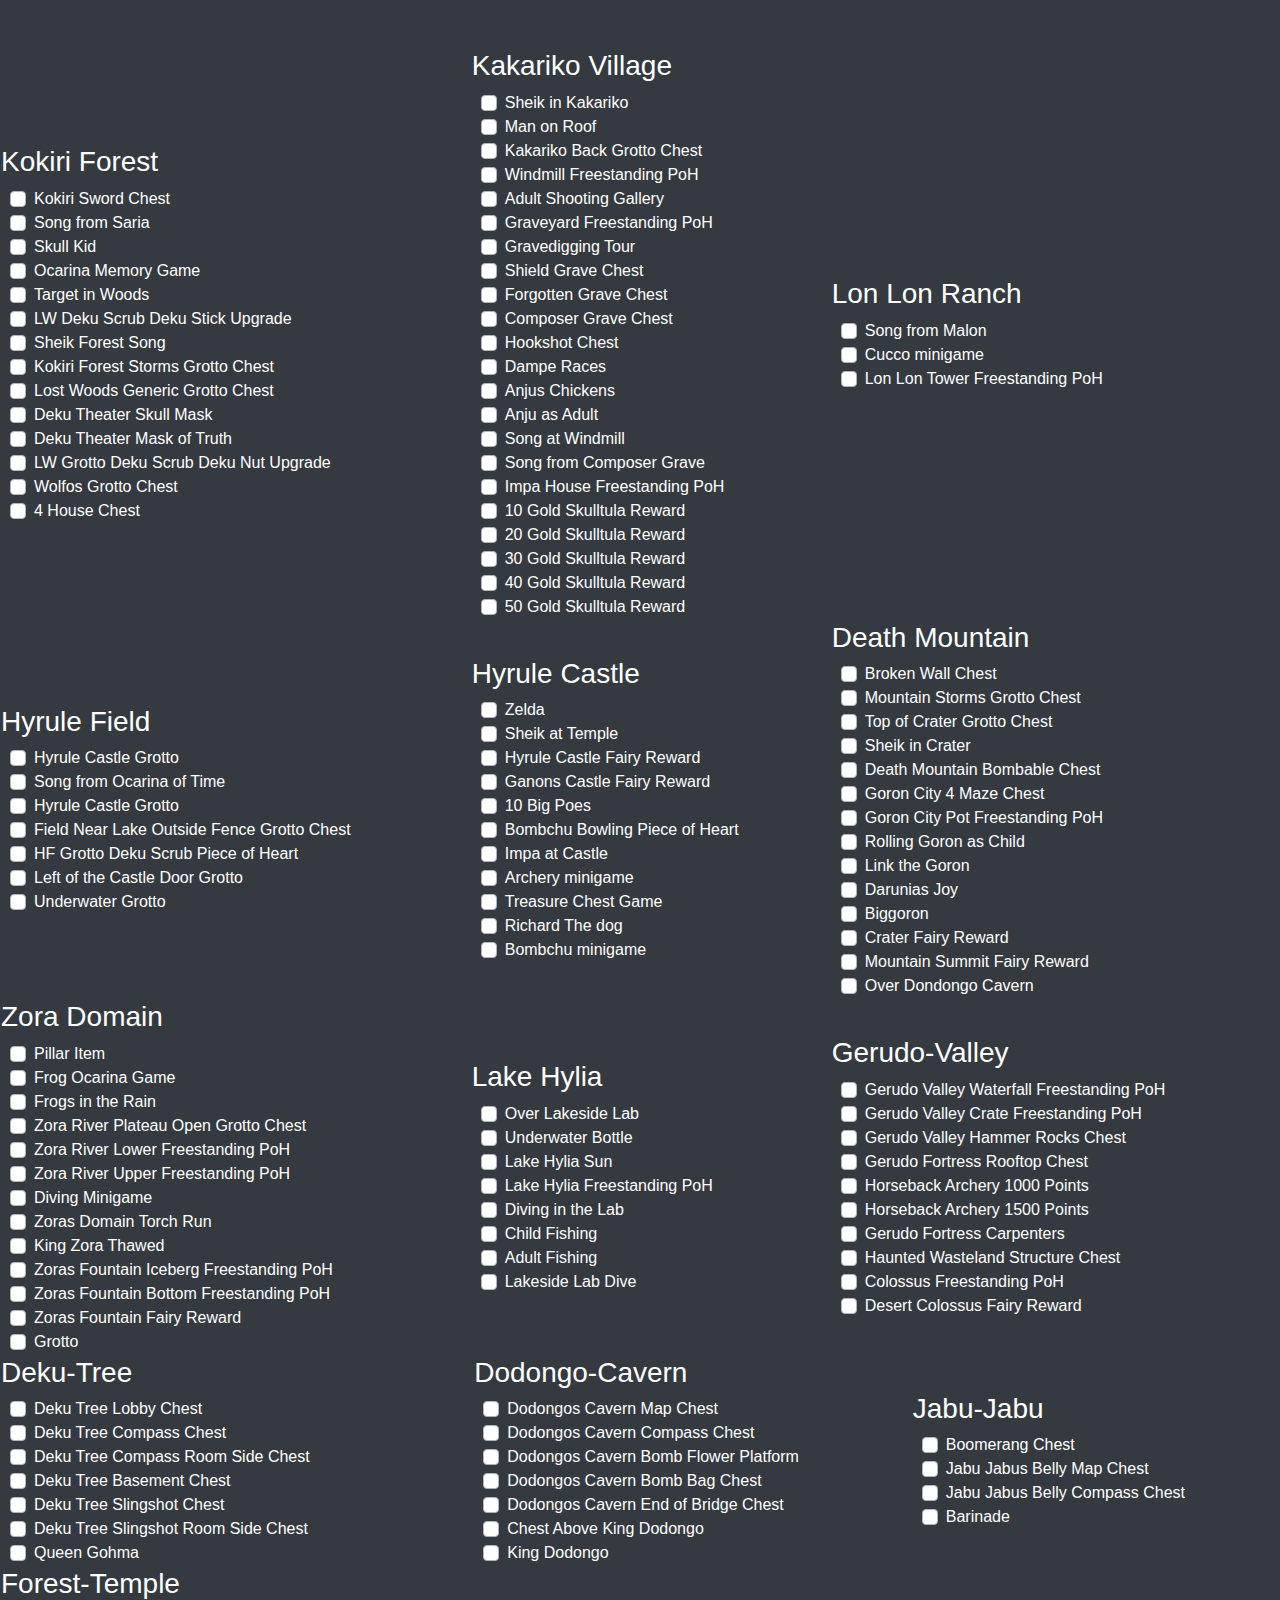
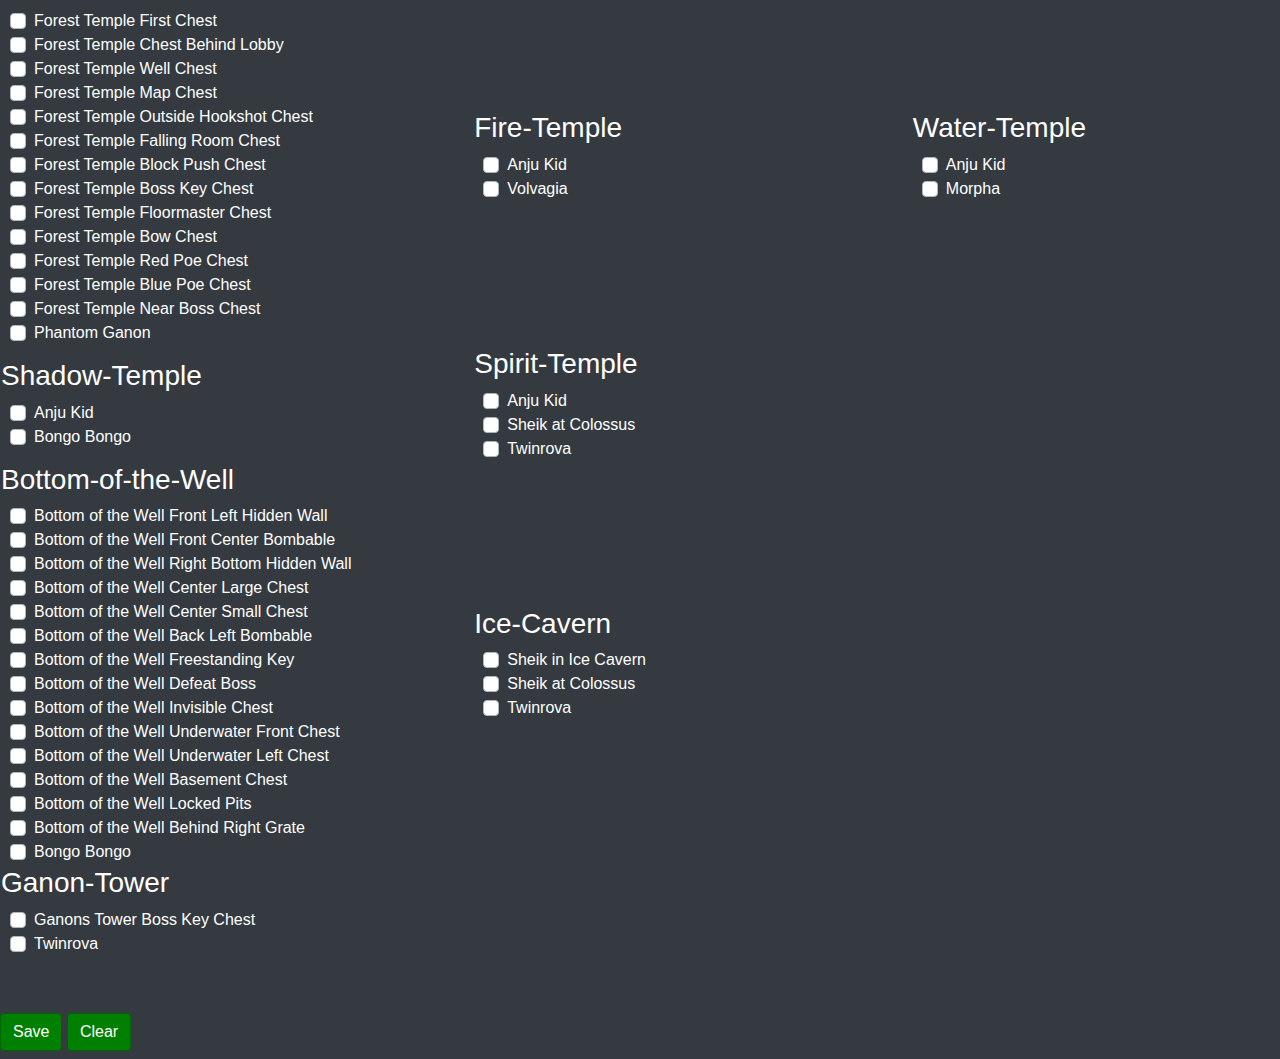
==== index.html @ 552f0033 "Clear button" ====
<!doctype html> 
<html lang="en"> 
  <head> 
    <meta charset="utf-8"> 
  
    <title>Ocarina of Time Randomizer</title> 
    <meta name="description" content="OoTR"> 
    <meta name="author" content="SitePoint"> 
  
    <link rel="stylesheet" href="css/styles.css?v=1.0"> 
    <link href="css/bootstrap.min.css" rel="stylesheet">
    <script src="js/scripts.js"></script> 
    <script src="js/jquery-3.3.1.min.js"></script>  
  </head> 
  
  <body class="bg-dark text-white" style="-webkit-user-select: none" unselectable="on" onload="OnLoad()"> 
    <div class="py-5" id="ItemChecks">
      <Table>
        <tr>
          <td id="Kokiri-Forest"></td>
          <td id="Kakariko-Village"></td>
          <td id="Lon-Lon-Ranch"></td>
        </tr>
        <tr>
          <td id="Hyrule-Field"></td>
          <td id="Hyrule-Castle"></td>
          <td id="Death-Mountain"></td>
        </tr>
        <tr>
          <td id="Zora-Domain"></td>
          <td id="Lake-Hylia"></td>
          <td id="Gerudo-Valley"></td>
        </tr>
      </Table>

      <Table>
        <tr>
          <td id="Deku-Tree"></td>
          <td id="Dodongo-Cavern"></td>
          <td id="Jabu-Jabu"></td>
        </tr>
        <tr>
          <td id="Forest-Temple"></td>
          <td id="Fire-Temple"></td>
          <td id="Water-Temple"></td>
        </tr>
        <tr>
          <td id="Shadow-Temple"></td>
          <td id="Spirit-Temple"></td>
        </tr>
        <tr>
          <td id="Bottom-of-the-Well"></td>
          <td id="Ice-Cavern"></td>
        </tr>
        <tr>
          <td id="Ganon-Tower"></td>
        </tr>
      </Table>
    </div>  

    <button id="save" type="button" class="btn btn-primary my-2" onclick="SaveCookieClick()">Save</button>
    <button id="save" type="button" class="btn btn-primary my-2" onclick="ClearCookieClick()">Clear</button>
  </body> 

  <script>
    function SaveCookieClick()
    {
       SaveCookie();
    }

    function ClearCookieClick()
    {
       ClearCookie();
    }
  </script>
</html>
---- css/styles.css ----
table
{
    width: 100%
}

label 
{ 
    margin-left: 9px; 
}

.btn-primary, .btn-primary:hover, .btn-primary:active, .btn-primary:visited, .btn:focus
{
    background-color: green!important;
    border-color: darkgreen !important;
}

.custom-checkbox .custom-control-input:checked ~ .custom-control-label::before 
{
    background-color: green!important;
}
.custom-checkbox .custom-control-input:checked:focus ~ .custom-control-label::before 
{
    box-shadow: 0 0 0 1px #fff, 0 0 0 0.2rem rgba(0, 255, 0, 0.25)
}
.custom-checkbox .custom-control-input:focus ~ .custom-control-label::before 
{
    box-shadow: 0 0 0 1px #fff, 0 0 0 0.2rem rgba(0, 0, 0, 0.25)
}
.custom-checkbox .custom-control-input:active ~ .custom-control-label::before 
{
    background-color: #C8FFC8; 
}
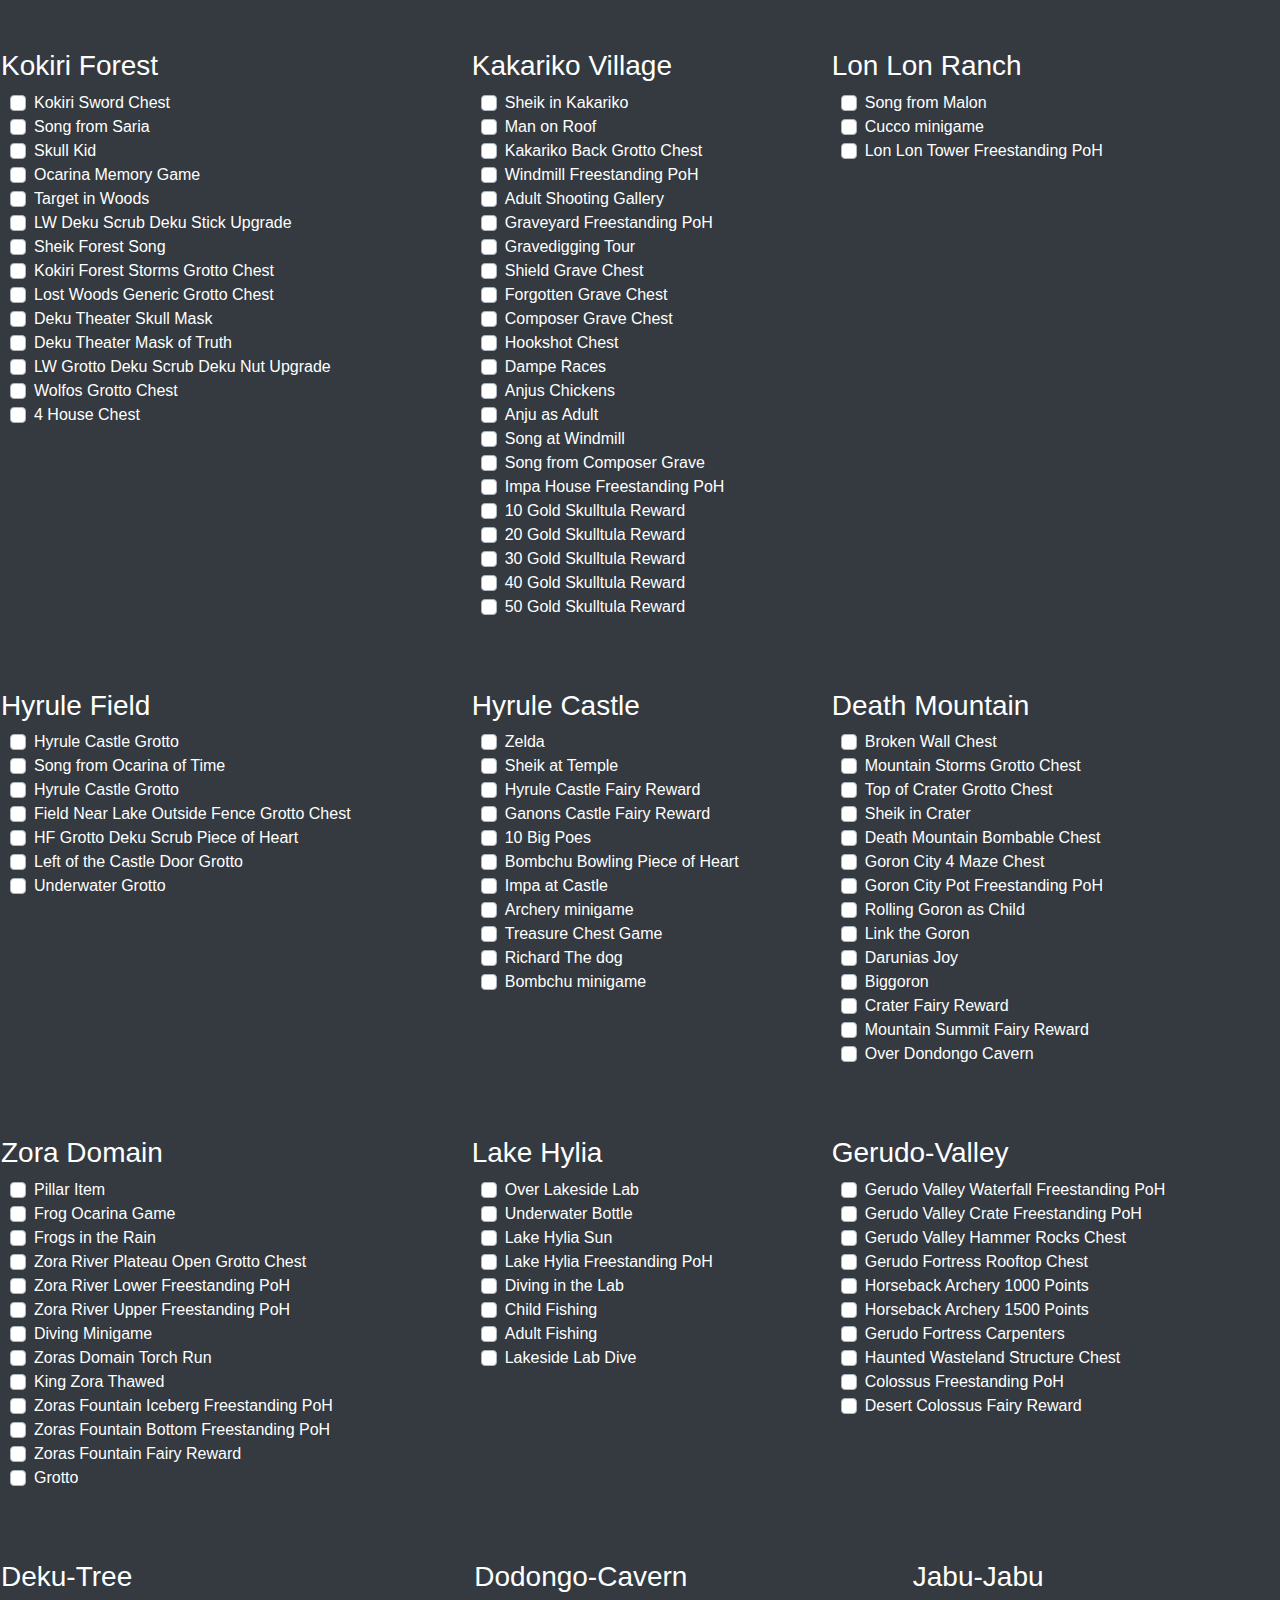
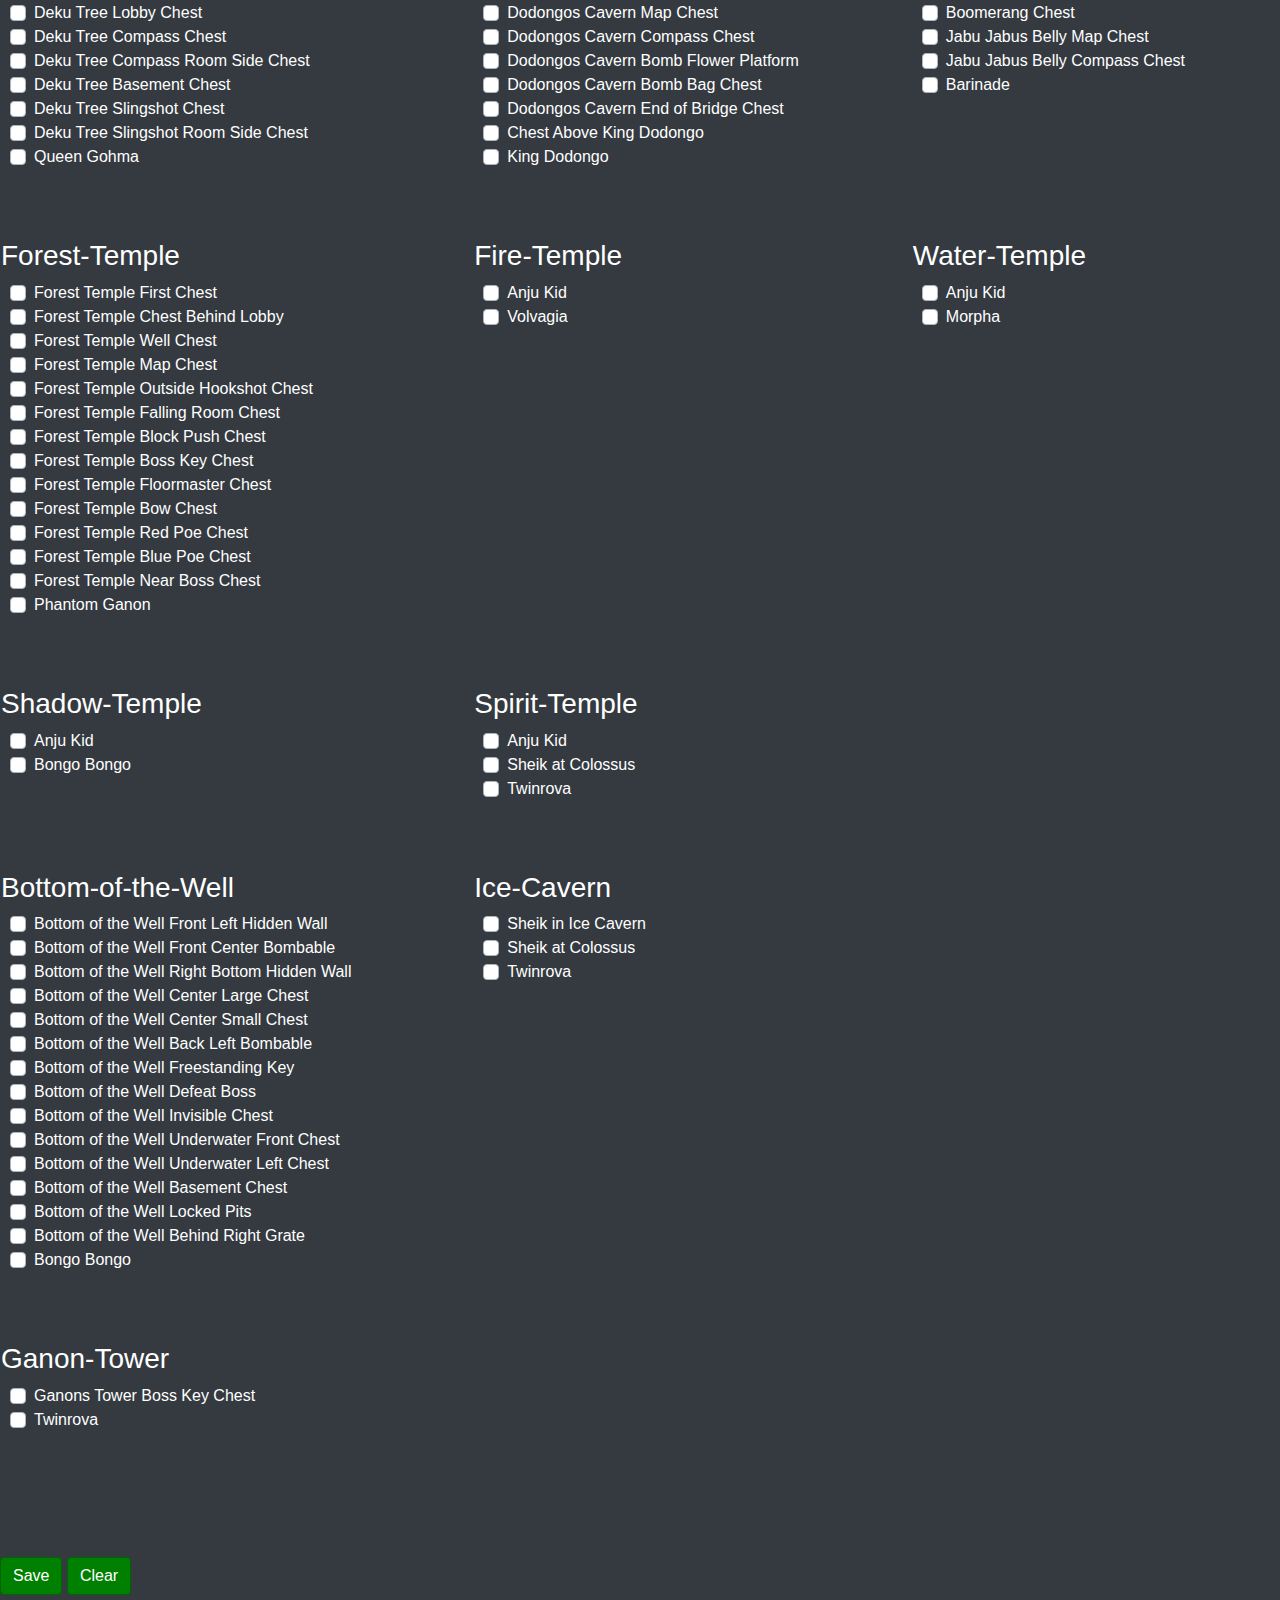
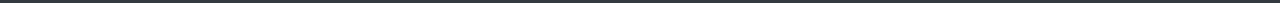
==== commit 350dfec9: "Add GTG" ====
--- a/index.html
+++ b/index.html
@@ -51,6 +51,7 @@
         <tr>
           <td id="Bottom-of-the-Well"></td>
           <td id="Ice-Cavern"></td>
+          <td id="Gerudo-Training-Ground"></td>
         </tr>
         <tr>
           <td id="Ganon-Tower"></td>
--- a/css/styles.css
+++ b/css/styles.css
@@ -6,6 +6,12 @@
 label 
 { 
     margin-left: 9px; 
+}
+
+td
+{
+    vertical-align: text-top;
+    padding-bottom: 69px;
 }
 
 .btn-primary, .btn-primary:hover, .btn-primary:active, .btn-primary:visited, .btn:focus
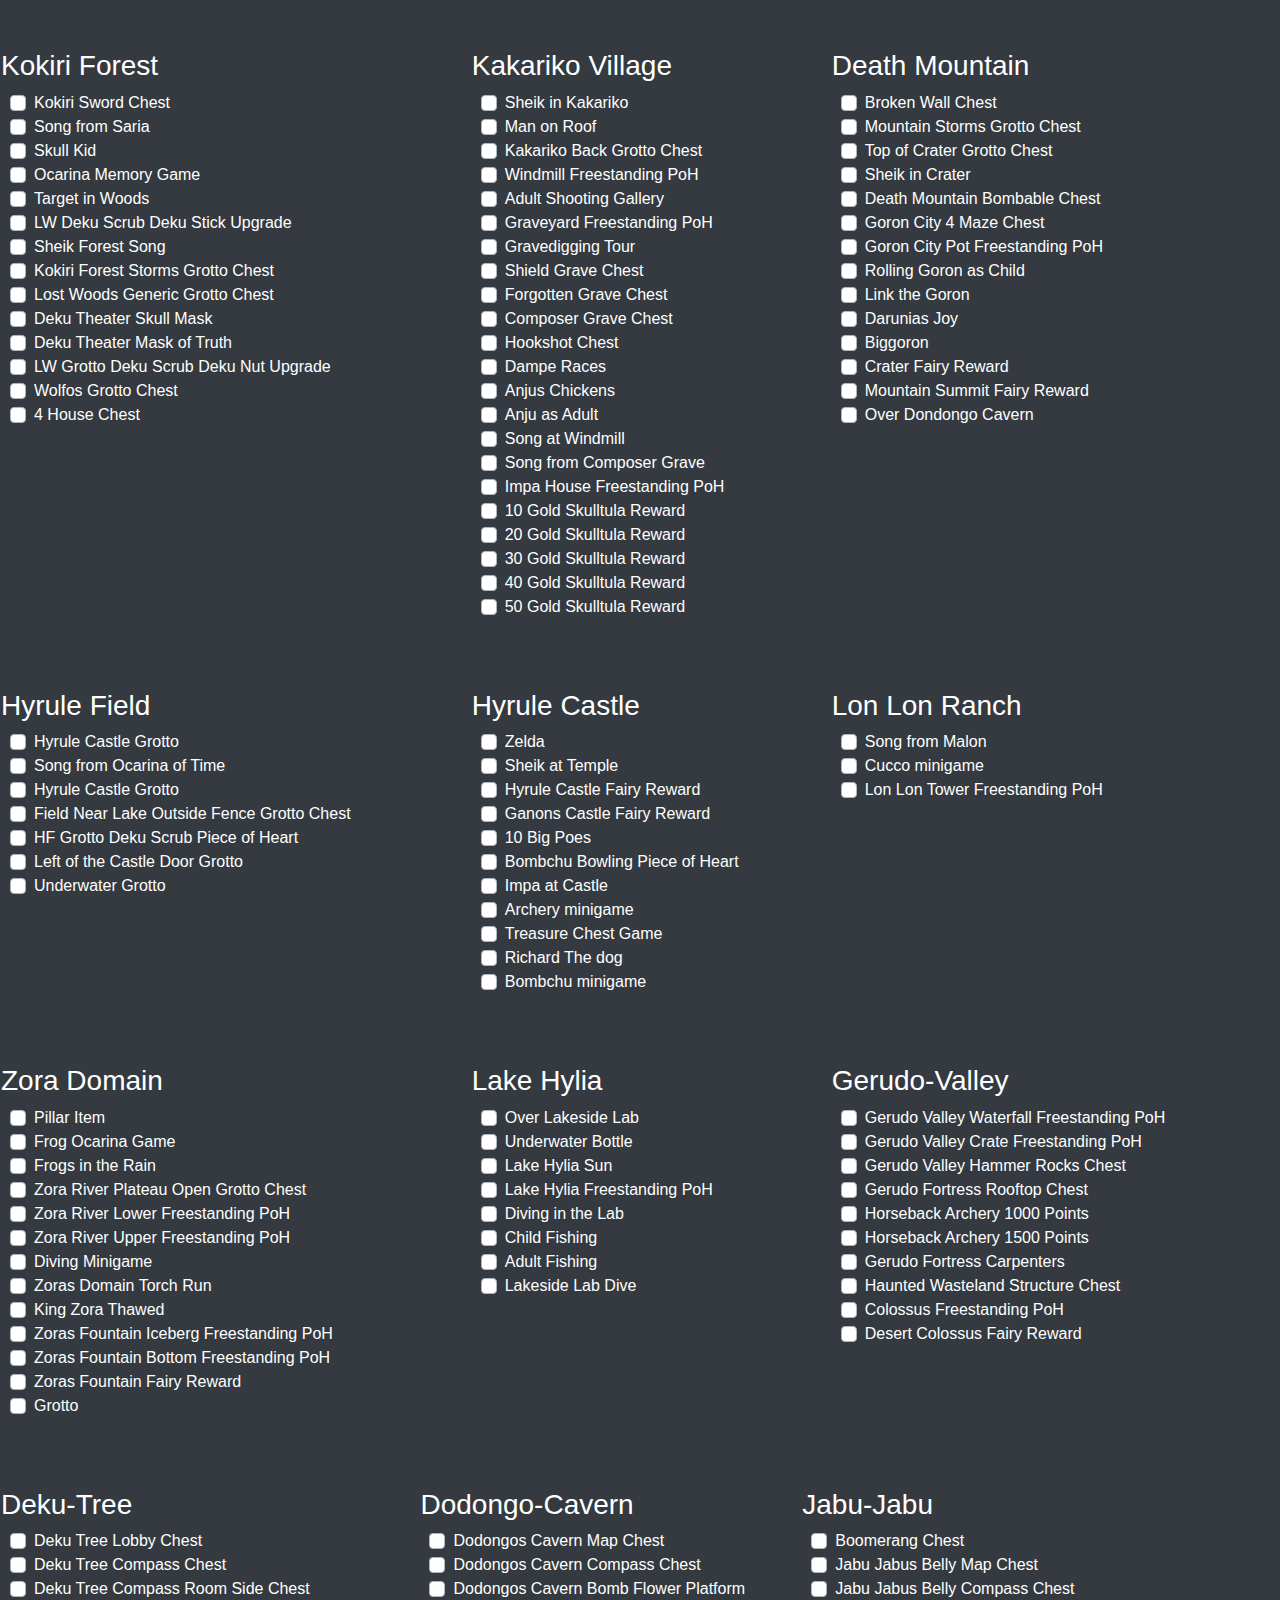
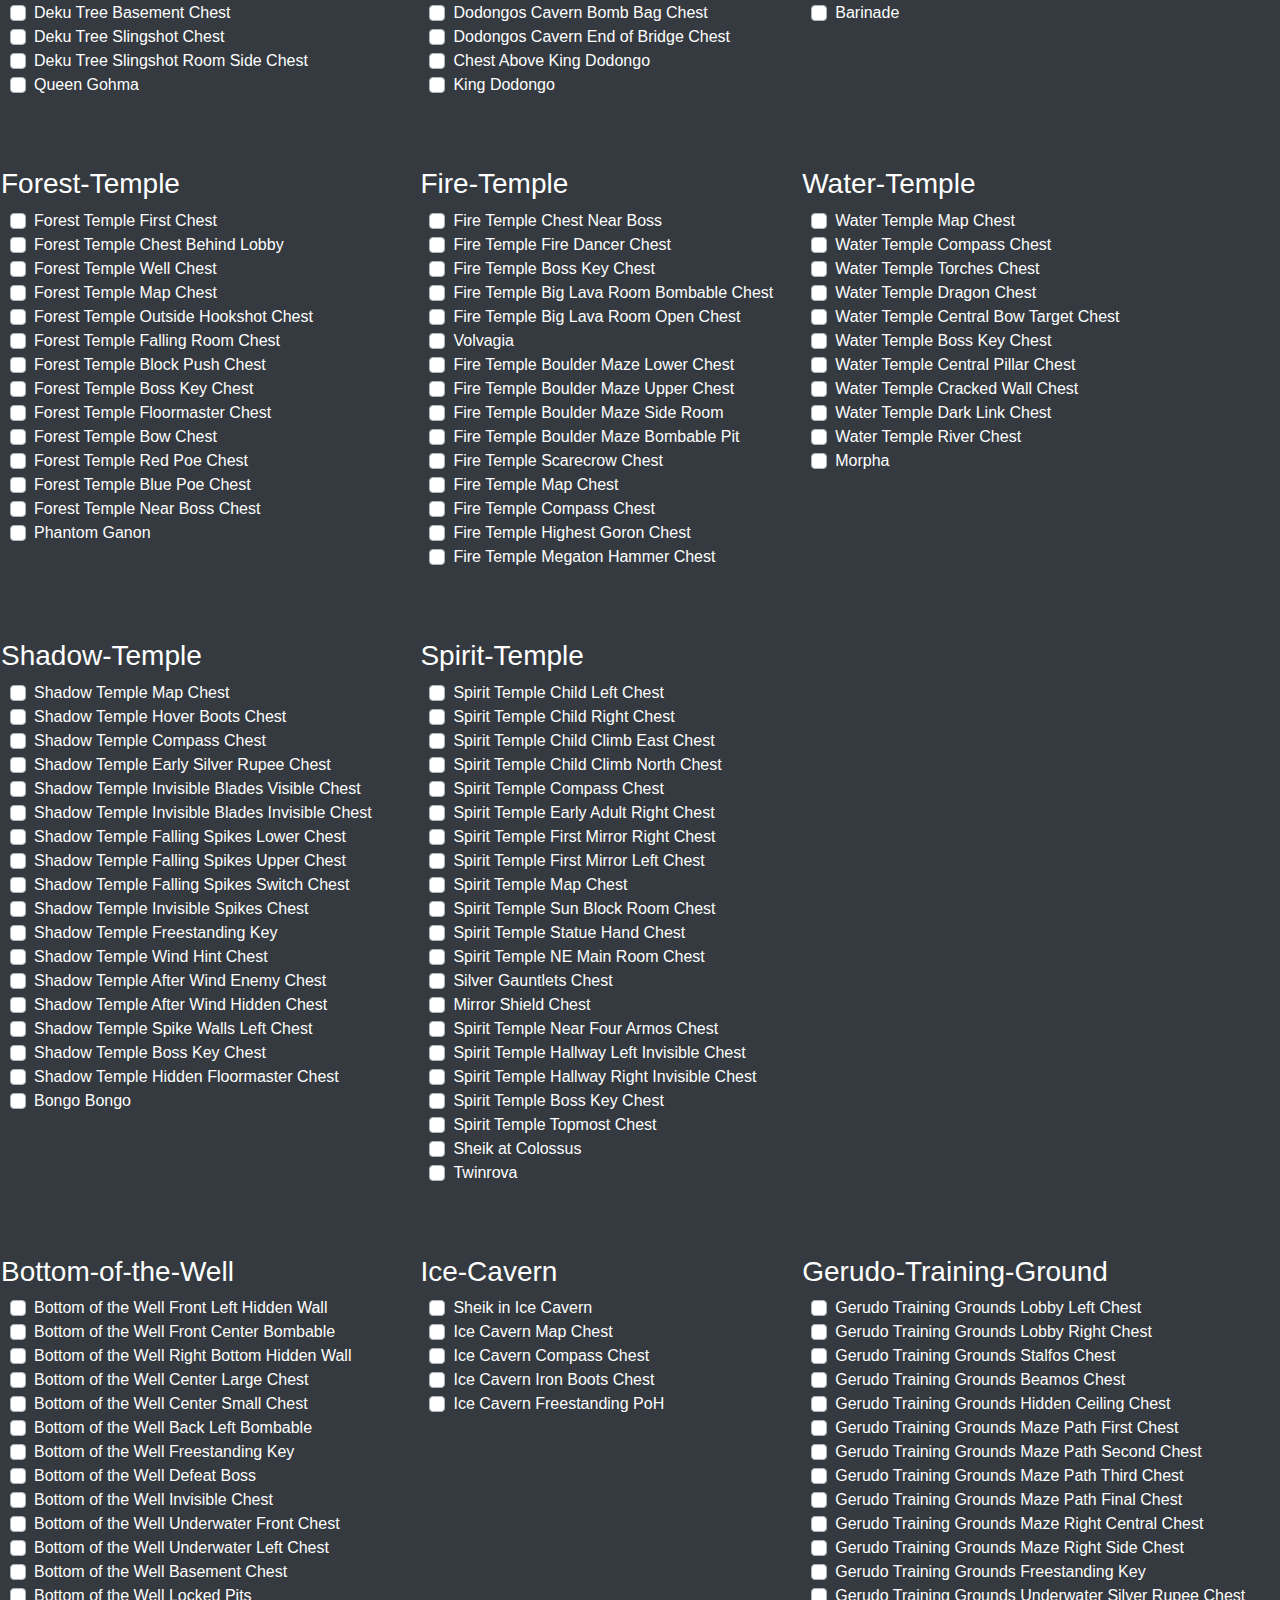
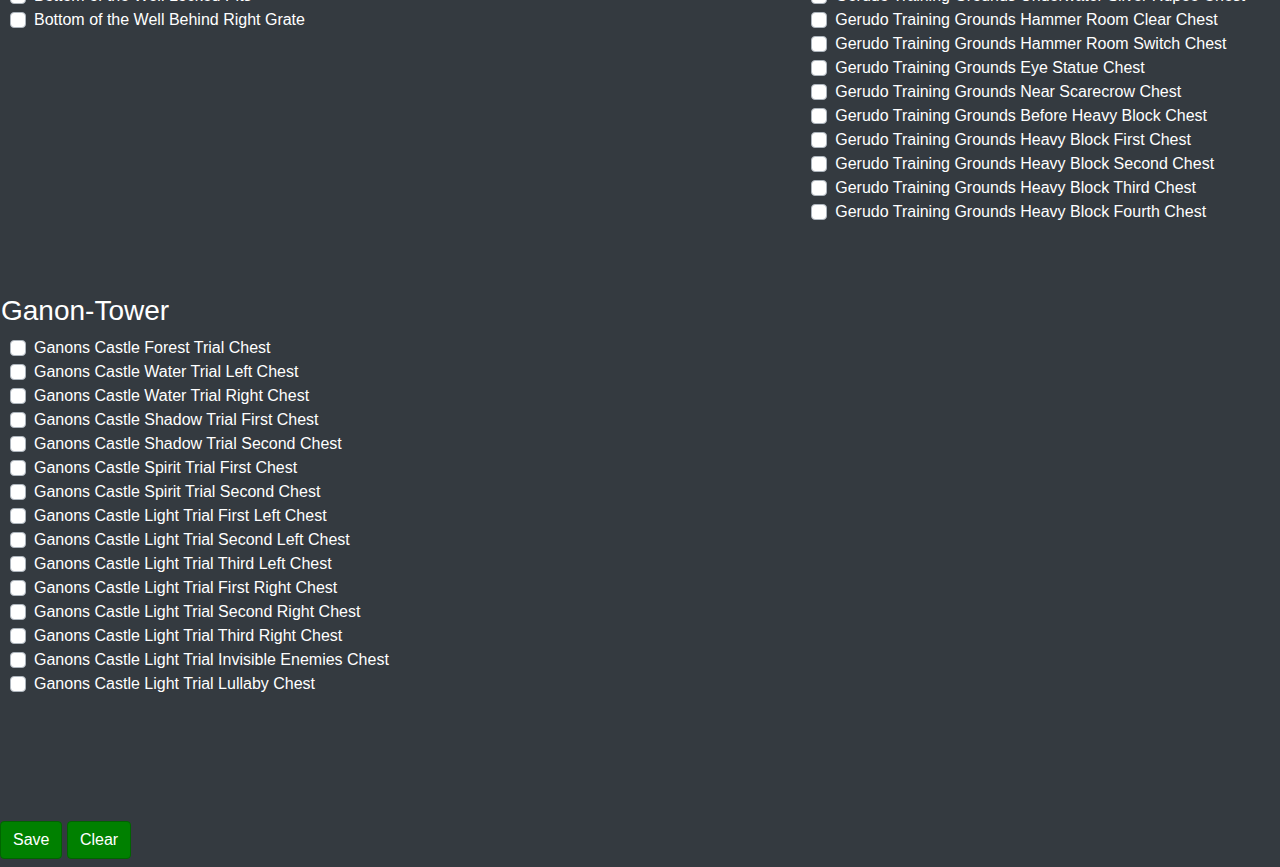
==== commit 60a4a1be: "Reordering" ====
--- a/index.html
+++ b/index.html
@@ -19,12 +19,12 @@
         <tr>
           <td id="Kokiri-Forest"></td>
           <td id="Kakariko-Village"></td>
-          <td id="Lon-Lon-Ranch"></td>
+          <td id="Death-Mountain"></td>
         </tr>
         <tr>
           <td id="Hyrule-Field"></td>
           <td id="Hyrule-Castle"></td>
-          <td id="Death-Mountain"></td>
+          <td id="Lon-Lon-Ranch"></td>
         </tr>
         <tr>
           <td id="Zora-Domain"></td>
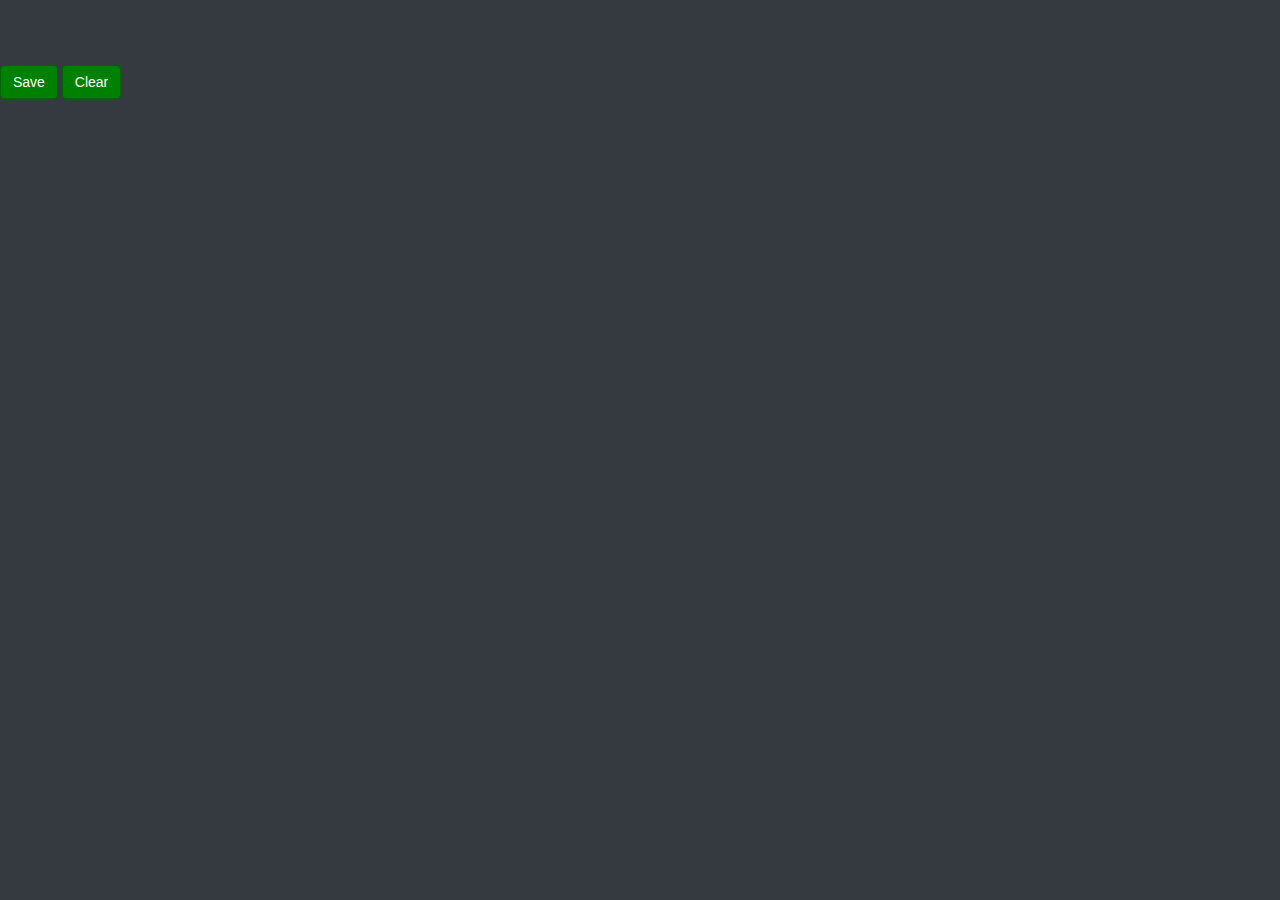
==== commit bda4fca6: "Add logic tooltip" ====
--- a/index.html
+++ b/index.html
@@ -11,20 +11,27 @@
     <link href="css/bootstrap.min.css" rel="stylesheet">
     <script src="js/scripts.js"></script> 
     <script src="js/jquery-3.3.1.min.js"></script>  
+
+    <script src="https://ajax.googleapis.com/ajax/libs/jquery/3.3.1/jquery.min.js"></script>
+    <script src="https://maxcdn.bootstrapcdn.com/bootstrap/3.4.0/js/bootstrap.min.js"></script>
+    <link rel="stylesheet" href="https://maxcdn.bootstrapcdn.com/bootstrap/3.4.0/css/bootstrap.min.css">
   </head> 
   
   <body class="bg-dark text-white" style="-webkit-user-select: none" unselectable="on" onload="OnLoad()"> 
+      
+
+
     <div class="py-5" id="ItemChecks">
       <Table>
         <tr>
           <td id="Kokiri-Forest"></td>
-          <td id="Kakariko-Village"></td>
-          <td id="Death-Mountain"></td>
+          <td id="Kakariko-Village"></td>           
+          <td id="Lon-Lon-Ranch"></td>
         </tr>
         <tr>
+            <td id="Death-Mountain"></td>
           <td id="Hyrule-Field"></td>
           <td id="Hyrule-Castle"></td>
-          <td id="Lon-Lon-Ranch"></td>
         </tr>
         <tr>
           <td id="Zora-Domain"></td>
@@ -73,5 +80,9 @@
     {
        ClearCookie();
     }
+
+    $(document).ready(function(){
+    $('[data-toggle="tooltip"]').tooltip();   
+    });    
   </script>
 </html>--- a/css/styles.css
+++ b/css/styles.css
@@ -35,4 +35,11 @@
 .custom-checkbox .custom-control-input:active ~ .custom-control-label::before 
 {
     background-color: #C8FFC8; 
+}
+
+
+.tooltip-inner {
+    min-width: 200%;
+    width: 100%;
+    max-width: 100%; 
 }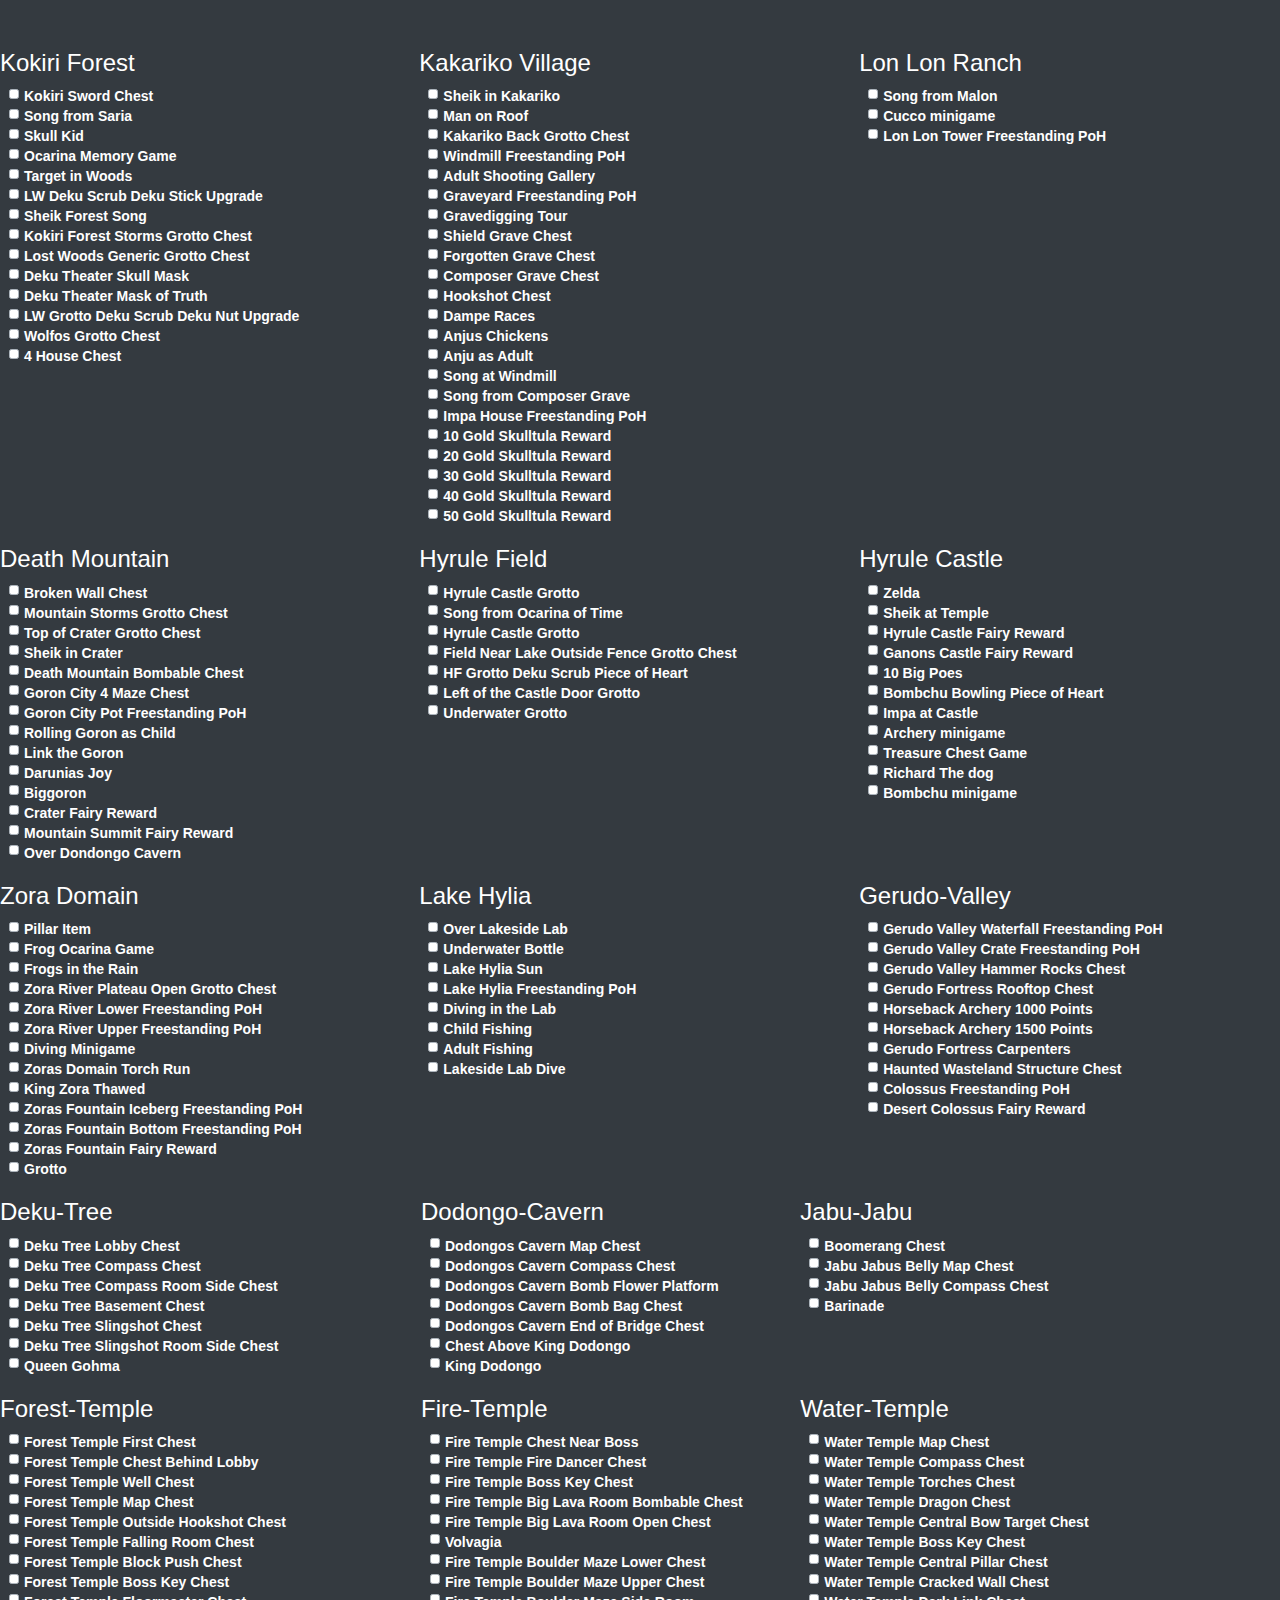
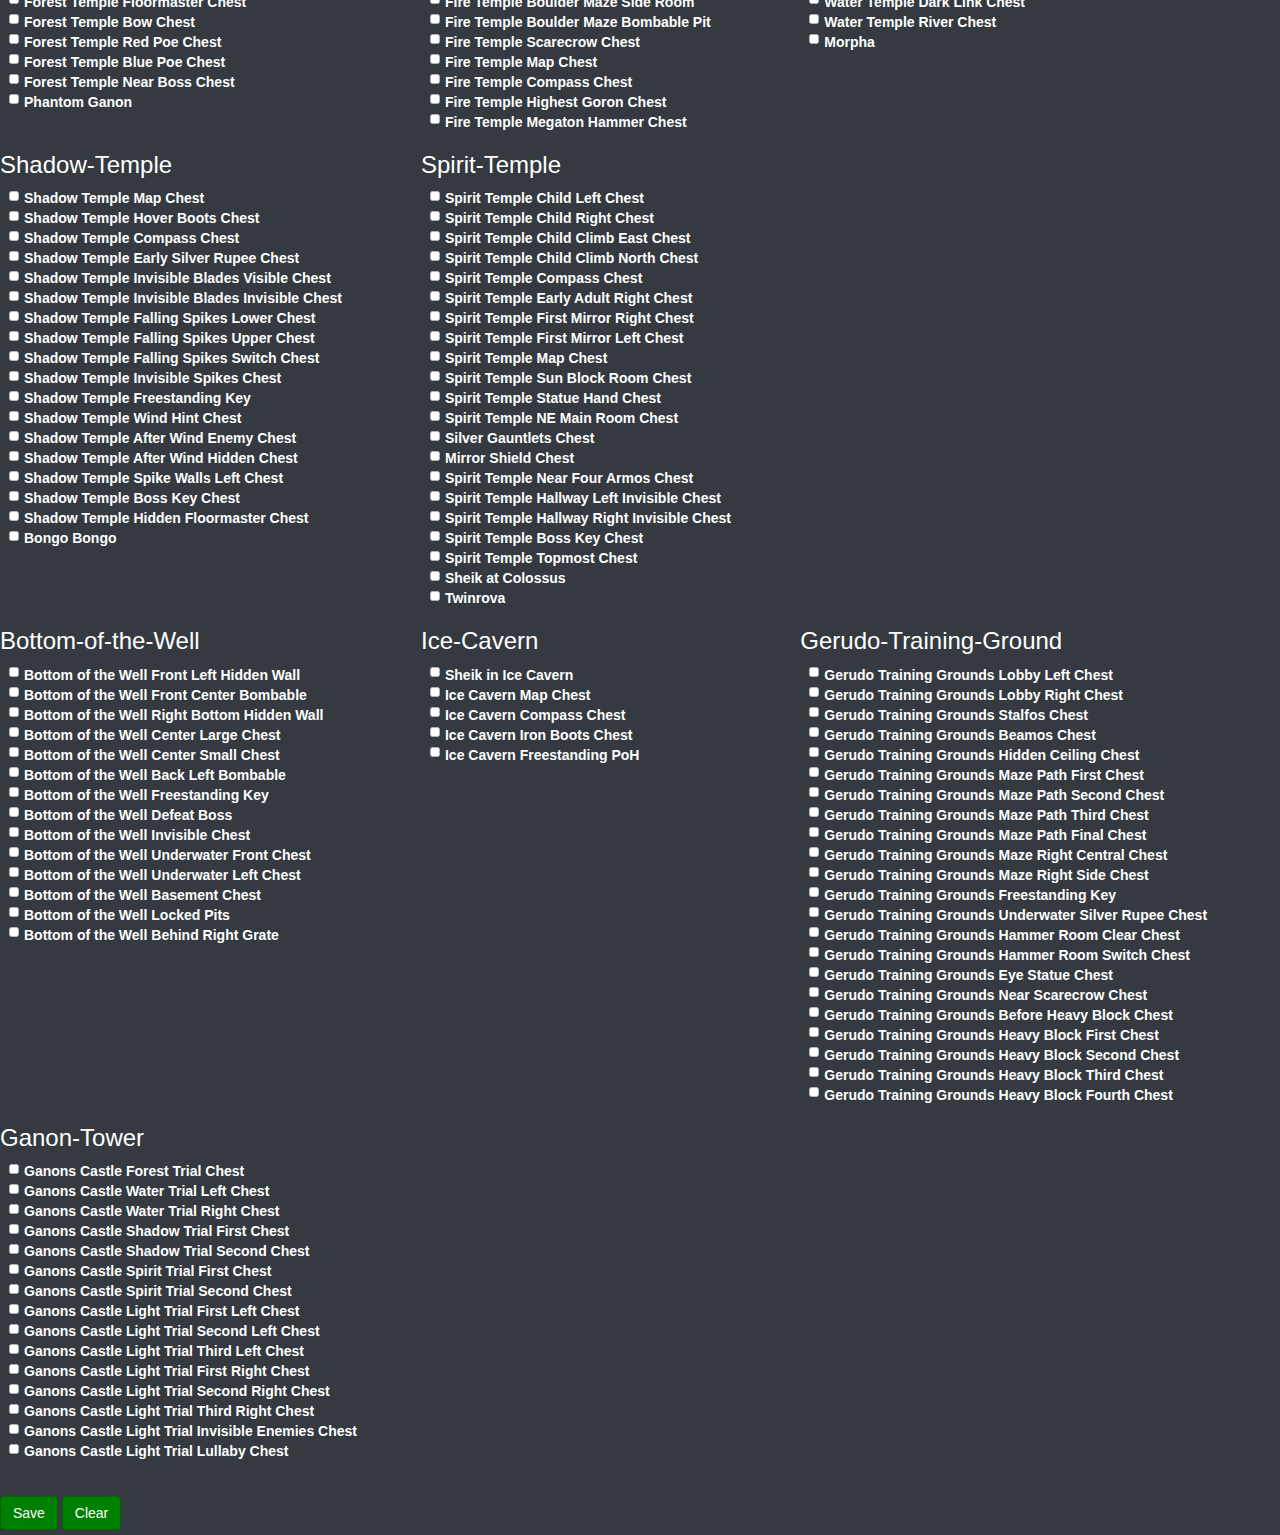
==== commit 18caf23b: "Add bootstrap files" ====
--- a/index.html
+++ b/index.html
@@ -8,13 +8,13 @@
     <meta name="author" content="SitePoint"> 
   
     <link rel="stylesheet" href="css/styles.css?v=1.0"> 
-    <link href="css/bootstrap.min.css" rel="stylesheet">
     <script src="js/scripts.js"></script> 
+    
     <script src="js/jquery-3.3.1.min.js"></script>  
 
-    <script src="https://ajax.googleapis.com/ajax/libs/jquery/3.3.1/jquery.min.js"></script>
-    <script src="https://maxcdn.bootstrapcdn.com/bootstrap/3.4.0/js/bootstrap.min.js"></script>
-    <link rel="stylesheet" href="https://maxcdn.bootstrapcdn.com/bootstrap/3.4.0/css/bootstrap.min.css">
+    <link href="css/bootstrap.min.css" rel="stylesheet">
+    <link href="css/bootstrap3.4.min.css" rel="stylesheet">
+    <script src="js/bootstrap.min.js"></script>
   </head> 
   
   <body class="bg-dark text-white" style="-webkit-user-select: none" unselectable="on" onload="OnLoad()"> 
--- a/css/bootstrap3.4.min.css
+++ b/css/bootstrap3.4.min.css
@@ -0,0 +1,6 @@
+/*!
+ * Bootstrap v3.4.0 (https://getbootstrap.com/)
+ * Copyright 2011-2018 Twitter, Inc.
+ * Licensed under MIT (https://github.com/twbs/bootstrap/blob/master/LICENSE)
+ *//*! normalize.css v3.0.3 | MIT License | github.com/necolas/normalize.css */html{font-family:sans-serif;-ms-text-size-adjust:100%;-webkit-text-size-adjust:100%}body{margin:0}article,aside,details,figcaption,figure,footer,header,hgroup,main,menu,nav,section,summary{display:block}audio,canvas,progress,video{display:inline-block;vertical-align:baseline}audio:not([controls]){display:none;height:0}[hidden],template{display:none}a{background-color:transparent}a:active,a:hover{outline:0}abbr[title]{border-bottom:none;text-decoration:underline;-webkit-text-decoration:underline dotted;-moz-text-decoration:underline dotted;text-decoration:underline dotted}b,strong{font-weight:700}dfn{font-style:italic}h1{font-size:2em;margin:.67em 0}mark{background:#ff0;color:#000}small{font-size:80%}sub,sup{font-size:75%;line-height:0;position:relative;vertical-align:baseline}sup{top:-.5em}sub{bottom:-.25em}img{border:0}svg:not(:root){overflow:hidden}figure{margin:1em 40px}hr{-webkit-box-sizing:content-box;-moz-box-sizing:content-box;box-sizing:content-box;height:0}pre{overflow:auto}code,kbd,pre,samp{font-family:monospace,monospace;font-size:1em}button,input,optgroup,select,textarea{color:inherit;font:inherit;margin:0}button{overflow:visible}button,select{text-transform:none}button,html input[type=button],input[type=reset],input[type=submit]{-webkit-appearance:button;cursor:pointer}button[disabled],html input[disabled]{cursor:default}button::-moz-focus-inner,input::-moz-focus-inner{border:0;padding:0}input{line-height:normal}input[type=checkbox],input[type=radio]{-webkit-box-sizing:border-box;-moz-box-sizing:border-box;box-sizing:border-box;padding:0}input[type=number]::-webkit-inner-spin-button,input[type=number]::-webkit-outer-spin-button{height:auto}input[type=search]{-webkit-appearance:textfield;-webkit-box-sizing:content-box;-moz-box-sizing:content-box;box-sizing:content-box}input[type=search]::-webkit-search-cancel-button,input[type=search]::-webkit-search-decoration{-webkit-appearance:none}fieldset{border:1px solid silver;margin:0 2px;padding:.35em .625em .75em}legend{border:0;padding:0}textarea{overflow:auto}optgroup{font-weight:700}table{border-collapse:collapse;border-spacing:0}td,th{padding:0}/*! Source: https://github.com/h5bp/html5-boilerplate/blob/master/src/css/main.css */@media print{*,:after,:before{color:#000!important;text-shadow:none!important;background:0 0!important;-webkit-box-shadow:none!important;box-shadow:none!important}a,a:visited{text-decoration:underline}a[href]:after{content:" (" attr(href) ")"}abbr[title]:after{content:" (" attr(title) ")"}a[href^="#"]:after,a[href^="javascript:"]:after{content:""}blockquote,pre{border:1px solid #999;page-break-inside:avoid}thead{display:table-header-group}img,tr{page-break-inside:avoid}img{max-width:100%!important}h2,h3,p{orphans:3;widows:3}h2,h3{page-break-after:avoid}.navbar{display:none}.btn>.caret,.dropup>.btn>.caret{border-top-color:#000!important}.label{border:1px solid #000}.table{border-collapse:collapse!important}.table td,.table th{background-color:#fff!important}.table-bordered td,.table-bordered th{border:1px solid #ddd!important}}@font-face{font-family:"Glyphicons Halflings";src:url(../fonts/glyphicons-halflings-regular.eot);src:url(../fonts/glyphicons-halflings-regular.eot?#iefix) format("embedded-opentype"),url(../fonts/glyphicons-halflings-regular.woff2) format("woff2"),url(../fonts/glyphicons-halflings-regular.woff) format("woff"),url(../fonts/glyphicons-halflings-regular.ttf) format("truetype"),url(../fonts/glyphicons-halflings-regular.svg#glyphicons_halflingsregular) format("svg")}.glyphicon{position:relative;top:1px;display:inline-block;font-family:"Glyphicons Halflings";font-style:normal;font-weight:400;line-height:1;-webkit-font-smoothing:antialiased;-moz-osx-font-smoothing:grayscale}.glyphicon-asterisk:before{content:"\002a"}.glyphicon-plus:before{content:"\002b"}.glyphicon-eur:before,.glyphicon-euro:before{content:"\20ac"}.glyphicon-minus:before{content:"\2212"}.glyphicon-cloud:before{content:"\2601"}.glyphicon-envelope:before{content:"\2709"}.glyphicon-pencil:before{content:"\270f"}.glyphicon-glass:before{content:"\e001"}.glyphicon-music:before{content:"\e002"}.glyphicon-search:before{content:"\e003"}.glyphicon-heart:before{content:"\e005"}.glyphicon-star:before{content:"\e006"}.glyphicon-star-empty:before{content:"\e007"}.glyphicon-user:before{content:"\e008"}.glyphicon-film:before{content:"\e009"}.glyphicon-th-large:before{content:"\e010"}.glyphicon-th:before{content:"\e011"}.glyphicon-th-list:before{content:"\e012"}.glyphicon-ok:before{content:"\e013"}.glyphicon-remove:before{content:"\e014"}.glyphicon-zoom-in:before{content:"\e015"}.glyphicon-zoom-out:before{content:"\e016"}.glyphicon-off:before{content:"\e017"}.glyphicon-signal:before{content:"\e018"}.glyphicon-cog:before{content:"\e019"}.glyphicon-trash:before{content:"\e020"}.glyphicon-home:before{content:"\e021"}.glyphicon-file:before{content:"\e022"}.glyphicon-time:before{content:"\e023"}.glyphicon-road:before{content:"\e024"}.glyphicon-download-alt:before{content:"\e025"}.glyphicon-download:before{content:"\e026"}.glyphicon-upload:before{content:"\e027"}.glyphicon-inbox:before{content:"\e028"}.glyphicon-play-circle:before{content:"\e029"}.glyphicon-repeat:before{content:"\e030"}.glyphicon-refresh:before{content:"\e031"}.glyphicon-list-alt:before{content:"\e032"}.glyphicon-lock:before{content:"\e033"}.glyphicon-flag:before{content:"\e034"}.glyphicon-headphones:before{content:"\e035"}.glyphicon-volume-off:before{content:"\e036"}.glyphicon-volume-down:before{content:"\e037"}.glyphicon-volume-up:before{content:"\e038"}.glyphicon-qrcode:before{content:"\e039"}.glyphicon-barcode:before{content:"\e040"}.glyphicon-tag:before{content:"\e041"}.glyphicon-tags:before{content:"\e042"}.glyphicon-book:before{content:"\e043"}.glyphicon-bookmark:before{content:"\e044"}.glyphicon-print:before{content:"\e045"}.glyphicon-camera:before{content:"\e046"}.glyphicon-font:before{content:"\e047"}.glyphicon-bold:before{content:"\e048"}.glyphicon-italic:before{content:"\e049"}.glyphicon-text-height:before{content:"\e050"}.glyphicon-text-width:before{content:"\e051"}.glyphicon-align-left:before{content:"\e052"}.glyphicon-align-center:before{content:"\e053"}.glyphicon-align-right:before{content:"\e054"}.glyphicon-align-justify:before{content:"\e055"}.glyphicon-list:before{content:"\e056"}.glyphicon-indent-left:before{content:"\e057"}.glyphicon-indent-right:before{content:"\e058"}.glyphicon-facetime-video:before{content:"\e059"}.glyphicon-picture:before{content:"\e060"}.glyphicon-map-marker:before{content:"\e062"}.glyphicon-adjust:before{content:"\e063"}.glyphicon-tint:before{content:"\e064"}.glyphicon-edit:before{content:"\e065"}.glyphicon-share:before{content:"\e066"}.glyphicon-check:before{content:"\e067"}.glyphicon-move:before{content:"\e068"}.glyphicon-step-backward:before{content:"\e069"}.glyphicon-fast-backward:before{content:"\e070"}.glyphicon-backward:before{content:"\e071"}.glyphicon-play:before{content:"\e072"}.glyphicon-pause:before{content:"\e073"}.glyphicon-stop:before{content:"\e074"}.glyphicon-forward:before{content:"\e075"}.glyphicon-fast-forward:before{content:"\e076"}.glyphicon-step-forward:before{content:"\e077"}.glyphicon-eject:before{content:"\e078"}.glyphicon-chevron-left:before{content:"\e079"}.glyphicon-chevron-right:before{content:"\e080"}.glyphicon-plus-sign:before{content:"\e081"}.glyphicon-minus-sign:before{content:"\e082"}.glyphicon-remove-sign:before{content:"\e083"}.glyphicon-ok-sign:before{content:"\e084"}.glyphicon-question-sign:before{content:"\e085"}.glyphicon-info-sign:before{content:"\e086"}.glyphicon-screenshot:before{content:"\e087"}.glyphicon-remove-circle:before{content:"\e088"}.glyphicon-ok-circle:before{content:"\e089"}.glyphicon-ban-circle:before{content:"\e090"}.glyphicon-arrow-left:before{content:"\e091"}.glyphicon-arrow-right:before{content:"\e092"}.glyphicon-arrow-up:before{content:"\e093"}.glyphicon-arrow-down:before{content:"\e094"}.glyphicon-share-alt:before{content:"\e095"}.glyphicon-resize-full:before{content:"\e096"}.glyphicon-resize-small:before{content:"\e097"}.glyphicon-exclamation-sign:before{content:"\e101"}.glyphicon-gift:before{content:"\e102"}.glyphicon-leaf:before{content:"\e103"}.glyphicon-fire:before{content:"\e104"}.glyphicon-eye-open:before{content:"\e105"}.glyphicon-eye-close:before{content:"\e106"}.glyphicon-warning-sign:before{content:"\e107"}.glyphicon-plane:before{content:"\e108"}.glyphicon-calendar:before{content:"\e109"}.glyphicon-random:before{content:"\e110"}.glyphicon-comment:before{content:"\e111"}.glyphicon-magnet:before{content:"\e112"}.glyphicon-chevron-up:before{content:"\e113"}.glyphicon-chevron-down:before{content:"\e114"}.glyphicon-retweet:before{content:"\e115"}.glyphicon-shopping-cart:before{content:"\e116"}.glyphicon-folder-close:before{content:"\e117"}.glyphicon-folder-open:before{content:"\e118"}.glyphicon-resize-vertical:before{content:"\e119"}.glyphicon-resize-horizontal:before{content:"\e120"}.glyphicon-hdd:before{content:"\e121"}.glyphicon-bullhorn:before{content:"\e122"}.glyphicon-bell:before{content:"\e123"}.glyphicon-certificate:before{content:"\e124"}.glyphicon-thumbs-up:before{content:"\e125"}.glyphicon-thumbs-down:before{content:"\e126"}.glyphicon-hand-right:before{content:"\e127"}.glyphicon-hand-left:before{content:"\e128"}.glyphicon-hand-up:before{content:"\e129"}.glyphicon-hand-down:before{content:"\e130"}.glyphicon-circle-arrow-right:before{content:"\e131"}.glyphicon-circle-arrow-left:before{content:"\e132"}.glyphicon-circle-arrow-up:before{content:"\e133"}.glyphicon-circle-arrow-down:before{content:"\e134"}.glyphicon-globe:before{content:"\e135"}.glyphicon-wrench:before{content:"\e136"}.glyphicon-tasks:before{content:"\e137"}.glyphicon-filter:before{content:"\e138"}.glyphicon-briefcase:before{content:"\e139"}.glyphicon-fullscreen:before{content:"\e140"}.glyphicon-dashboard:before{content:"\e141"}.glyphicon-paperclip:before{content:"\e142"}.glyphicon-heart-empty:before{content:"\e143"}.glyphicon-link:before{content:"\e144"}.glyphicon-phone:before{content:"\e145"}.glyphicon-pushpin:before{content:"\e146"}.glyphicon-usd:before{content:"\e148"}.glyphicon-gbp:before{content:"\e149"}.glyphicon-sort:before{content:"\e150"}.glyphicon-sort-by-alphabet:before{content:"\e151"}.glyphicon-sort-by-alphabet-alt:before{content:"\e152"}.glyphicon-sort-by-order:before{content:"\e153"}.glyphicon-sort-by-order-alt:before{content:"\e154"}.glyphicon-sort-by-attributes:before{content:"\e155"}.glyphicon-sort-by-attributes-alt:before{content:"\e156"}.glyphicon-unchecked:before{content:"\e157"}.glyphicon-expand:before{content:"\e158"}.glyphicon-collapse-down:before{content:"\e159"}.glyphicon-collapse-up:before{content:"\e160"}.glyphicon-log-in:before{content:"\e161"}.glyphicon-flash:before{content:"\e162"}.glyphicon-log-out:before{content:"\e163"}.glyphicon-new-window:before{content:"\e164"}.glyphicon-record:before{content:"\e165"}.glyphicon-save:before{content:"\e166"}.glyphicon-open:before{content:"\e167"}.glyphicon-saved:before{content:"\e168"}.glyphicon-import:before{content:"\e169"}.glyphicon-export:before{content:"\e170"}.glyphicon-send:before{content:"\e171"}.glyphicon-floppy-disk:before{content:"\e172"}.glyphicon-floppy-saved:before{content:"\e173"}.glyphicon-floppy-remove:before{content:"\e174"}.glyphicon-floppy-save:before{content:"\e175"}.glyphicon-floppy-open:before{content:"\e176"}.glyphicon-credit-card:before{content:"\e177"}.glyphicon-transfer:before{content:"\e178"}.glyphicon-cutlery:before{content:"\e179"}.glyphicon-header:before{content:"\e180"}.glyphicon-compressed:before{content:"\e181"}.glyphicon-earphone:before{content:"\e182"}.glyphicon-phone-alt:before{content:"\e183"}.glyphicon-tower:before{content:"\e184"}.glyphicon-stats:before{content:"\e185"}.glyphicon-sd-video:before{content:"\e186"}.glyphicon-hd-video:before{content:"\e187"}.glyphicon-subtitles:before{content:"\e188"}.glyphicon-sound-stereo:before{content:"\e189"}.glyphicon-sound-dolby:before{content:"\e190"}.glyphicon-sound-5-1:before{content:"\e191"}.glyphicon-sound-6-1:before{content:"\e192"}.glyphicon-sound-7-1:before{content:"\e193"}.glyphicon-copyright-mark:before{content:"\e194"}.glyphicon-registration-mark:before{content:"\e195"}.glyphicon-cloud-download:before{content:"\e197"}.glyphicon-cloud-upload:before{content:"\e198"}.glyphicon-tree-conifer:before{content:"\e199"}.glyphicon-tree-deciduous:before{content:"\e200"}.glyphicon-cd:before{content:"\e201"}.glyphicon-save-file:before{content:"\e202"}.glyphicon-open-file:before{content:"\e203"}.glyphicon-level-up:before{content:"\e204"}.glyphicon-copy:before{content:"\e205"}.glyphicon-paste:before{content:"\e206"}.glyphicon-alert:before{content:"\e209"}.glyphicon-equalizer:before{content:"\e210"}.glyphicon-king:before{content:"\e211"}.glyphicon-queen:before{content:"\e212"}.glyphicon-pawn:before{content:"\e213"}.glyphicon-bishop:before{content:"\e214"}.glyphicon-knight:before{content:"\e215"}.glyphicon-baby-formula:before{content:"\e216"}.glyphicon-tent:before{content:"\26fa"}.glyphicon-blackboard:before{content:"\e218"}.glyphicon-bed:before{content:"\e219"}.glyphicon-apple:before{content:"\f8ff"}.glyphicon-erase:before{content:"\e221"}.glyphicon-hourglass:before{content:"\231b"}.glyphicon-lamp:before{content:"\e223"}.glyphicon-duplicate:before{content:"\e224"}.glyphicon-piggy-bank:before{content:"\e225"}.glyphicon-scissors:before{content:"\e226"}.glyphicon-bitcoin:before{content:"\e227"}.glyphicon-btc:before{content:"\e227"}.glyphicon-xbt:before{content:"\e227"}.glyphicon-yen:before{content:"\00a5"}.glyphicon-jpy:before{content:"\00a5"}.glyphicon-ruble:before{content:"\20bd"}.glyphicon-rub:before{content:"\20bd"}.glyphicon-scale:before{content:"\e230"}.glyphicon-ice-lolly:before{content:"\e231"}.glyphicon-ice-lolly-tasted:before{content:"\e232"}.glyphicon-education:before{content:"\e233"}.glyphicon-option-horizontal:before{content:"\e234"}.glyphicon-option-vertical:before{content:"\e235"}.glyphicon-menu-hamburger:before{content:"\e236"}.glyphicon-modal-window:before{content:"\e237"}.glyphicon-oil:before{content:"\e238"}.glyphicon-grain:before{content:"\e239"}.glyphicon-sunglasses:before{content:"\e240"}.glyphicon-text-size:before{content:"\e241"}.glyphicon-text-color:before{content:"\e242"}.glyphicon-text-background:before{content:"\e243"}.glyphicon-object-align-top:before{content:"\e244"}.glyphicon-object-align-bottom:before{content:"\e245"}.glyphicon-object-align-horizontal:before{content:"\e246"}.glyphicon-object-align-left:before{content:"\e247"}.glyphicon-object-align-vertical:before{content:"\e248"}.glyphicon-object-align-right:before{content:"\e249"}.glyphicon-triangle-right:before{content:"\e250"}.glyphicon-triangle-left:before{content:"\e251"}.glyphicon-triangle-bottom:before{content:"\e252"}.glyphicon-triangle-top:before{content:"\e253"}.glyphicon-console:before{content:"\e254"}.glyphicon-superscript:before{content:"\e255"}.glyphicon-subscript:before{content:"\e256"}.glyphicon-menu-left:before{content:"\e257"}.glyphicon-menu-right:before{content:"\e258"}.glyphicon-menu-down:before{content:"\e259"}.glyphicon-menu-up:before{content:"\e260"}*{-webkit-box-sizing:border-box;-moz-box-sizing:border-box;box-sizing:border-box}:after,:before{-webkit-box-sizing:border-box;-moz-box-sizing:border-box;box-sizing:border-box}html{font-size:10px;-webkit-tap-highlight-color:rgba(0,0,0,0)}body{font-family:"Helvetica Neue",Helvetica,Arial,sans-serif;font-size:14px;line-height:1.42857143;color:#333;background-color:#fff}button,input,select,textarea{font-family:inherit;font-size:inherit;line-height:inherit}a{color:#337ab7;text-decoration:none}a:focus,a:hover{color:#23527c;text-decoration:underline}a:focus{outline:5px auto -webkit-focus-ring-color;outline-offset:-2px}figure{margin:0}img{vertical-align:middle}.carousel-inner>.item>a>img,.carousel-inner>.item>img,.img-responsive,.thumbnail a>img,.thumbnail>img{display:block;max-width:100%;height:auto}.img-rounded{border-radius:6px}.img-thumbnail{padding:4px;line-height:1.42857143;background-color:#fff;border:1px solid #ddd;border-radius:4px;-webkit-transition:all .2s ease-in-out;-o-transition:all .2s ease-in-out;transition:all .2s ease-in-out;display:inline-block;max-width:100%;height:auto}.img-circle{border-radius:50%}hr{margin-top:20px;margin-bottom:20px;border:0;border-top:1px solid #eee}.sr-only{position:absolute;width:1px;height:1px;padding:0;margin:-1px;overflow:hidden;clip:rect(0,0,0,0);border:0}.sr-only-focusable:active,.sr-only-focusable:focus{position:static;width:auto;height:auto;margin:0;overflow:visible;clip:auto}[role=button]{cursor:pointer}.h1,.h2,.h3,.h4,.h5,.h6,h1,h2,h3,h4,h5,h6{font-family:inherit;font-weight:500;line-height:1.1;color:inherit}.h1 .small,.h1 small,.h2 .small,.h2 small,.h3 .small,.h3 small,.h4 .small,.h4 small,.h5 .small,.h5 small,.h6 .small,.h6 small,h1 .small,h1 small,h2 .small,h2 small,h3 .small,h3 small,h4 .small,h4 small,h5 .small,h5 small,h6 .small,h6 small{font-weight:400;line-height:1;color:#777}.h1,.h2,.h3,h1,h2,h3{margin-top:20px;margin-bottom:10px}.h1 .small,.h1 small,.h2 .small,.h2 small,.h3 .small,.h3 small,h1 .small,h1 small,h2 .small,h2 small,h3 .small,h3 small{font-size:65%}.h4,.h5,.h6,h4,h5,h6{margin-top:10px;margin-bottom:10px}.h4 .small,.h4 small,.h5 .small,.h5 small,.h6 .small,.h6 small,h4 .small,h4 small,h5 .small,h5 small,h6 .small,h6 small{font-size:75%}.h1,h1{font-size:36px}.h2,h2{font-size:30px}.h3,h3{font-size:24px}.h4,h4{font-size:18px}.h5,h5{font-size:14px}.h6,h6{font-size:12px}p{margin:0 0 10px}.lead{margin-bottom:20px;font-size:16px;font-weight:300;line-height:1.4}@media (min-width:768px){.lead{font-size:21px}}.small,small{font-size:85%}.mark,mark{padding:.2em;background-color:#fcf8e3}.text-left{text-align:left}.text-right{text-align:right}.text-center{text-align:center}.text-justify{text-align:justify}.text-nowrap{white-space:nowrap}.text-lowercase{text-transform:lowercase}.text-uppercase{text-transform:uppercase}.text-capitalize{text-transform:capitalize}.text-muted{color:#777}.text-primary{color:#337ab7}a.text-primary:focus,a.text-primary:hover{color:#286090}.text-success{color:#3c763d}a.text-success:focus,a.text-success:hover{color:#2b542c}.text-info{color:#31708f}a.text-info:focus,a.text-info:hover{color:#245269}.text-warning{color:#8a6d3b}a.text-warning:focus,a.text-warning:hover{color:#66512c}.text-danger{color:#a94442}a.text-danger:focus,a.text-danger:hover{color:#843534}.bg-primary{color:#fff;background-color:#337ab7}a.bg-primary:focus,a.bg-primary:hover{background-color:#286090}.bg-success{background-color:#dff0d8}a.bg-success:focus,a.bg-success:hover{background-color:#c1e2b3}.bg-info{background-color:#d9edf7}a.bg-info:focus,a.bg-info:hover{background-color:#afd9ee}.bg-warning{background-color:#fcf8e3}a.bg-warning:focus,a.bg-warning:hover{background-color:#f7ecb5}.bg-danger{background-color:#f2dede}a.bg-danger:focus,a.bg-danger:hover{background-color:#e4b9b9}.page-header{padding-bottom:9px;margin:40px 0 20px;border-bottom:1px solid #eee}ol,ul{margin-top:0;margin-bottom:10px}ol ol,ol ul,ul ol,ul ul{margin-bottom:0}.list-unstyled{padding-left:0;list-style:none}.list-inline{padding-left:0;list-style:none;margin-left:-5px}.list-inline>li{display:inline-block;padding-right:5px;padding-left:5px}dl{margin-top:0;margin-bottom:20px}dd,dt{line-height:1.42857143}dt{font-weight:700}dd{margin-left:0}@media (min-width:768px){.dl-horizontal dt{float:left;width:160px;clear:left;text-align:right;overflow:hidden;text-overflow:ellipsis;white-space:nowrap}.dl-horizontal dd{margin-left:180px}}abbr[data-original-title],abbr[title]{cursor:help}.initialism{font-size:90%;text-transform:uppercase}blockquote{padding:10px 20px;margin:0 0 20px;font-size:17.5px;border-left:5px solid #eee}blockquote ol:last-child,blockquote p:last-child,blockquote ul:last-child{margin-bottom:0}blockquote .small,blockquote footer,blockquote small{display:block;font-size:80%;line-height:1.42857143;color:#777}blockquote .small:before,blockquote footer:before,blockquote small:before{content:"\2014 \00A0"}.blockquote-reverse,blockquote.pull-right{padding-right:15px;padding-left:0;text-align:right;border-right:5px solid #eee;border-left:0}.blockquote-reverse .small:before,.blockquote-reverse footer:before,.blockquote-reverse small:before,blockquote.pull-right .small:before,blockquote.pull-right footer:before,blockquote.pull-right small:before{content:""}.blockquote-reverse .small:after,.blockquote-reverse footer:after,.blockquote-reverse small:after,blockquote.pull-right .small:after,blockquote.pull-right footer:after,blockquote.pull-right small:after{content:"\00A0 \2014"}address{margin-bottom:20px;font-style:normal;line-height:1.42857143}code,kbd,pre,samp{font-family:Menlo,Monaco,Consolas,"Courier New",monospace}code{padding:2px 4px;font-size:90%;color:#c7254e;background-color:#f9f2f4;border-radius:4px}kbd{padding:2px 4px;font-size:90%;color:#fff;background-color:#333;border-radius:3px;-webkit-box-shadow:inset 0 -1px 0 rgba(0,0,0,.25);box-shadow:inset 0 -1px 0 rgba(0,0,0,.25)}kbd kbd{padding:0;font-size:100%;font-weight:700;-webkit-box-shadow:none;box-shadow:none}pre{display:block;padding:9.5px;margin:0 0 10px;font-size:13px;line-height:1.42857143;color:#333;word-break:break-all;word-wrap:break-word;background-color:#f5f5f5;border:1px solid #ccc;border-radius:4px}pre code{padding:0;font-size:inherit;color:inherit;white-space:pre-wrap;background-color:transparent;border-radius:0}.pre-scrollable{max-height:340px;overflow-y:scroll}.container{padding-right:15px;padding-left:15px;margin-right:auto;margin-left:auto}@media (min-width:768px){.container{width:750px}}@media (min-width:992px){.container{width:970px}}@media (min-width:1200px){.container{width:1170px}}.container-fluid{padding-right:15px;padding-left:15px;margin-right:auto;margin-left:auto}.row{margin-right:-15px;margin-left:-15px}.row-no-gutters{margin-right:0;margin-left:0}.row-no-gutters [class*=col-]{padding-right:0;padding-left:0}.col-lg-1,.col-lg-10,.col-lg-11,.col-lg-12,.col-lg-2,.col-lg-3,.col-lg-4,.col-lg-5,.col-lg-6,.col-lg-7,.col-lg-8,.col-lg-9,.col-md-1,.col-md-10,.col-md-11,.col-md-12,.col-md-2,.col-md-3,.col-md-4,.col-md-5,.col-md-6,.col-md-7,.col-md-8,.col-md-9,.col-sm-1,.col-sm-10,.col-sm-11,.col-sm-12,.col-sm-2,.col-sm-3,.col-sm-4,.col-sm-5,.col-sm-6,.col-sm-7,.col-sm-8,.col-sm-9,.col-xs-1,.col-xs-10,.col-xs-11,.col-xs-12,.col-xs-2,.col-xs-3,.col-xs-4,.col-xs-5,.col-xs-6,.col-xs-7,.col-xs-8,.col-xs-9{position:relative;min-height:1px;padding-right:15px;padding-left:15px}.col-xs-1,.col-xs-10,.col-xs-11,.col-xs-12,.col-xs-2,.col-xs-3,.col-xs-4,.col-xs-5,.col-xs-6,.col-xs-7,.col-xs-8,.col-xs-9{float:left}.col-xs-12{width:100%}.col-xs-11{width:91.66666667%}.col-xs-10{width:83.33333333%}.col-xs-9{width:75%}.col-xs-8{width:66.66666667%}.col-xs-7{width:58.33333333%}.col-xs-6{width:50%}.col-xs-5{width:41.66666667%}.col-xs-4{width:33.33333333%}.col-xs-3{width:25%}.col-xs-2{width:16.66666667%}.col-xs-1{width:8.33333333%}.col-xs-pull-12{right:100%}.col-xs-pull-11{right:91.66666667%}.col-xs-pull-10{right:83.33333333%}.col-xs-pull-9{right:75%}.col-xs-pull-8{right:66.66666667%}.col-xs-pull-7{right:58.33333333%}.col-xs-pull-6{right:50%}.col-xs-pull-5{right:41.66666667%}.col-xs-pull-4{right:33.33333333%}.col-xs-pull-3{right:25%}.col-xs-pull-2{right:16.66666667%}.col-xs-pull-1{right:8.33333333%}.col-xs-pull-0{right:auto}.col-xs-push-12{left:100%}.col-xs-push-11{left:91.66666667%}.col-xs-push-10{left:83.33333333%}.col-xs-push-9{left:75%}.col-xs-push-8{left:66.66666667%}.col-xs-push-7{left:58.33333333%}.col-xs-push-6{left:50%}.col-xs-push-5{left:41.66666667%}.col-xs-push-4{left:33.33333333%}.col-xs-push-3{left:25%}.col-xs-push-2{left:16.66666667%}.col-xs-push-1{left:8.33333333%}.col-xs-push-0{left:auto}.col-xs-offset-12{margin-left:100%}.col-xs-offset-11{margin-left:91.66666667%}.col-xs-offset-10{margin-left:83.33333333%}.col-xs-offset-9{margin-left:75%}.col-xs-offset-8{margin-left:66.66666667%}.col-xs-offset-7{margin-left:58.33333333%}.col-xs-offset-6{margin-left:50%}.col-xs-offset-5{margin-left:41.66666667%}.col-xs-offset-4{margin-left:33.33333333%}.col-xs-offset-3{margin-left:25%}.col-xs-offset-2{margin-left:16.66666667%}.col-xs-offset-1{margin-left:8.33333333%}.col-xs-offset-0{margin-left:0}@media (min-width:768px){.col-sm-1,.col-sm-10,.col-sm-11,.col-sm-12,.col-sm-2,.col-sm-3,.col-sm-4,.col-sm-5,.col-sm-6,.col-sm-7,.col-sm-8,.col-sm-9{float:left}.col-sm-12{width:100%}.col-sm-11{width:91.66666667%}.col-sm-10{width:83.33333333%}.col-sm-9{width:75%}.col-sm-8{width:66.66666667%}.col-sm-7{width:58.33333333%}.col-sm-6{width:50%}.col-sm-5{width:41.66666667%}.col-sm-4{width:33.33333333%}.col-sm-3{width:25%}.col-sm-2{width:16.66666667%}.col-sm-1{width:8.33333333%}.col-sm-pull-12{right:100%}.col-sm-pull-11{right:91.66666667%}.col-sm-pull-10{right:83.33333333%}.col-sm-pull-9{right:75%}.col-sm-pull-8{right:66.66666667%}.col-sm-pull-7{right:58.33333333%}.col-sm-pull-6{right:50%}.col-sm-pull-5{right:41.66666667%}.col-sm-pull-4{right:33.33333333%}.col-sm-pull-3{right:25%}.col-sm-pull-2{right:16.66666667%}.col-sm-pull-1{right:8.33333333%}.col-sm-pull-0{right:auto}.col-sm-push-12{left:100%}.col-sm-push-11{left:91.66666667%}.col-sm-push-10{left:83.33333333%}.col-sm-push-9{left:75%}.col-sm-push-8{left:66.66666667%}.col-sm-push-7{left:58.33333333%}.col-sm-push-6{left:50%}.col-sm-push-5{left:41.66666667%}.col-sm-push-4{left:33.33333333%}.col-sm-push-3{left:25%}.col-sm-push-2{left:16.66666667%}.col-sm-push-1{left:8.33333333%}.col-sm-push-0{left:auto}.col-sm-offset-12{margin-left:100%}.col-sm-offset-11{margin-left:91.66666667%}.col-sm-offset-10{margin-left:83.33333333%}.col-sm-offset-9{margin-left:75%}.col-sm-offset-8{margin-left:66.66666667%}.col-sm-offset-7{margin-left:58.33333333%}.col-sm-offset-6{margin-left:50%}.col-sm-offset-5{margin-left:41.66666667%}.col-sm-offset-4{margin-left:33.33333333%}.col-sm-offset-3{margin-left:25%}.col-sm-offset-2{margin-left:16.66666667%}.col-sm-offset-1{margin-left:8.33333333%}.col-sm-offset-0{margin-left:0}}@media (min-width:992px){.col-md-1,.col-md-10,.col-md-11,.col-md-12,.col-md-2,.col-md-3,.col-md-4,.col-md-5,.col-md-6,.col-md-7,.col-md-8,.col-md-9{float:left}.col-md-12{width:100%}.col-md-11{width:91.66666667%}.col-md-10{width:83.33333333%}.col-md-9{width:75%}.col-md-8{width:66.66666667%}.col-md-7{width:58.33333333%}.col-md-6{width:50%}.col-md-5{width:41.66666667%}.col-md-4{width:33.33333333%}.col-md-3{width:25%}.col-md-2{width:16.66666667%}.col-md-1{width:8.33333333%}.col-md-pull-12{right:100%}.col-md-pull-11{right:91.66666667%}.col-md-pull-10{right:83.33333333%}.col-md-pull-9{right:75%}.col-md-pull-8{right:66.66666667%}.col-md-pull-7{right:58.33333333%}.col-md-pull-6{right:50%}.col-md-pull-5{right:41.66666667%}.col-md-pull-4{right:33.33333333%}.col-md-pull-3{right:25%}.col-md-pull-2{right:16.66666667%}.col-md-pull-1{right:8.33333333%}.col-md-pull-0{right:auto}.col-md-push-12{left:100%}.col-md-push-11{left:91.66666667%}.col-md-push-10{left:83.33333333%}.col-md-push-9{left:75%}.col-md-push-8{left:66.66666667%}.col-md-push-7{left:58.33333333%}.col-md-push-6{left:50%}.col-md-push-5{left:41.66666667%}.col-md-push-4{left:33.33333333%}.col-md-push-3{left:25%}.col-md-push-2{left:16.66666667%}.col-md-push-1{left:8.33333333%}.col-md-push-0{left:auto}.col-md-offset-12{margin-left:100%}.col-md-offset-11{margin-left:91.66666667%}.col-md-offset-10{margin-left:83.33333333%}.col-md-offset-9{margin-left:75%}.col-md-offset-8{margin-left:66.66666667%}.col-md-offset-7{margin-left:58.33333333%}.col-md-offset-6{margin-left:50%}.col-md-offset-5{margin-left:41.66666667%}.col-md-offset-4{margin-left:33.33333333%}.col-md-offset-3{margin-left:25%}.col-md-offset-2{margin-left:16.66666667%}.col-md-offset-1{margin-left:8.33333333%}.col-md-offset-0{margin-left:0}}@media (min-width:1200px){.col-lg-1,.col-lg-10,.col-lg-11,.col-lg-12,.col-lg-2,.col-lg-3,.col-lg-4,.col-lg-5,.col-lg-6,.col-lg-7,.col-lg-8,.col-lg-9{float:left}.col-lg-12{width:100%}.col-lg-11{width:91.66666667%}.col-lg-10{width:83.33333333%}.col-lg-9{width:75%}.col-lg-8{width:66.66666667%}.col-lg-7{width:58.33333333%}.col-lg-6{width:50%}.col-lg-5{width:41.66666667%}.col-lg-4{width:33.33333333%}.col-lg-3{width:25%}.col-lg-2{width:16.66666667%}.col-lg-1{width:8.33333333%}.col-lg-pull-12{right:100%}.col-lg-pull-11{right:91.66666667%}.col-lg-pull-10{right:83.33333333%}.col-lg-pull-9{right:75%}.col-lg-pull-8{right:66.66666667%}.col-lg-pull-7{right:58.33333333%}.col-lg-pull-6{right:50%}.col-lg-pull-5{right:41.66666667%}.col-lg-pull-4{right:33.33333333%}.col-lg-pull-3{right:25%}.col-lg-pull-2{right:16.66666667%}.col-lg-pull-1{right:8.33333333%}.col-lg-pull-0{right:auto}.col-lg-push-12{left:100%}.col-lg-push-11{left:91.66666667%}.col-lg-push-10{left:83.33333333%}.col-lg-push-9{left:75%}.col-lg-push-8{left:66.66666667%}.col-lg-push-7{left:58.33333333%}.col-lg-push-6{left:50%}.col-lg-push-5{left:41.66666667%}.col-lg-push-4{left:33.33333333%}.col-lg-push-3{left:25%}.col-lg-push-2{left:16.66666667%}.col-lg-push-1{left:8.33333333%}.col-lg-push-0{left:auto}.col-lg-offset-12{margin-left:100%}.col-lg-offset-11{margin-left:91.66666667%}.col-lg-offset-10{margin-left:83.33333333%}.col-lg-offset-9{margin-left:75%}.col-lg-offset-8{margin-left:66.66666667%}.col-lg-offset-7{margin-left:58.33333333%}.col-lg-offset-6{margin-left:50%}.col-lg-offset-5{margin-left:41.66666667%}.col-lg-offset-4{margin-left:33.33333333%}.col-lg-offset-3{margin-left:25%}.col-lg-offset-2{margin-left:16.66666667%}.col-lg-offset-1{margin-left:8.33333333%}.col-lg-offset-0{margin-left:0}}table{background-color:transparent}table col[class*=col-]{position:static;display:table-column;float:none}table td[class*=col-],table th[class*=col-]{position:static;display:table-cell;float:none}caption{padding-top:8px;padding-bottom:8px;color:#777;text-align:left}th{text-align:left}.table{width:100%;max-width:100%;margin-bottom:20px}.table>tbody>tr>td,.table>tbody>tr>th,.table>tfoot>tr>td,.table>tfoot>tr>th,.table>thead>tr>td,.table>thead>tr>th{padding:8px;line-height:1.42857143;vertical-align:top;border-top:1px solid #ddd}.table>thead>tr>th{vertical-align:bottom;border-bottom:2px solid #ddd}.table>caption+thead>tr:first-child>td,.table>caption+thead>tr:first-child>th,.table>colgroup+thead>tr:first-child>td,.table>colgroup+thead>tr:first-child>th,.table>thead:first-child>tr:first-child>td,.table>thead:first-child>tr:first-child>th{border-top:0}.table>tbody+tbody{border-top:2px solid #ddd}.table .table{background-color:#fff}.table-condensed>tbody>tr>td,.table-condensed>tbody>tr>th,.table-condensed>tfoot>tr>td,.table-condensed>tfoot>tr>th,.table-condensed>thead>tr>td,.table-condensed>thead>tr>th{padding:5px}.table-bordered{border:1px solid #ddd}.table-bordered>tbody>tr>td,.table-bordered>tbody>tr>th,.table-bordered>tfoot>tr>td,.table-bordered>tfoot>tr>th,.table-bordered>thead>tr>td,.table-bordered>thead>tr>th{border:1px solid #ddd}.table-bordered>thead>tr>td,.table-bordered>thead>tr>th{border-bottom-width:2px}.table-striped>tbody>tr:nth-of-type(odd){background-color:#f9f9f9}.table-hover>tbody>tr:hover{background-color:#f5f5f5}.table>tbody>tr.active>td,.table>tbody>tr.active>th,.table>tbody>tr>td.active,.table>tbody>tr>th.active,.table>tfoot>tr.active>td,.table>tfoot>tr.active>th,.table>tfoot>tr>td.active,.table>tfoot>tr>th.active,.table>thead>tr.active>td,.table>thead>tr.active>th,.table>thead>tr>td.active,.table>thead>tr>th.active{background-color:#f5f5f5}.table-hover>tbody>tr.active:hover>td,.table-hover>tbody>tr.active:hover>th,.table-hover>tbody>tr:hover>.active,.table-hover>tbody>tr>td.active:hover,.table-hover>tbody>tr>th.active:hover{background-color:#e8e8e8}.table>tbody>tr.success>td,.table>tbody>tr.success>th,.table>tbody>tr>td.success,.table>tbody>tr>th.success,.table>tfoot>tr.success>td,.table>tfoot>tr.success>th,.table>tfoot>tr>td.success,.table>tfoot>tr>th.success,.table>thead>tr.success>td,.table>thead>tr.success>th,.table>thead>tr>td.success,.table>thead>tr>th.success{background-color:#dff0d8}.table-hover>tbody>tr.success:hover>td,.table-hover>tbody>tr.success:hover>th,.table-hover>tbody>tr:hover>.success,.table-hover>tbody>tr>td.success:hover,.table-hover>tbody>tr>th.success:hover{background-color:#d0e9c6}.table>tbody>tr.info>td,.table>tbody>tr.info>th,.table>tbody>tr>td.info,.table>tbody>tr>th.info,.table>tfoot>tr.info>td,.table>tfoot>tr.info>th,.table>tfoot>tr>td.info,.table>tfoot>tr>th.info,.table>thead>tr.info>td,.table>thead>tr.info>th,.table>thead>tr>td.info,.table>thead>tr>th.info{background-color:#d9edf7}.table-hover>tbody>tr.info:hover>td,.table-hover>tbody>tr.info:hover>th,.table-hover>tbody>tr:hover>.info,.table-hover>tbody>tr>td.info:hover,.table-hover>tbody>tr>th.info:hover{background-color:#c4e3f3}.table>tbody>tr.warning>td,.table>tbody>tr.warning>th,.table>tbody>tr>td.warning,.table>tbody>tr>th.warning,.table>tfoot>tr.warning>td,.table>tfoot>tr.warning>th,.table>tfoot>tr>td.warning,.table>tfoot>tr>th.warning,.table>thead>tr.warning>td,.table>thead>tr.warning>th,.table>thead>tr>td.warning,.table>thead>tr>th.warning{background-color:#fcf8e3}.table-hover>tbody>tr.warning:hover>td,.table-hover>tbody>tr.warning:hover>th,.table-hover>tbody>tr:hover>.warning,.table-hover>tbody>tr>td.warning:hover,.table-hover>tbody>tr>th.warning:hover{background-color:#faf2cc}.table>tbody>tr.danger>td,.table>tbody>tr.danger>th,.table>tbody>tr>td.danger,.table>tbody>tr>th.danger,.table>tfoot>tr.danger>td,.table>tfoot>tr.danger>th,.table>tfoot>tr>td.danger,.table>tfoot>tr>th.danger,.table>thead>tr.danger>td,.table>thead>tr.danger>th,.table>thead>tr>td.danger,.table>thead>tr>th.danger{background-color:#f2dede}.table-hover>tbody>tr.danger:hover>td,.table-hover>tbody>tr.danger:hover>th,.table-hover>tbody>tr:hover>.danger,.table-hover>tbody>tr>td.danger:hover,.table-hover>tbody>tr>th.danger:hover{background-color:#ebcccc}.table-responsive{min-height:.01%;overflow-x:auto}@media screen and (max-width:767px){.table-responsive{width:100%;margin-bottom:15px;overflow-y:hidden;-ms-overflow-style:-ms-autohiding-scrollbar;border:1px solid #ddd}.table-responsive>.table{margin-bottom:0}.table-responsive>.table>tbody>tr>td,.table-responsive>.table>tbody>tr>th,.table-responsive>.table>tfoot>tr>td,.table-responsive>.table>tfoot>tr>th,.table-responsive>.table>thead>tr>td,.table-responsive>.table>thead>tr>th{white-space:nowrap}.table-responsive>.table-bordered{border:0}.table-responsive>.table-bordered>tbody>tr>td:first-child,.table-responsive>.table-bordered>tbody>tr>th:first-child,.table-responsive>.table-bordered>tfoot>tr>td:first-child,.table-responsive>.table-bordered>tfoot>tr>th:first-child,.table-responsive>.table-bordered>thead>tr>td:first-child,.table-responsive>.table-bordered>thead>tr>th:first-child{border-left:0}.table-responsive>.table-bordered>tbody>tr>td:last-child,.table-responsive>.table-bordered>tbody>tr>th:last-child,.table-responsive>.table-bordered>tfoot>tr>td:last-child,.table-responsive>.table-bordered>tfoot>tr>th:last-child,.table-responsive>.table-bordered>thead>tr>td:last-child,.table-responsive>.table-bordered>thead>tr>th:last-child{border-right:0}.table-responsive>.table-bordered>tbody>tr:last-child>td,.table-responsive>.table-bordered>tbody>tr:last-child>th,.table-responsive>.table-bordered>tfoot>tr:last-child>td,.table-responsive>.table-bordered>tfoot>tr:last-child>th{border-bottom:0}}fieldset{min-width:0;padding:0;margin:0;border:0}legend{display:block;width:100%;padding:0;margin-bottom:20px;font-size:21px;line-height:inherit;color:#333;border:0;border-bottom:1px solid #e5e5e5}label{display:inline-block;max-width:100%;margin-bottom:5px;font-weight:700}input[type=search]{-webkit-box-sizing:border-box;-moz-box-sizing:border-box;box-sizing:border-box;-webkit-appearance:none;-moz-appearance:none;appearance:none}input[type=checkbox],input[type=radio]{margin:4px 0 0;margin-top:1px\9;line-height:normal}fieldset[disabled] input[type=checkbox],fieldset[disabled] input[type=radio],input[type=checkbox].disabled,input[type=checkbox][disabled],input[type=radio].disabled,input[type=radio][disabled]{cursor:not-allowed}input[type=file]{display:block}input[type=range]{display:block;width:100%}select[multiple],select[size]{height:auto}input[type=checkbox]:focus,input[type=file]:focus,input[type=radio]:focus{outline:5px auto -webkit-focus-ring-color;outline-offset:-2px}output{display:block;padding-top:7px;font-size:14px;line-height:1.42857143;color:#555}.form-control{display:block;width:100%;height:34px;padding:6px 12px;font-size:14px;line-height:1.42857143;color:#555;background-color:#fff;background-image:none;border:1px solid #ccc;border-radius:4px;-webkit-box-shadow:inset 0 1px 1px rgba(0,0,0,.075);box-shadow:inset 0 1px 1px rgba(0,0,0,.075);-webkit-transition:border-color ease-in-out .15s,box-shadow ease-in-out .15s;-o-transition:border-color ease-in-out .15s,box-shadow ease-in-out .15s;-webkit-transition:border-color ease-in-out .15s,-webkit-box-shadow ease-in-out .15s;transition:border-color ease-in-out .15s,-webkit-box-shadow ease-in-out .15s;transition:border-color ease-in-out .15s,box-shadow ease-in-out .15s;transition:border-color ease-in-out .15s,box-shadow ease-in-out .15s,-webkit-box-shadow ease-in-out .15s}.form-control:focus{border-color:#66afe9;outline:0;-webkit-box-shadow:inset 0 1px 1px rgba(0,0,0,.075),0 0 8px rgba(102,175,233,.6);box-shadow:inset 0 1px 1px rgba(0,0,0,.075),0 0 8px rgba(102,175,233,.6)}.form-control::-moz-placeholder{color:#999;opacity:1}.form-control:-ms-input-placeholder{color:#999}.form-control::-webkit-input-placeholder{color:#999}.form-control::-ms-expand{background-color:transparent;border:0}.form-control[disabled],.form-control[readonly],fieldset[disabled] .form-control{background-color:#eee;opacity:1}.form-control[disabled],fieldset[disabled] .form-control{cursor:not-allowed}textarea.form-control{height:auto}@media screen and (-webkit-min-device-pixel-ratio:0){input[type=date].form-control,input[type=datetime-local].form-control,input[type=month].form-control,input[type=time].form-control{line-height:34px}.input-group-sm input[type=date],.input-group-sm input[type=datetime-local],.input-group-sm input[type=month],.input-group-sm input[type=time],input[type=date].input-sm,input[type=datetime-local].input-sm,input[type=month].input-sm,input[type=time].input-sm{line-height:30px}.input-group-lg input[type=date],.input-group-lg input[type=datetime-local],.input-group-lg input[type=month],.input-group-lg input[type=time],input[type=date].input-lg,input[type=datetime-local].input-lg,input[type=month].input-lg,input[type=time].input-lg{line-height:46px}}.form-group{margin-bottom:15px}.checkbox,.radio{position:relative;display:block;margin-top:10px;margin-bottom:10px}.checkbox.disabled label,.radio.disabled label,fieldset[disabled] .checkbox label,fieldset[disabled] .radio label{cursor:not-allowed}.checkbox label,.radio label{min-height:20px;padding-left:20px;margin-bottom:0;font-weight:400;cursor:pointer}.checkbox input[type=checkbox],.checkbox-inline input[type=checkbox],.radio input[type=radio],.radio-inline input[type=radio]{position:absolute;margin-top:4px\9;margin-left:-20px}.checkbox+.checkbox,.radio+.radio{margin-top:-5px}.checkbox-inline,.radio-inline{position:relative;display:inline-block;padding-left:20px;margin-bottom:0;font-weight:400;vertical-align:middle;cursor:pointer}.checkbox-inline.disabled,.radio-inline.disabled,fieldset[disabled] .checkbox-inline,fieldset[disabled] .radio-inline{cursor:not-allowed}.checkbox-inline+.checkbox-inline,.radio-inline+.radio-inline{margin-top:0;margin-left:10px}.form-control-static{min-height:34px;padding-top:7px;padding-bottom:7px;margin-bottom:0}.form-control-static.input-lg,.form-control-static.input-sm{padding-right:0;padding-left:0}.input-sm{height:30px;padding:5px 10px;font-size:12px;line-height:1.5;border-radius:3px}select.input-sm{height:30px;line-height:30px}select[multiple].input-sm,textarea.input-sm{height:auto}.form-group-sm .form-control{height:30px;padding:5px 10px;font-size:12px;line-height:1.5;border-radius:3px}.form-group-sm select.form-control{height:30px;line-height:30px}.form-group-sm select[multiple].form-control,.form-group-sm textarea.form-control{height:auto}.form-group-sm .form-control-static{height:30px;min-height:32px;padding:6px 10px;font-size:12px;line-height:1.5}.input-lg{height:46px;padding:10px 16px;font-size:18px;line-height:1.3333333;border-radius:6px}select.input-lg{height:46px;line-height:46px}select[multiple].input-lg,textarea.input-lg{height:auto}.form-group-lg .form-control{height:46px;padding:10px 16px;font-size:18px;line-height:1.3333333;border-radius:6px}.form-group-lg select.form-control{height:46px;line-height:46px}.form-group-lg select[multiple].form-control,.form-group-lg textarea.form-control{height:auto}.form-group-lg .form-control-static{height:46px;min-height:38px;padding:11px 16px;font-size:18px;line-height:1.3333333}.has-feedback{position:relative}.has-feedback .form-control{padding-right:42.5px}.form-control-feedback{position:absolute;top:0;right:0;z-index:2;display:block;width:34px;height:34px;line-height:34px;text-align:center;pointer-events:none}.form-group-lg .form-control+.form-control-feedback,.input-group-lg+.form-control-feedback,.input-lg+.form-control-feedback{width:46px;height:46px;line-height:46px}.form-group-sm .form-control+.form-control-feedback,.input-group-sm+.form-control-feedback,.input-sm+.form-control-feedback{width:30px;height:30px;line-height:30px}.has-success .checkbox,.has-success .checkbox-inline,.has-success .control-label,.has-success .help-block,.has-success .radio,.has-success .radio-inline,.has-success.checkbox label,.has-success.checkbox-inline label,.has-success.radio label,.has-success.radio-inline label{color:#3c763d}.has-success .form-control{border-color:#3c763d;-webkit-box-shadow:inset 0 1px 1px rgba(0,0,0,.075);box-shadow:inset 0 1px 1px rgba(0,0,0,.075)}.has-success .form-control:focus{border-color:#2b542c;-webkit-box-shadow:inset 0 1px 1px rgba(0,0,0,.075),0 0 6px #67b168;box-shadow:inset 0 1px 1px rgba(0,0,0,.075),0 0 6px #67b168}.has-success .input-group-addon{color:#3c763d;background-color:#dff0d8;border-color:#3c763d}.has-success .form-control-feedback{color:#3c763d}.has-warning .checkbox,.has-warning .checkbox-inline,.has-warning .control-label,.has-warning .help-block,.has-warning .radio,.has-warning .radio-inline,.has-warning.checkbox label,.has-warning.checkbox-inline label,.has-warning.radio label,.has-warning.radio-inline label{color:#8a6d3b}.has-warning .form-control{border-color:#8a6d3b;-webkit-box-shadow:inset 0 1px 1px rgba(0,0,0,.075);box-shadow:inset 0 1px 1px rgba(0,0,0,.075)}.has-warning .form-control:focus{border-color:#66512c;-webkit-box-shadow:inset 0 1px 1px rgba(0,0,0,.075),0 0 6px #c0a16b;box-shadow:inset 0 1px 1px rgba(0,0,0,.075),0 0 6px #c0a16b}.has-warning .input-group-addon{color:#8a6d3b;background-color:#fcf8e3;border-color:#8a6d3b}.has-warning .form-control-feedback{color:#8a6d3b}.has-error .checkbox,.has-error .checkbox-inline,.has-error .control-label,.has-error .help-block,.has-error .radio,.has-error .radio-inline,.has-error.checkbox label,.has-error.checkbox-inline label,.has-error.radio label,.has-error.radio-inline label{color:#a94442}.has-error .form-control{border-color:#a94442;-webkit-box-shadow:inset 0 1px 1px rgba(0,0,0,.075);box-shadow:inset 0 1px 1px rgba(0,0,0,.075)}.has-error .form-control:focus{border-color:#843534;-webkit-box-shadow:inset 0 1px 1px rgba(0,0,0,.075),0 0 6px #ce8483;box-shadow:inset 0 1px 1px rgba(0,0,0,.075),0 0 6px #ce8483}.has-error .input-group-addon{color:#a94442;background-color:#f2dede;border-color:#a94442}.has-error .form-control-feedback{color:#a94442}.has-feedback label~.form-control-feedback{top:25px}.has-feedback label.sr-only~.form-control-feedback{top:0}.help-block{display:block;margin-top:5px;margin-bottom:10px;color:#737373}@media (min-width:768px){.form-inline .form-group{display:inline-block;margin-bottom:0;vertical-align:middle}.form-inline .form-control{display:inline-block;width:auto;vertical-align:middle}.form-inline .form-control-static{display:inline-block}.form-inline .input-group{display:inline-table;vertical-align:middle}.form-inline .input-group .form-control,.form-inline .input-group .input-group-addon,.form-inline .input-group .input-group-btn{width:auto}.form-inline .input-group>.form-control{width:100%}.form-inline .control-label{margin-bottom:0;vertical-align:middle}.form-inline .checkbox,.form-inline .radio{display:inline-block;margin-top:0;margin-bottom:0;vertical-align:middle}.form-inline .checkbox label,.form-inline .radio label{padding-left:0}.form-inline .checkbox input[type=checkbox],.form-inline .radio input[type=radio]{position:relative;margin-left:0}.form-inline .has-feedback .form-control-feedback{top:0}}.form-horizontal .checkbox,.form-horizontal .checkbox-inline,.form-horizontal .radio,.form-horizontal .radio-inline{padding-top:7px;margin-top:0;margin-bottom:0}.form-horizontal .checkbox,.form-horizontal .radio{min-height:27px}.form-horizontal .form-group{margin-right:-15px;margin-left:-15px}@media (min-width:768px){.form-horizontal .control-label{padding-top:7px;margin-bottom:0;text-align:right}}.form-horizontal .has-feedback .form-control-feedback{right:15px}@media (min-width:768px){.form-horizontal .form-group-lg .control-label{padding-top:11px;font-size:18px}}@media (min-width:768px){.form-horizontal .form-group-sm .control-label{padding-top:6px;font-size:12px}}.btn{display:inline-block;margin-bottom:0;font-weight:400;text-align:center;white-space:nowrap;vertical-align:middle;-ms-touch-action:manipulation;touch-action:manipulation;cursor:pointer;background-image:none;border:1px solid transparent;padding:6px 12px;font-size:14px;line-height:1.42857143;border-radius:4px;-webkit-user-select:none;-moz-user-select:none;-ms-user-select:none;user-select:none}.btn.active.focus,.btn.active:focus,.btn.focus,.btn:active.focus,.btn:active:focus,.btn:focus{outline:5px auto -webkit-focus-ring-color;outline-offset:-2px}.btn.focus,.btn:focus,.btn:hover{color:#333;text-decoration:none}.btn.active,.btn:active{background-image:none;outline:0;-webkit-box-shadow:inset 0 3px 5px rgba(0,0,0,.125);box-shadow:inset 0 3px 5px rgba(0,0,0,.125)}.btn.disabled,.btn[disabled],fieldset[disabled] .btn{cursor:not-allowed;filter:alpha(opacity=65);opacity:.65;-webkit-box-shadow:none;box-shadow:none}a.btn.disabled,fieldset[disabled] a.btn{pointer-events:none}.btn-default{color:#333;background-color:#fff;border-color:#ccc}.btn-default.focus,.btn-default:focus{color:#333;background-color:#e6e6e6;border-color:#8c8c8c}.btn-default:hover{color:#333;background-color:#e6e6e6;border-color:#adadad}.btn-default.active,.btn-default:active,.open>.dropdown-toggle.btn-default{color:#333;background-color:#e6e6e6;background-image:none;border-color:#adadad}.btn-default.active.focus,.btn-default.active:focus,.btn-default.active:hover,.btn-default:active.focus,.btn-default:active:focus,.btn-default:active:hover,.open>.dropdown-toggle.btn-default.focus,.open>.dropdown-toggle.btn-default:focus,.open>.dropdown-toggle.btn-default:hover{color:#333;background-color:#d4d4d4;border-color:#8c8c8c}.btn-default.disabled.focus,.btn-default.disabled:focus,.btn-default.disabled:hover,.btn-default[disabled].focus,.btn-default[disabled]:focus,.btn-default[disabled]:hover,fieldset[disabled] .btn-default.focus,fieldset[disabled] .btn-default:focus,fieldset[disabled] .btn-default:hover{background-color:#fff;border-color:#ccc}.btn-default .badge{color:#fff;background-color:#333}.btn-primary{color:#fff;background-color:#337ab7;border-color:#2e6da4}.btn-primary.focus,.btn-primary:focus{color:#fff;background-color:#286090;border-color:#122b40}.btn-primary:hover{color:#fff;background-color:#286090;border-color:#204d74}.btn-primary.active,.btn-primary:active,.open>.dropdown-toggle.btn-primary{color:#fff;background-color:#286090;background-image:none;border-color:#204d74}.btn-primary.active.focus,.btn-primary.active:focus,.btn-primary.active:hover,.btn-primary:active.focus,.btn-primary:active:focus,.btn-primary:active:hover,.open>.dropdown-toggle.btn-primary.focus,.open>.dropdown-toggle.btn-primary:focus,.open>.dropdown-toggle.btn-primary:hover{color:#fff;background-color:#204d74;border-color:#122b40}.btn-primary.disabled.focus,.btn-primary.disabled:focus,.btn-primary.disabled:hover,.btn-primary[disabled].focus,.btn-primary[disabled]:focus,.btn-primary[disabled]:hover,fieldset[disabled] .btn-primary.focus,fieldset[disabled] .btn-primary:focus,fieldset[disabled] .btn-primary:hover{background-color:#337ab7;border-color:#2e6da4}.btn-primary .badge{color:#337ab7;background-color:#fff}.btn-success{color:#fff;background-color:#5cb85c;border-color:#4cae4c}.btn-success.focus,.btn-success:focus{color:#fff;background-color:#449d44;border-color:#255625}.btn-success:hover{color:#fff;background-color:#449d44;border-color:#398439}.btn-success.active,.btn-success:active,.open>.dropdown-toggle.btn-success{color:#fff;background-color:#449d44;background-image:none;border-color:#398439}.btn-success.active.focus,.btn-success.active:focus,.btn-success.active:hover,.btn-success:active.focus,.btn-success:active:focus,.btn-success:active:hover,.open>.dropdown-toggle.btn-success.focus,.open>.dropdown-toggle.btn-success:focus,.open>.dropdown-toggle.btn-success:hover{color:#fff;background-color:#398439;border-color:#255625}.btn-success.disabled.focus,.btn-success.disabled:focus,.btn-success.disabled:hover,.btn-success[disabled].focus,.btn-success[disabled]:focus,.btn-success[disabled]:hover,fieldset[disabled] .btn-success.focus,fieldset[disabled] .btn-success:focus,fieldset[disabled] .btn-success:hover{background-color:#5cb85c;border-color:#4cae4c}.btn-success .badge{color:#5cb85c;background-color:#fff}.btn-info{color:#fff;background-color:#5bc0de;border-color:#46b8da}.btn-info.focus,.btn-info:focus{color:#fff;background-color:#31b0d5;border-color:#1b6d85}.btn-info:hover{color:#fff;background-color:#31b0d5;border-color:#269abc}.btn-info.active,.btn-info:active,.open>.dropdown-toggle.btn-info{color:#fff;background-color:#31b0d5;background-image:none;border-color:#269abc}.btn-info.active.focus,.btn-info.active:focus,.btn-info.active:hover,.btn-info:active.focus,.btn-info:active:focus,.btn-info:active:hover,.open>.dropdown-toggle.btn-info.focus,.open>.dropdown-toggle.btn-info:focus,.open>.dropdown-toggle.btn-info:hover{color:#fff;background-color:#269abc;border-color:#1b6d85}.btn-info.disabled.focus,.btn-info.disabled:focus,.btn-info.disabled:hover,.btn-info[disabled].focus,.btn-info[disabled]:focus,.btn-info[disabled]:hover,fieldset[disabled] .btn-info.focus,fieldset[disabled] .btn-info:focus,fieldset[disabled] .btn-info:hover{background-color:#5bc0de;border-color:#46b8da}.btn-info .badge{color:#5bc0de;background-color:#fff}.btn-warning{color:#fff;background-color:#f0ad4e;border-color:#eea236}.btn-warning.focus,.btn-warning:focus{color:#fff;background-color:#ec971f;border-color:#985f0d}.btn-warning:hover{color:#fff;background-color:#ec971f;border-color:#d58512}.btn-warning.active,.btn-warning:active,.open>.dropdown-toggle.btn-warning{color:#fff;background-color:#ec971f;background-image:none;border-color:#d58512}.btn-warning.active.focus,.btn-warning.active:focus,.btn-warning.active:hover,.btn-warning:active.focus,.btn-warning:active:focus,.btn-warning:active:hover,.open>.dropdown-toggle.btn-warning.focus,.open>.dropdown-toggle.btn-warning:focus,.open>.dropdown-toggle.btn-warning:hover{color:#fff;background-color:#d58512;border-color:#985f0d}.btn-warning.disabled.focus,.btn-warning.disabled:focus,.btn-warning.disabled:hover,.btn-warning[disabled].focus,.btn-warning[disabled]:focus,.btn-warning[disabled]:hover,fieldset[disabled] .btn-warning.focus,fieldset[disabled] .btn-warning:focus,fieldset[disabled] .btn-warning:hover{background-color:#f0ad4e;border-color:#eea236}.btn-warning .badge{color:#f0ad4e;background-color:#fff}.btn-danger{color:#fff;background-color:#d9534f;border-color:#d43f3a}.btn-danger.focus,.btn-danger:focus{color:#fff;background-color:#c9302c;border-color:#761c19}.btn-danger:hover{color:#fff;background-color:#c9302c;border-color:#ac2925}.btn-danger.active,.btn-danger:active,.open>.dropdown-toggle.btn-danger{color:#fff;background-color:#c9302c;background-image:none;border-color:#ac2925}.btn-danger.active.focus,.btn-danger.active:focus,.btn-danger.active:hover,.btn-danger:active.focus,.btn-danger:active:focus,.btn-danger:active:hover,.open>.dropdown-toggle.btn-danger.focus,.open>.dropdown-toggle.btn-danger:focus,.open>.dropdown-toggle.btn-danger:hover{color:#fff;background-color:#ac2925;border-color:#761c19}.btn-danger.disabled.focus,.btn-danger.disabled:focus,.btn-danger.disabled:hover,.btn-danger[disabled].focus,.btn-danger[disabled]:focus,.btn-danger[disabled]:hover,fieldset[disabled] .btn-danger.focus,fieldset[disabled] .btn-danger:focus,fieldset[disabled] .btn-danger:hover{background-color:#d9534f;border-color:#d43f3a}.btn-danger .badge{color:#d9534f;background-color:#fff}.btn-link{font-weight:400;color:#337ab7;border-radius:0}.btn-link,.btn-link.active,.btn-link:active,.btn-link[disabled],fieldset[disabled] .btn-link{background-color:transparent;-webkit-box-shadow:none;box-shadow:none}.btn-link,.btn-link:active,.btn-link:focus,.btn-link:hover{border-color:transparent}.btn-link:focus,.btn-link:hover{color:#23527c;text-decoration:underline;background-color:transparent}.btn-link[disabled]:focus,.btn-link[disabled]:hover,fieldset[disabled] .btn-link:focus,fieldset[disabled] .btn-link:hover{color:#777;text-decoration:none}.btn-group-lg>.btn,.btn-lg{padding:10px 16px;font-size:18px;line-height:1.3333333;border-radius:6px}.btn-group-sm>.btn,.btn-sm{padding:5px 10px;font-size:12px;line-height:1.5;border-radius:3px}.btn-group-xs>.btn,.btn-xs{padding:1px 5px;font-size:12px;line-height:1.5;border-radius:3px}.btn-block{display:block;width:100%}.btn-block+.btn-block{margin-top:5px}input[type=button].btn-block,input[type=reset].btn-block,input[type=submit].btn-block{width:100%}.fade{opacity:0;-webkit-transition:opacity .15s linear;-o-transition:opacity .15s linear;transition:opacity .15s linear}.fade.in{opacity:1}.collapse{display:none}.collapse.in{display:block}tr.collapse.in{display:table-row}tbody.collapse.in{display:table-row-group}.collapsing{position:relative;height:0;overflow:hidden;-webkit-transition-property:height,visibility;-o-transition-property:height,visibility;transition-property:height,visibility;-webkit-transition-duration:.35s;-o-transition-duration:.35s;transition-duration:.35s;-webkit-transition-timing-function:ease;-o-transition-timing-function:ease;transition-timing-function:ease}.caret{display:inline-block;width:0;height:0;margin-left:2px;vertical-align:middle;border-top:4px dashed;border-top:4px solid\9;border-right:4px solid transparent;border-left:4px solid transparent}.dropdown,.dropup{position:relative}.dropdown-toggle:focus{outline:0}.dropdown-menu{position:absolute;top:100%;left:0;z-index:1000;display:none;float:left;min-width:160px;padding:5px 0;margin:2px 0 0;font-size:14px;text-align:left;list-style:none;background-color:#fff;background-clip:padding-box;border:1px solid #ccc;border:1px solid rgba(0,0,0,.15);border-radius:4px;-webkit-box-shadow:0 6px 12px rgba(0,0,0,.175);box-shadow:0 6px 12px rgba(0,0,0,.175)}.dropdown-menu.pull-right{right:0;left:auto}.dropdown-menu .divider{height:1px;margin:9px 0;overflow:hidden;background-color:#e5e5e5}.dropdown-menu>li>a{display:block;padding:3px 20px;clear:both;font-weight:400;line-height:1.42857143;color:#333;white-space:nowrap}.dropdown-menu>li>a:focus,.dropdown-menu>li>a:hover{color:#262626;text-decoration:none;background-color:#f5f5f5}.dropdown-menu>.active>a,.dropdown-menu>.active>a:focus,.dropdown-menu>.active>a:hover{color:#fff;text-decoration:none;background-color:#337ab7;outline:0}.dropdown-menu>.disabled>a,.dropdown-menu>.disabled>a:focus,.dropdown-menu>.disabled>a:hover{color:#777}.dropdown-menu>.disabled>a:focus,.dropdown-menu>.disabled>a:hover{text-decoration:none;cursor:not-allowed;background-color:transparent;background-image:none;filter:progid:DXImageTransform.Microsoft.gradient(enabled=false)}.open>.dropdown-menu{display:block}.open>a{outline:0}.dropdown-menu-right{right:0;left:auto}.dropdown-menu-left{right:auto;left:0}.dropdown-header{display:block;padding:3px 20px;font-size:12px;line-height:1.42857143;color:#777;white-space:nowrap}.dropdown-backdrop{position:fixed;top:0;right:0;bottom:0;left:0;z-index:990}.pull-right>.dropdown-menu{right:0;left:auto}.dropup .caret,.navbar-fixed-bottom .dropdown .caret{content:"";border-top:0;border-bottom:4px dashed;border-bottom:4px solid\9}.dropup .dropdown-menu,.navbar-fixed-bottom .dropdown .dropdown-menu{top:auto;bottom:100%;margin-bottom:2px}@media (min-width:768px){.navbar-right .dropdown-menu{right:0;left:auto}.navbar-right .dropdown-menu-left{right:auto;left:0}}.btn-group,.btn-group-vertical{position:relative;display:inline-block;vertical-align:middle}.btn-group-vertical>.btn,.btn-group>.btn{position:relative;float:left}.btn-group-vertical>.btn.active,.btn-group-vertical>.btn:active,.btn-group-vertical>.btn:focus,.btn-group-vertical>.btn:hover,.btn-group>.btn.active,.btn-group>.btn:active,.btn-group>.btn:focus,.btn-group>.btn:hover{z-index:2}.btn-group .btn+.btn,.btn-group .btn+.btn-group,.btn-group .btn-group+.btn,.btn-group .btn-group+.btn-group{margin-left:-1px}.btn-toolbar{margin-left:-5px}.btn-toolbar .btn,.btn-toolbar .btn-group,.btn-toolbar .input-group{float:left}.btn-toolbar>.btn,.btn-toolbar>.btn-group,.btn-toolbar>.input-group{margin-left:5px}.btn-group>.btn:not(:first-child):not(:last-child):not(.dropdown-toggle){border-radius:0}.btn-group>.btn:first-child{margin-left:0}.btn-group>.btn:first-child:not(:last-child):not(.dropdown-toggle){border-top-right-radius:0;border-bottom-right-radius:0}.btn-group>.btn:last-child:not(:first-child),.btn-group>.dropdown-toggle:not(:first-child){border-top-left-radius:0;border-bottom-left-radius:0}.btn-group>.btn-group{float:left}.btn-group>.btn-group:not(:first-child):not(:last-child)>.btn{border-radius:0}.btn-group>.btn-group:first-child:not(:last-child)>.btn:last-child,.btn-group>.btn-group:first-child:not(:last-child)>.dropdown-toggle{border-top-right-radius:0;border-bottom-right-radius:0}.btn-group>.btn-group:last-child:not(:first-child)>.btn:first-child{border-top-left-radius:0;border-bottom-left-radius:0}.btn-group .dropdown-toggle:active,.btn-group.open .dropdown-toggle{outline:0}.btn-group>.btn+.dropdown-toggle{padding-right:8px;padding-left:8px}.btn-group>.btn-lg+.dropdown-toggle{padding-right:12px;padding-left:12px}.btn-group.open .dropdown-toggle{-webkit-box-shadow:inset 0 3px 5px rgba(0,0,0,.125);box-shadow:inset 0 3px 5px rgba(0,0,0,.125)}.btn-group.open .dropdown-toggle.btn-link{-webkit-box-shadow:none;box-shadow:none}.btn .caret{margin-left:0}.btn-lg .caret{border-width:5px 5px 0;border-bottom-width:0}.dropup .btn-lg .caret{border-width:0 5px 5px}.btn-group-vertical>.btn,.btn-group-vertical>.btn-group,.btn-group-vertical>.btn-group>.btn{display:block;float:none;width:100%;max-width:100%}.btn-group-vertical>.btn-group>.btn{float:none}.btn-group-vertical>.btn+.btn,.btn-group-vertical>.btn+.btn-group,.btn-group-vertical>.btn-group+.btn,.btn-group-vertical>.btn-group+.btn-group{margin-top:-1px;margin-left:0}.btn-group-vertical>.btn:not(:first-child):not(:last-child){border-radius:0}.btn-group-vertical>.btn:first-child:not(:last-child){border-top-left-radius:4px;border-top-right-radius:4px;border-bottom-right-radius:0;border-bottom-left-radius:0}.btn-group-vertical>.btn:last-child:not(:first-child){border-top-left-radius:0;border-top-right-radius:0;border-bottom-right-radius:4px;border-bottom-left-radius:4px}.btn-group-vertical>.btn-group:not(:first-child):not(:last-child)>.btn{border-radius:0}.btn-group-vertical>.btn-group:first-child:not(:last-child)>.btn:last-child,.btn-group-vertical>.btn-group:first-child:not(:last-child)>.dropdown-toggle{border-bottom-right-radius:0;border-bottom-left-radius:0}.btn-group-vertical>.btn-group:last-child:not(:first-child)>.btn:first-child{border-top-left-radius:0;border-top-right-radius:0}.btn-group-justified{display:table;width:100%;table-layout:fixed;border-collapse:separate}.btn-group-justified>.btn,.btn-group-justified>.btn-group{display:table-cell;float:none;width:1%}.btn-group-justified>.btn-group .btn{width:100%}.btn-group-justified>.btn-group .dropdown-menu{left:auto}[data-toggle=buttons]>.btn input[type=checkbox],[data-toggle=buttons]>.btn input[type=radio],[data-toggle=buttons]>.btn-group>.btn input[type=checkbox],[data-toggle=buttons]>.btn-group>.btn input[type=radio]{position:absolute;clip:rect(0,0,0,0);pointer-events:none}.input-group{position:relative;display:table;border-collapse:separate}.input-group[class*=col-]{float:none;padding-right:0;padding-left:0}.input-group .form-control{position:relative;z-index:2;float:left;width:100%;margin-bottom:0}.input-group .form-control:focus{z-index:3}.input-group-lg>.form-control,.input-group-lg>.input-group-addon,.input-group-lg>.input-group-btn>.btn{height:46px;padding:10px 16px;font-size:18px;line-height:1.3333333;border-radius:6px}select.input-group-lg>.form-control,select.input-group-lg>.input-group-addon,select.input-group-lg>.input-group-btn>.btn{height:46px;line-height:46px}select[multiple].input-group-lg>.form-control,select[multiple].input-group-lg>.input-group-addon,select[multiple].input-group-lg>.input-group-btn>.btn,textarea.input-group-lg>.form-control,textarea.input-group-lg>.input-group-addon,textarea.input-group-lg>.input-group-btn>.btn{height:auto}.input-group-sm>.form-control,.input-group-sm>.input-group-addon,.input-group-sm>.input-group-btn>.btn{height:30px;padding:5px 10px;font-size:12px;line-height:1.5;border-radius:3px}select.input-group-sm>.form-control,select.input-group-sm>.input-group-addon,select.input-group-sm>.input-group-btn>.btn{height:30px;line-height:30px}select[multiple].input-group-sm>.form-control,select[multiple].input-group-sm>.input-group-addon,select[multiple].input-group-sm>.input-group-btn>.btn,textarea.input-group-sm>.form-control,textarea.input-group-sm>.input-group-addon,textarea.input-group-sm>.input-group-btn>.btn{height:auto}.input-group .form-control,.input-group-addon,.input-group-btn{display:table-cell}.input-group .form-control:not(:first-child):not(:last-child),.input-group-addon:not(:first-child):not(:last-child),.input-group-btn:not(:first-child):not(:last-child){border-radius:0}.input-group-addon,.input-group-btn{width:1%;white-space:nowrap;vertical-align:middle}.input-group-addon{padding:6px 12px;font-size:14px;font-weight:400;line-height:1;color:#555;text-align:center;background-color:#eee;border:1px solid #ccc;border-radius:4px}.input-group-addon.input-sm{padding:5px 10px;font-size:12px;border-radius:3px}.input-group-addon.input-lg{padding:10px 16px;font-size:18px;border-radius:6px}.input-group-addon input[type=checkbox],.input-group-addon input[type=radio]{margin-top:0}.input-group .form-control:first-child,.input-group-addon:first-child,.input-group-btn:first-child>.btn,.input-group-btn:first-child>.btn-group>.btn,.input-group-btn:first-child>.dropdown-toggle,.input-group-btn:last-child>.btn-group:not(:last-child)>.btn,.input-group-btn:last-child>.btn:not(:last-child):not(.dropdown-toggle){border-top-right-radius:0;border-bottom-right-radius:0}.input-group-addon:first-child{border-right:0}.input-group .form-control:last-child,.input-group-addon:last-child,.input-group-btn:first-child>.btn-group:not(:first-child)>.btn,.input-group-btn:first-child>.btn:not(:first-child),.input-group-btn:last-child>.btn,.input-group-btn:last-child>.btn-group>.btn,.input-group-btn:last-child>.dropdown-toggle{border-top-left-radius:0;border-bottom-left-radius:0}.input-group-addon:last-child{border-left:0}.input-group-btn{position:relative;font-size:0;white-space:nowrap}.input-group-btn>.btn{position:relative}.input-group-btn>.btn+.btn{margin-left:-1px}.input-group-btn>.btn:active,.input-group-btn>.btn:focus,.input-group-btn>.btn:hover{z-index:2}.input-group-btn:first-child>.btn,.input-group-btn:first-child>.btn-group{margin-right:-1px}.input-group-btn:last-child>.btn,.input-group-btn:last-child>.btn-group{z-index:2;margin-left:-1px}.nav{padding-left:0;margin-bottom:0;list-style:none}.nav>li{position:relative;display:block}.nav>li>a{position:relative;display:block;padding:10px 15px}.nav>li>a:focus,.nav>li>a:hover{text-decoration:none;background-color:#eee}.nav>li.disabled>a{color:#777}.nav>li.disabled>a:focus,.nav>li.disabled>a:hover{color:#777;text-decoration:none;cursor:not-allowed;background-color:transparent}.nav .open>a,.nav .open>a:focus,.nav .open>a:hover{background-color:#eee;border-color:#337ab7}.nav .nav-divider{height:1px;margin:9px 0;overflow:hidden;background-color:#e5e5e5}.nav>li>a>img{max-width:none}.nav-tabs{border-bottom:1px solid #ddd}.nav-tabs>li{float:left;margin-bottom:-1px}.nav-tabs>li>a{margin-right:2px;line-height:1.42857143;border:1px solid transparent;border-radius:4px 4px 0 0}.nav-tabs>li>a:hover{border-color:#eee #eee #ddd}.nav-tabs>li.active>a,.nav-tabs>li.active>a:focus,.nav-tabs>li.active>a:hover{color:#555;cursor:default;background-color:#fff;border:1px solid #ddd;border-bottom-color:transparent}.nav-tabs.nav-justified{width:100%;border-bottom:0}.nav-tabs.nav-justified>li{float:none}.nav-tabs.nav-justified>li>a{margin-bottom:5px;text-align:center}.nav-tabs.nav-justified>.dropdown .dropdown-menu{top:auto;left:auto}@media (min-width:768px){.nav-tabs.nav-justified>li{display:table-cell;width:1%}.nav-tabs.nav-justified>li>a{margin-bottom:0}}.nav-tabs.nav-justified>li>a{margin-right:0;border-radius:4px}.nav-tabs.nav-justified>.active>a,.nav-tabs.nav-justified>.active>a:focus,.nav-tabs.nav-justified>.active>a:hover{border:1px solid #ddd}@media (min-width:768px){.nav-tabs.nav-justified>li>a{border-bottom:1px solid #ddd;border-radius:4px 4px 0 0}.nav-tabs.nav-justified>.active>a,.nav-tabs.nav-justified>.active>a:focus,.nav-tabs.nav-justified>.active>a:hover{border-bottom-color:#fff}}.nav-pills>li{float:left}.nav-pills>li>a{border-radius:4px}.nav-pills>li+li{margin-left:2px}.nav-pills>li.active>a,.nav-pills>li.active>a:focus,.nav-pills>li.active>a:hover{color:#fff;background-color:#337ab7}.nav-stacked>li{float:none}.nav-stacked>li+li{margin-top:2px;margin-left:0}.nav-justified{width:100%}.nav-justified>li{float:none}.nav-justified>li>a{margin-bottom:5px;text-align:center}.nav-justified>.dropdown .dropdown-menu{top:auto;left:auto}@media (min-width:768px){.nav-justified>li{display:table-cell;width:1%}.nav-justified>li>a{margin-bottom:0}}.nav-tabs-justified{border-bottom:0}.nav-tabs-justified>li>a{margin-right:0;border-radius:4px}.nav-tabs-justified>.active>a,.nav-tabs-justified>.active>a:focus,.nav-tabs-justified>.active>a:hover{border:1px solid #ddd}@media (min-width:768px){.nav-tabs-justified>li>a{border-bottom:1px solid #ddd;border-radius:4px 4px 0 0}.nav-tabs-justified>.active>a,.nav-tabs-justified>.active>a:focus,.nav-tabs-justified>.active>a:hover{border-bottom-color:#fff}}.tab-content>.tab-pane{display:none}.tab-content>.active{display:block}.nav-tabs .dropdown-menu{margin-top:-1px;border-top-left-radius:0;border-top-right-radius:0}.navbar{position:relative;min-height:50px;margin-bottom:20px;border:1px solid transparent}@media (min-width:768px){.navbar{border-radius:4px}}@media (min-width:768px){.navbar-header{float:left}}.navbar-collapse{padding-right:15px;padding-left:15px;overflow-x:visible;border-top:1px solid transparent;-webkit-box-shadow:inset 0 1px 0 rgba(255,255,255,.1);box-shadow:inset 0 1px 0 rgba(255,255,255,.1);-webkit-overflow-scrolling:touch}.navbar-collapse.in{overflow-y:auto}@media (min-width:768px){.navbar-collapse{width:auto;border-top:0;-webkit-box-shadow:none;box-shadow:none}.navbar-collapse.collapse{display:block!important;height:auto!important;padding-bottom:0;overflow:visible!important}.navbar-collapse.in{overflow-y:visible}.navbar-fixed-bottom .navbar-collapse,.navbar-fixed-top .navbar-collapse,.navbar-static-top .navbar-collapse{padding-right:0;padding-left:0}}.navbar-fixed-bottom,.navbar-fixed-top{position:fixed;right:0;left:0;z-index:1030}.navbar-fixed-bottom .navbar-collapse,.navbar-fixed-top .navbar-collapse{max-height:340px}@media (max-device-width:480px) and (orientation:landscape){.navbar-fixed-bottom .navbar-collapse,.navbar-fixed-top .navbar-collapse{max-height:200px}}@media (min-width:768px){.navbar-fixed-bottom,.navbar-fixed-top{border-radius:0}}.navbar-fixed-top{top:0;border-width:0 0 1px}.navbar-fixed-bottom{bottom:0;margin-bottom:0;border-width:1px 0 0}.container-fluid>.navbar-collapse,.container-fluid>.navbar-header,.container>.navbar-collapse,.container>.navbar-header{margin-right:-15px;margin-left:-15px}@media (min-width:768px){.container-fluid>.navbar-collapse,.container-fluid>.navbar-header,.container>.navbar-collapse,.container>.navbar-header{margin-right:0;margin-left:0}}.navbar-static-top{z-index:1000;border-width:0 0 1px}@media (min-width:768px){.navbar-static-top{border-radius:0}}.navbar-brand{float:left;height:50px;padding:15px 15px;font-size:18px;line-height:20px}.navbar-brand:focus,.navbar-brand:hover{text-decoration:none}.navbar-brand>img{display:block}@media (min-width:768px){.navbar>.container .navbar-brand,.navbar>.container-fluid .navbar-brand{margin-left:-15px}}.navbar-toggle{position:relative;float:right;padding:9px 10px;margin-right:15px;margin-top:8px;margin-bottom:8px;background-color:transparent;background-image:none;border:1px solid transparent;border-radius:4px}.navbar-toggle:focus{outline:0}.navbar-toggle .icon-bar{display:block;width:22px;height:2px;border-radius:1px}.navbar-toggle .icon-bar+.icon-bar{margin-top:4px}@media (min-width:768px){.navbar-toggle{display:none}}.navbar-nav{margin:7.5px -15px}.navbar-nav>li>a{padding-top:10px;padding-bottom:10px;line-height:20px}@media (max-width:767px){.navbar-nav .open .dropdown-menu{position:static;float:none;width:auto;margin-top:0;background-color:transparent;border:0;-webkit-box-shadow:none;box-shadow:none}.navbar-nav .open .dropdown-menu .dropdown-header,.navbar-nav .open .dropdown-menu>li>a{padding:5px 15px 5px 25px}.navbar-nav .open .dropdown-menu>li>a{line-height:20px}.navbar-nav .open .dropdown-menu>li>a:focus,.navbar-nav .open .dropdown-menu>li>a:hover{background-image:none}}@media (min-width:768px){.navbar-nav{float:left;margin:0}.navbar-nav>li{float:left}.navbar-nav>li>a{padding-top:15px;padding-bottom:15px}}.navbar-form{padding:10px 15px;margin-right:-15px;margin-left:-15px;border-top:1px solid transparent;border-bottom:1px solid transparent;-webkit-box-shadow:inset 0 1px 0 rgba(255,255,255,.1),0 1px 0 rgba(255,255,255,.1);box-shadow:inset 0 1px 0 rgba(255,255,255,.1),0 1px 0 rgba(255,255,255,.1);margin-top:8px;margin-bottom:8px}@media (min-width:768px){.navbar-form .form-group{display:inline-block;margin-bottom:0;vertical-align:middle}.navbar-form .form-control{display:inline-block;width:auto;vertical-align:middle}.navbar-form .form-control-static{display:inline-block}.navbar-form .input-group{display:inline-table;vertical-align:middle}.navbar-form .input-group .form-control,.navbar-form .input-group .input-group-addon,.navbar-form .input-group .input-group-btn{width:auto}.navbar-form .input-group>.form-control{width:100%}.navbar-form .control-label{margin-bottom:0;vertical-align:middle}.navbar-form .checkbox,.navbar-form .radio{display:inline-block;margin-top:0;margin-bottom:0;vertical-align:middle}.navbar-form .checkbox label,.navbar-form .radio label{padding-left:0}.navbar-form .checkbox input[type=checkbox],.navbar-form .radio input[type=radio]{position:relative;margin-left:0}.navbar-form .has-feedback .form-control-feedback{top:0}}@media (max-width:767px){.navbar-form .form-group{margin-bottom:5px}.navbar-form .form-group:last-child{margin-bottom:0}}@media (min-width:768px){.navbar-form{width:auto;padding-top:0;padding-bottom:0;margin-right:0;margin-left:0;border:0;-webkit-box-shadow:none;box-shadow:none}}.navbar-nav>li>.dropdown-menu{margin-top:0;border-top-left-radius:0;border-top-right-radius:0}.navbar-fixed-bottom .navbar-nav>li>.dropdown-menu{margin-bottom:0;border-top-left-radius:4px;border-top-right-radius:4px;border-bottom-right-radius:0;border-bottom-left-radius:0}.navbar-btn{margin-top:8px;margin-bottom:8px}.navbar-btn.btn-sm{margin-top:10px;margin-bottom:10px}.navbar-btn.btn-xs{margin-top:14px;margin-bottom:14px}.navbar-text{margin-top:15px;margin-bottom:15px}@media (min-width:768px){.navbar-text{float:left;margin-right:15px;margin-left:15px}}@media (min-width:768px){.navbar-left{float:left!important}.navbar-right{float:right!important;margin-right:-15px}.navbar-right~.navbar-right{margin-right:0}}.navbar-default{background-color:#f8f8f8;border-color:#e7e7e7}.navbar-default .navbar-brand{color:#777}.navbar-default .navbar-brand:focus,.navbar-default .navbar-brand:hover{color:#5e5e5e;background-color:transparent}.navbar-default .navbar-text{color:#777}.navbar-default .navbar-nav>li>a{color:#777}.navbar-default .navbar-nav>li>a:focus,.navbar-default .navbar-nav>li>a:hover{color:#333;background-color:transparent}.navbar-default .navbar-nav>.active>a,.navbar-default .navbar-nav>.active>a:focus,.navbar-default .navbar-nav>.active>a:hover{color:#555;background-color:#e7e7e7}.navbar-default .navbar-nav>.disabled>a,.navbar-default .navbar-nav>.disabled>a:focus,.navbar-default .navbar-nav>.disabled>a:hover{color:#ccc;background-color:transparent}.navbar-default .navbar-nav>.open>a,.navbar-default .navbar-nav>.open>a:focus,.navbar-default .navbar-nav>.open>a:hover{color:#555;background-color:#e7e7e7}@media (max-width:767px){.navbar-default .navbar-nav .open .dropdown-menu>li>a{color:#777}.navbar-default .navbar-nav .open .dropdown-menu>li>a:focus,.navbar-default .navbar-nav .open .dropdown-menu>li>a:hover{color:#333;background-color:transparent}.navbar-default .navbar-nav .open .dropdown-menu>.active>a,.navbar-default .navbar-nav .open .dropdown-menu>.active>a:focus,.navbar-default .navbar-nav .open .dropdown-menu>.active>a:hover{color:#555;background-color:#e7e7e7}.navbar-default .navbar-nav .open .dropdown-menu>.disabled>a,.navbar-default .navbar-nav .open .dropdown-menu>.disabled>a:focus,.navbar-default .navbar-nav .open .dropdown-menu>.disabled>a:hover{color:#ccc;background-color:transparent}}.navbar-default .navbar-toggle{border-color:#ddd}.navbar-default .navbar-toggle:focus,.navbar-default .navbar-toggle:hover{background-color:#ddd}.navbar-default .navbar-toggle .icon-bar{background-color:#888}.navbar-default .navbar-collapse,.navbar-default .navbar-form{border-color:#e7e7e7}.navbar-default .navbar-link{color:#777}.navbar-default .navbar-link:hover{color:#333}.navbar-default .btn-link{color:#777}.navbar-default .btn-link:focus,.navbar-default .btn-link:hover{color:#333}.navbar-default .btn-link[disabled]:focus,.navbar-default .btn-link[disabled]:hover,fieldset[disabled] .navbar-default .btn-link:focus,fieldset[disabled] .navbar-default .btn-link:hover{color:#ccc}.navbar-inverse{background-color:#222;border-color:#080808}.navbar-inverse .navbar-brand{color:#9d9d9d}.navbar-inverse .navbar-brand:focus,.navbar-inverse .navbar-brand:hover{color:#fff;background-color:transparent}.navbar-inverse .navbar-text{color:#9d9d9d}.navbar-inverse .navbar-nav>li>a{color:#9d9d9d}.navbar-inverse .navbar-nav>li>a:focus,.navbar-inverse .navbar-nav>li>a:hover{color:#fff;background-color:transparent}.navbar-inverse .navbar-nav>.active>a,.navbar-inverse .navbar-nav>.active>a:focus,.navbar-inverse .navbar-nav>.active>a:hover{color:#fff;background-color:#080808}.navbar-inverse .navbar-nav>.disabled>a,.navbar-inverse .navbar-nav>.disabled>a:focus,.navbar-inverse .navbar-nav>.disabled>a:hover{color:#444;background-color:transparent}.navbar-inverse .navbar-nav>.open>a,.navbar-inverse .navbar-nav>.open>a:focus,.navbar-inverse .navbar-nav>.open>a:hover{color:#fff;background-color:#080808}@media (max-width:767px){.navbar-inverse .navbar-nav .open .dropdown-menu>.dropdown-header{border-color:#080808}.navbar-inverse .navbar-nav .open .dropdown-menu .divider{background-color:#080808}.navbar-inverse .navbar-nav .open .dropdown-menu>li>a{color:#9d9d9d}.navbar-inverse .navbar-nav .open .dropdown-menu>li>a:focus,.navbar-inverse .navbar-nav .open .dropdown-menu>li>a:hover{color:#fff;background-color:transparent}.navbar-inverse .navbar-nav .open .dropdown-menu>.active>a,.navbar-inverse .navbar-nav .open .dropdown-menu>.active>a:focus,.navbar-inverse .navbar-nav .open .dropdown-menu>.active>a:hover{color:#fff;background-color:#080808}.navbar-inverse .navbar-nav .open .dropdown-menu>.disabled>a,.navbar-inverse .navbar-nav .open .dropdown-menu>.disabled>a:focus,.navbar-inverse .navbar-nav .open .dropdown-menu>.disabled>a:hover{color:#444;background-color:transparent}}.navbar-inverse .navbar-toggle{border-color:#333}.navbar-inverse .navbar-toggle:focus,.navbar-inverse .navbar-toggle:hover{background-color:#333}.navbar-inverse .navbar-toggle .icon-bar{background-color:#fff}.navbar-inverse .navbar-collapse,.navbar-inverse .navbar-form{border-color:#101010}.navbar-inverse .navbar-link{color:#9d9d9d}.navbar-inverse .navbar-link:hover{color:#fff}.navbar-inverse .btn-link{color:#9d9d9d}.navbar-inverse .btn-link:focus,.navbar-inverse .btn-link:hover{color:#fff}.navbar-inverse .btn-link[disabled]:focus,.navbar-inverse .btn-link[disabled]:hover,fieldset[disabled] .navbar-inverse .btn-link:focus,fieldset[disabled] .navbar-inverse .btn-link:hover{color:#444}.breadcrumb{padding:8px 15px;margin-bottom:20px;list-style:none;background-color:#f5f5f5;border-radius:4px}.breadcrumb>li{display:inline-block}.breadcrumb>li+li:before{padding:0 5px;color:#ccc;content:"/\00a0"}.breadcrumb>.active{color:#777}.pagination{display:inline-block;padding-left:0;margin:20px 0;border-radius:4px}.pagination>li{display:inline}.pagination>li>a,.pagination>li>span{position:relative;float:left;padding:6px 12px;margin-left:-1px;line-height:1.42857143;color:#337ab7;text-decoration:none;background-color:#fff;border:1px solid #ddd}.pagination>li>a:focus,.pagination>li>a:hover,.pagination>li>span:focus,.pagination>li>span:hover{z-index:2;color:#23527c;background-color:#eee;border-color:#ddd}.pagination>li:first-child>a,.pagination>li:first-child>span{margin-left:0;border-top-left-radius:4px;border-bottom-left-radius:4px}.pagination>li:last-child>a,.pagination>li:last-child>span{border-top-right-radius:4px;border-bottom-right-radius:4px}.pagination>.active>a,.pagination>.active>a:focus,.pagination>.active>a:hover,.pagination>.active>span,.pagination>.active>span:focus,.pagination>.active>span:hover{z-index:3;color:#fff;cursor:default;background-color:#337ab7;border-color:#337ab7}.pagination>.disabled>a,.pagination>.disabled>a:focus,.pagination>.disabled>a:hover,.pagination>.disabled>span,.pagination>.disabled>span:focus,.pagination>.disabled>span:hover{color:#777;cursor:not-allowed;background-color:#fff;border-color:#ddd}.pagination-lg>li>a,.pagination-lg>li>span{padding:10px 16px;font-size:18px;line-height:1.3333333}.pagination-lg>li:first-child>a,.pagination-lg>li:first-child>span{border-top-left-radius:6px;border-bottom-left-radius:6px}.pagination-lg>li:last-child>a,.pagination-lg>li:last-child>span{border-top-right-radius:6px;border-bottom-right-radius:6px}.pagination-sm>li>a,.pagination-sm>li>span{padding:5px 10px;font-size:12px;line-height:1.5}.pagination-sm>li:first-child>a,.pagination-sm>li:first-child>span{border-top-left-radius:3px;border-bottom-left-radius:3px}.pagination-sm>li:last-child>a,.pagination-sm>li:last-child>span{border-top-right-radius:3px;border-bottom-right-radius:3px}.pager{padding-left:0;margin:20px 0;text-align:center;list-style:none}.pager li{display:inline}.pager li>a,.pager li>span{display:inline-block;padding:5px 14px;background-color:#fff;border:1px solid #ddd;border-radius:15px}.pager li>a:focus,.pager li>a:hover{text-decoration:none;background-color:#eee}.pager .next>a,.pager .next>span{float:right}.pager .previous>a,.pager .previous>span{float:left}.pager .disabled>a,.pager .disabled>a:focus,.pager .disabled>a:hover,.pager .disabled>span{color:#777;cursor:not-allowed;background-color:#fff}.label{display:inline;padding:.2em .6em .3em;font-size:75%;font-weight:700;line-height:1;color:#fff;text-align:center;white-space:nowrap;vertical-align:baseline;border-radius:.25em}a.label:focus,a.label:hover{color:#fff;text-decoration:none;cursor:pointer}.label:empty{display:none}.btn .label{position:relative;top:-1px}.label-default{background-color:#777}.label-default[href]:focus,.label-default[href]:hover{background-color:#5e5e5e}.label-primary{background-color:#337ab7}.label-primary[href]:focus,.label-primary[href]:hover{background-color:#286090}.label-success{background-color:#5cb85c}.label-success[href]:focus,.label-success[href]:hover{background-color:#449d44}.label-info{background-color:#5bc0de}.label-info[href]:focus,.label-info[href]:hover{background-color:#31b0d5}.label-warning{background-color:#f0ad4e}.label-warning[href]:focus,.label-warning[href]:hover{background-color:#ec971f}.label-danger{background-color:#d9534f}.label-danger[href]:focus,.label-danger[href]:hover{background-color:#c9302c}.badge{display:inline-block;min-width:10px;padding:3px 7px;font-size:12px;font-weight:700;line-height:1;color:#fff;text-align:center;white-space:nowrap;vertical-align:middle;background-color:#777;border-radius:10px}.badge:empty{display:none}.btn .badge{position:relative;top:-1px}.btn-group-xs>.btn .badge,.btn-xs .badge{top:0;padding:1px 5px}a.badge:focus,a.badge:hover{color:#fff;text-decoration:none;cursor:pointer}.list-group-item.active>.badge,.nav-pills>.active>a>.badge{color:#337ab7;background-color:#fff}.list-group-item>.badge{float:right}.list-group-item>.badge+.badge{margin-right:5px}.nav-pills>li>a>.badge{margin-left:3px}.jumbotron{padding-top:30px;padding-bottom:30px;margin-bottom:30px;color:inherit;background-color:#eee}.jumbotron .h1,.jumbotron h1{color:inherit}.jumbotron p{margin-bottom:15px;font-size:21px;font-weight:200}.jumbotron>hr{border-top-color:#d5d5d5}.container .jumbotron,.container-fluid .jumbotron{padding-right:15px;padding-left:15px;border-radius:6px}.jumbotron .container{max-width:100%}@media screen and (min-width:768px){.jumbotron{padding-top:48px;padding-bottom:48px}.container .jumbotron,.container-fluid .jumbotron{padding-right:60px;padding-left:60px}.jumbotron .h1,.jumbotron h1{font-size:63px}}.thumbnail{display:block;padding:4px;margin-bottom:20px;line-height:1.42857143;background-color:#fff;border:1px solid #ddd;border-radius:4px;-webkit-transition:border .2s ease-in-out;-o-transition:border .2s ease-in-out;transition:border .2s ease-in-out}.thumbnail a>img,.thumbnail>img{margin-right:auto;margin-left:auto}a.thumbnail.active,a.thumbnail:focus,a.thumbnail:hover{border-color:#337ab7}.thumbnail .caption{padding:9px;color:#333}.alert{padding:15px;margin-bottom:20px;border:1px solid transparent;border-radius:4px}.alert h4{margin-top:0;color:inherit}.alert .alert-link{font-weight:700}.alert>p,.alert>ul{margin-bottom:0}.alert>p+p{margin-top:5px}.alert-dismissable,.alert-dismissible{padding-right:35px}.alert-dismissable .close,.alert-dismissible .close{position:relative;top:-2px;right:-21px;color:inherit}.alert-success{color:#3c763d;background-color:#dff0d8;border-color:#d6e9c6}.alert-success hr{border-top-color:#c9e2b3}.alert-success .alert-link{color:#2b542c}.alert-info{color:#31708f;background-color:#d9edf7;border-color:#bce8f1}.alert-info hr{border-top-color:#a6e1ec}.alert-info .alert-link{color:#245269}.alert-warning{color:#8a6d3b;background-color:#fcf8e3;border-color:#faebcc}.alert-warning hr{border-top-color:#f7e1b5}.alert-warning .alert-link{color:#66512c}.alert-danger{color:#a94442;background-color:#f2dede;border-color:#ebccd1}.alert-danger hr{border-top-color:#e4b9c0}.alert-danger .alert-link{color:#843534}@-webkit-keyframes progress-bar-stripes{from{background-position:40px 0}to{background-position:0 0}}@-o-keyframes progress-bar-stripes{from{background-position:40px 0}to{background-position:0 0}}@keyframes progress-bar-stripes{from{background-position:40px 0}to{background-position:0 0}}.progress{height:20px;margin-bottom:20px;overflow:hidden;background-color:#f5f5f5;border-radius:4px;-webkit-box-shadow:inset 0 1px 2px rgba(0,0,0,.1);box-shadow:inset 0 1px 2px rgba(0,0,0,.1)}.progress-bar{float:left;width:0%;height:100%;font-size:12px;line-height:20px;color:#fff;text-align:center;background-color:#337ab7;-webkit-box-shadow:inset 0 -1px 0 rgba(0,0,0,.15);box-shadow:inset 0 -1px 0 rgba(0,0,0,.15);-webkit-transition:width .6s ease;-o-transition:width .6s ease;transition:width .6s ease}.progress-bar-striped,.progress-striped .progress-bar{background-image:-webkit-linear-gradient(45deg,rgba(255,255,255,.15) 25%,transparent 25%,transparent 50%,rgba(255,255,255,.15) 50%,rgba(255,255,255,.15) 75%,transparent 75%,transparent);background-image:-o-linear-gradient(45deg,rgba(255,255,255,.15) 25%,transparent 25%,transparent 50%,rgba(255,255,255,.15) 50%,rgba(255,255,255,.15) 75%,transparent 75%,transparent);background-image:linear-gradient(45deg,rgba(255,255,255,.15) 25%,transparent 25%,transparent 50%,rgba(255,255,255,.15) 50%,rgba(255,255,255,.15) 75%,transparent 75%,transparent);-webkit-background-size:40px 40px;background-size:40px 40px}.progress-bar.active,.progress.active .progress-bar{-webkit-animation:progress-bar-stripes 2s linear infinite;-o-animation:progress-bar-stripes 2s linear infinite;animation:progress-bar-stripes 2s linear infinite}.progress-bar-success{background-color:#5cb85c}.progress-striped .progress-bar-success{background-image:-webkit-linear-gradient(45deg,rgba(255,255,255,.15) 25%,transparent 25%,transparent 50%,rgba(255,255,255,.15) 50%,rgba(255,255,255,.15) 75%,transparent 75%,transparent);background-image:-o-linear-gradient(45deg,rgba(255,255,255,.15) 25%,transparent 25%,transparent 50%,rgba(255,255,255,.15) 50%,rgba(255,255,255,.15) 75%,transparent 75%,transparent);background-image:linear-gradient(45deg,rgba(255,255,255,.15) 25%,transparent 25%,transparent 50%,rgba(255,255,255,.15) 50%,rgba(255,255,255,.15) 75%,transparent 75%,transparent)}.progress-bar-info{background-color:#5bc0de}.progress-striped .progress-bar-info{background-image:-webkit-linear-gradient(45deg,rgba(255,255,255,.15) 25%,transparent 25%,transparent 50%,rgba(255,255,255,.15) 50%,rgba(255,255,255,.15) 75%,transparent 75%,transparent);background-image:-o-linear-gradient(45deg,rgba(255,255,255,.15) 25%,transparent 25%,transparent 50%,rgba(255,255,255,.15) 50%,rgba(255,255,255,.15) 75%,transparent 75%,transparent);background-image:linear-gradient(45deg,rgba(255,255,255,.15) 25%,transparent 25%,transparent 50%,rgba(255,255,255,.15) 50%,rgba(255,255,255,.15) 75%,transparent 75%,transparent)}.progress-bar-warning{background-color:#f0ad4e}.progress-striped .progress-bar-warning{background-image:-webkit-linear-gradient(45deg,rgba(255,255,255,.15) 25%,transparent 25%,transparent 50%,rgba(255,255,255,.15) 50%,rgba(255,255,255,.15) 75%,transparent 75%,transparent);background-image:-o-linear-gradient(45deg,rgba(255,255,255,.15) 25%,transparent 25%,transparent 50%,rgba(255,255,255,.15) 50%,rgba(255,255,255,.15) 75%,transparent 75%,transparent);background-image:linear-gradient(45deg,rgba(255,255,255,.15) 25%,transparent 25%,transparent 50%,rgba(255,255,255,.15) 50%,rgba(255,255,255,.15) 75%,transparent 75%,transparent)}.progress-bar-danger{background-color:#d9534f}.progress-striped .progress-bar-danger{background-image:-webkit-linear-gradient(45deg,rgba(255,255,255,.15) 25%,transparent 25%,transparent 50%,rgba(255,255,255,.15) 50%,rgba(255,255,255,.15) 75%,transparent 75%,transparent);background-image:-o-linear-gradient(45deg,rgba(255,255,255,.15) 25%,transparent 25%,transparent 50%,rgba(255,255,255,.15) 50%,rgba(255,255,255,.15) 75%,transparent 75%,transparent);background-image:linear-gradient(45deg,rgba(255,255,255,.15) 25%,transparent 25%,transparent 50%,rgba(255,255,255,.15) 50%,rgba(255,255,255,.15) 75%,transparent 75%,transparent)}.media{margin-top:15px}.media:first-child{margin-top:0}.media,.media-body{overflow:hidden;zoom:1}.media-body{width:10000px}.media-object{display:block}.media-object.img-thumbnail{max-width:none}.media-right,.media>.pull-right{padding-left:10px}.media-left,.media>.pull-left{padding-right:10px}.media-body,.media-left,.media-right{display:table-cell;vertical-align:top}.media-middle{vertical-align:middle}.media-bottom{vertical-align:bottom}.media-heading{margin-top:0;margin-bottom:5px}.media-list{padding-left:0;list-style:none}.list-group{padding-left:0;margin-bottom:20px}.list-group-item{position:relative;display:block;padding:10px 15px;margin-bottom:-1px;background-color:#fff;border:1px solid #ddd}.list-group-item:first-child{border-top-left-radius:4px;border-top-right-radius:4px}.list-group-item:last-child{margin-bottom:0;border-bottom-right-radius:4px;border-bottom-left-radius:4px}.list-group-item.disabled,.list-group-item.disabled:focus,.list-group-item.disabled:hover{color:#777;cursor:not-allowed;background-color:#eee}.list-group-item.disabled .list-group-item-heading,.list-group-item.disabled:focus .list-group-item-heading,.list-group-item.disabled:hover .list-group-item-heading{color:inherit}.list-group-item.disabled .list-group-item-text,.list-group-item.disabled:focus .list-group-item-text,.list-group-item.disabled:hover .list-group-item-text{color:#777}.list-group-item.active,.list-group-item.active:focus,.list-group-item.active:hover{z-index:2;color:#fff;background-color:#337ab7;border-color:#337ab7}.list-group-item.active .list-group-item-heading,.list-group-item.active .list-group-item-heading>.small,.list-group-item.active .list-group-item-heading>small,.list-group-item.active:focus .list-group-item-heading,.list-group-item.active:focus .list-group-item-heading>.small,.list-group-item.active:focus .list-group-item-heading>small,.list-group-item.active:hover .list-group-item-heading,.list-group-item.active:hover .list-group-item-heading>.small,.list-group-item.active:hover .list-group-item-heading>small{color:inherit}.list-group-item.active .list-group-item-text,.list-group-item.active:focus .list-group-item-text,.list-group-item.active:hover .list-group-item-text{color:#c7ddef}a.list-group-item,button.list-group-item{color:#555}a.list-group-item .list-group-item-heading,button.list-group-item .list-group-item-heading{color:#333}a.list-group-item:focus,a.list-group-item:hover,button.list-group-item:focus,button.list-group-item:hover{color:#555;text-decoration:none;background-color:#f5f5f5}button.list-group-item{width:100%;text-align:left}.list-group-item-success{color:#3c763d;background-color:#dff0d8}a.list-group-item-success,button.list-group-item-success{color:#3c763d}a.list-group-item-success .list-group-item-heading,button.list-group-item-success .list-group-item-heading{color:inherit}a.list-group-item-success:focus,a.list-group-item-success:hover,button.list-group-item-success:focus,button.list-group-item-success:hover{color:#3c763d;background-color:#d0e9c6}a.list-group-item-success.active,a.list-group-item-success.active:focus,a.list-group-item-success.active:hover,button.list-group-item-success.active,button.list-group-item-success.active:focus,button.list-group-item-success.active:hover{color:#fff;background-color:#3c763d;border-color:#3c763d}.list-group-item-info{color:#31708f;background-color:#d9edf7}a.list-group-item-info,button.list-group-item-info{color:#31708f}a.list-group-item-info .list-group-item-heading,button.list-group-item-info .list-group-item-heading{color:inherit}a.list-group-item-info:focus,a.list-group-item-info:hover,button.list-group-item-info:focus,button.list-group-item-info:hover{color:#31708f;background-color:#c4e3f3}a.list-group-item-info.active,a.list-group-item-info.active:focus,a.list-group-item-info.active:hover,button.list-group-item-info.active,button.list-group-item-info.active:focus,button.list-group-item-info.active:hover{color:#fff;background-color:#31708f;border-color:#31708f}.list-group-item-warning{color:#8a6d3b;background-color:#fcf8e3}a.list-group-item-warning,button.list-group-item-warning{color:#8a6d3b}a.list-group-item-warning .list-group-item-heading,button.list-group-item-warning .list-group-item-heading{color:inherit}a.list-group-item-warning:focus,a.list-group-item-warning:hover,button.list-group-item-warning:focus,button.list-group-item-warning:hover{color:#8a6d3b;background-color:#faf2cc}a.list-group-item-warning.active,a.list-group-item-warning.active:focus,a.list-group-item-warning.active:hover,button.list-group-item-warning.active,button.list-group-item-warning.active:focus,button.list-group-item-warning.active:hover{color:#fff;background-color:#8a6d3b;border-color:#8a6d3b}.list-group-item-danger{color:#a94442;background-color:#f2dede}a.list-group-item-danger,button.list-group-item-danger{color:#a94442}a.list-group-item-danger .list-group-item-heading,button.list-group-item-danger .list-group-item-heading{color:inherit}a.list-group-item-danger:focus,a.list-group-item-danger:hover,button.list-group-item-danger:focus,button.list-group-item-danger:hover{color:#a94442;background-color:#ebcccc}a.list-group-item-danger.active,a.list-group-item-danger.active:focus,a.list-group-item-danger.active:hover,button.list-group-item-danger.active,button.list-group-item-danger.active:focus,button.list-group-item-danger.active:hover{color:#fff;background-color:#a94442;border-color:#a94442}.list-group-item-heading{margin-top:0;margin-bottom:5px}.list-group-item-text{margin-bottom:0;line-height:1.3}.panel{margin-bottom:20px;background-color:#fff;border:1px solid transparent;border-radius:4px;-webkit-box-shadow:0 1px 1px rgba(0,0,0,.05);box-shadow:0 1px 1px rgba(0,0,0,.05)}.panel-body{padding:15px}.panel-heading{padding:10px 15px;border-bottom:1px solid transparent;border-top-left-radius:3px;border-top-right-radius:3px}.panel-heading>.dropdown .dropdown-toggle{color:inherit}.panel-title{margin-top:0;margin-bottom:0;font-size:16px;color:inherit}.panel-title>.small,.panel-title>.small>a,.panel-title>a,.panel-title>small,.panel-title>small>a{color:inherit}.panel-footer{padding:10px 15px;background-color:#f5f5f5;border-top:1px solid #ddd;border-bottom-right-radius:3px;border-bottom-left-radius:3px}.panel>.list-group,.panel>.panel-collapse>.list-group{margin-bottom:0}.panel>.list-group .list-group-item,.panel>.panel-collapse>.list-group .list-group-item{border-width:1px 0;border-radius:0}.panel>.list-group:first-child .list-group-item:first-child,.panel>.panel-collapse>.list-group:first-child .list-group-item:first-child{border-top:0;border-top-left-radius:3px;border-top-right-radius:3px}.panel>.list-group:last-child .list-group-item:last-child,.panel>.panel-collapse>.list-group:last-child .list-group-item:last-child{border-bottom:0;border-bottom-right-radius:3px;border-bottom-left-radius:3px}.panel>.panel-heading+.panel-collapse>.list-group .list-group-item:first-child{border-top-left-radius:0;border-top-right-radius:0}.panel-heading+.list-group .list-group-item:first-child{border-top-width:0}.list-group+.panel-footer{border-top-width:0}.panel>.panel-collapse>.table,.panel>.table,.panel>.table-responsive>.table{margin-bottom:0}.panel>.panel-collapse>.table caption,.panel>.table caption,.panel>.table-responsive>.table caption{padding-right:15px;padding-left:15px}.panel>.table-responsive:first-child>.table:first-child,.panel>.table:first-child{border-top-left-radius:3px;border-top-right-radius:3px}.panel>.table-responsive:first-child>.table:first-child>tbody:first-child>tr:first-child,.panel>.table-responsive:first-child>.table:first-child>thead:first-child>tr:first-child,.panel>.table:first-child>tbody:first-child>tr:first-child,.panel>.table:first-child>thead:first-child>tr:first-child{border-top-left-radius:3px;border-top-right-radius:3px}.panel>.table-responsive:first-child>.table:first-child>tbody:first-child>tr:first-child td:first-child,.panel>.table-responsive:first-child>.table:first-child>tbody:first-child>tr:first-child th:first-child,.panel>.table-responsive:first-child>.table:first-child>thead:first-child>tr:first-child td:first-child,.panel>.table-responsive:first-child>.table:first-child>thead:first-child>tr:first-child th:first-child,.panel>.table:first-child>tbody:first-child>tr:first-child td:first-child,.panel>.table:first-child>tbody:first-child>tr:first-child th:first-child,.panel>.table:first-child>thead:first-child>tr:first-child td:first-child,.panel>.table:first-child>thead:first-child>tr:first-child th:first-child{border-top-left-radius:3px}.panel>.table-responsive:first-child>.table:first-child>tbody:first-child>tr:first-child td:last-child,.panel>.table-responsive:first-child>.table:first-child>tbody:first-child>tr:first-child th:last-child,.panel>.table-responsive:first-child>.table:first-child>thead:first-child>tr:first-child td:last-child,.panel>.table-responsive:first-child>.table:first-child>thead:first-child>tr:first-child th:last-child,.panel>.table:first-child>tbody:first-child>tr:first-child td:last-child,.panel>.table:first-child>tbody:first-child>tr:first-child th:last-child,.panel>.table:first-child>thead:first-child>tr:first-child td:last-child,.panel>.table:first-child>thead:first-child>tr:first-child th:last-child{border-top-right-radius:3px}.panel>.table-responsive:last-child>.table:last-child,.panel>.table:last-child{border-bottom-right-radius:3px;border-bottom-left-radius:3px}.panel>.table-responsive:last-child>.table:last-child>tbody:last-child>tr:last-child,.panel>.table-responsive:last-child>.table:last-child>tfoot:last-child>tr:last-child,.panel>.table:last-child>tbody:last-child>tr:last-child,.panel>.table:last-child>tfoot:last-child>tr:last-child{border-bottom-right-radius:3px;border-bottom-left-radius:3px}.panel>.table-responsive:last-child>.table:last-child>tbody:last-child>tr:last-child td:first-child,.panel>.table-responsive:last-child>.table:last-child>tbody:last-child>tr:last-child th:first-child,.panel>.table-responsive:last-child>.table:last-child>tfoot:last-child>tr:last-child td:first-child,.panel>.table-responsive:last-child>.table:last-child>tfoot:last-child>tr:last-child th:first-child,.panel>.table:last-child>tbody:last-child>tr:last-child td:first-child,.panel>.table:last-child>tbody:last-child>tr:last-child th:first-child,.panel>.table:last-child>tfoot:last-child>tr:last-child td:first-child,.panel>.table:last-child>tfoot:last-child>tr:last-child th:first-child{border-bottom-left-radius:3px}.panel>.table-responsive:last-child>.table:last-child>tbody:last-child>tr:last-child td:last-child,.panel>.table-responsive:last-child>.table:last-child>tbody:last-child>tr:last-child th:last-child,.panel>.table-responsive:last-child>.table:last-child>tfoot:last-child>tr:last-child td:last-child,.panel>.table-responsive:last-child>.table:last-child>tfoot:last-child>tr:last-child th:last-child,.panel>.table:last-child>tbody:last-child>tr:last-child td:last-child,.panel>.table:last-child>tbody:last-child>tr:last-child th:last-child,.panel>.table:last-child>tfoot:last-child>tr:last-child td:last-child,.panel>.table:last-child>tfoot:last-child>tr:last-child th:last-child{border-bottom-right-radius:3px}.panel>.panel-body+.table,.panel>.panel-body+.table-responsive,.panel>.table+.panel-body,.panel>.table-responsive+.panel-body{border-top:1px solid #ddd}.panel>.table>tbody:first-child>tr:first-child td,.panel>.table>tbody:first-child>tr:first-child th{border-top:0}.panel>.table-bordered,.panel>.table-responsive>.table-bordered{border:0}.panel>.table-bordered>tbody>tr>td:first-child,.panel>.table-bordered>tbody>tr>th:first-child,.panel>.table-bordered>tfoot>tr>td:first-child,.panel>.table-bordered>tfoot>tr>th:first-child,.panel>.table-bordered>thead>tr>td:first-child,.panel>.table-bordered>thead>tr>th:first-child,.panel>.table-responsive>.table-bordered>tbody>tr>td:first-child,.panel>.table-responsive>.table-bordered>tbody>tr>th:first-child,.panel>.table-responsive>.table-bordered>tfoot>tr>td:first-child,.panel>.table-responsive>.table-bordered>tfoot>tr>th:first-child,.panel>.table-responsive>.table-bordered>thead>tr>td:first-child,.panel>.table-responsive>.table-bordered>thead>tr>th:first-child{border-left:0}.panel>.table-bordered>tbody>tr>td:last-child,.panel>.table-bordered>tbody>tr>th:last-child,.panel>.table-bordered>tfoot>tr>td:last-child,.panel>.table-bordered>tfoot>tr>th:last-child,.panel>.table-bordered>thead>tr>td:last-child,.panel>.table-bordered>thead>tr>th:last-child,.panel>.table-responsive>.table-bordered>tbody>tr>td:last-child,.panel>.table-responsive>.table-bordered>tbody>tr>th:last-child,.panel>.table-responsive>.table-bordered>tfoot>tr>td:last-child,.panel>.table-responsive>.table-bordered>tfoot>tr>th:last-child,.panel>.table-responsive>.table-bordered>thead>tr>td:last-child,.panel>.table-responsive>.table-bordered>thead>tr>th:last-child{border-right:0}.panel>.table-bordered>tbody>tr:first-child>td,.panel>.table-bordered>tbody>tr:first-child>th,.panel>.table-bordered>thead>tr:first-child>td,.panel>.table-bordered>thead>tr:first-child>th,.panel>.table-responsive>.table-bordered>tbody>tr:first-child>td,.panel>.table-responsive>.table-bordered>tbody>tr:first-child>th,.panel>.table-responsive>.table-bordered>thead>tr:first-child>td,.panel>.table-responsive>.table-bordered>thead>tr:first-child>th{border-bottom:0}.panel>.table-bordered>tbody>tr:last-child>td,.panel>.table-bordered>tbody>tr:last-child>th,.panel>.table-bordered>tfoot>tr:last-child>td,.panel>.table-bordered>tfoot>tr:last-child>th,.panel>.table-responsive>.table-bordered>tbody>tr:last-child>td,.panel>.table-responsive>.table-bordered>tbody>tr:last-child>th,.panel>.table-responsive>.table-bordered>tfoot>tr:last-child>td,.panel>.table-responsive>.table-bordered>tfoot>tr:last-child>th{border-bottom:0}.panel>.table-responsive{margin-bottom:0;border:0}.panel-group{margin-bottom:20px}.panel-group .panel{margin-bottom:0;border-radius:4px}.panel-group .panel+.panel{margin-top:5px}.panel-group .panel-heading{border-bottom:0}.panel-group .panel-heading+.panel-collapse>.list-group,.panel-group .panel-heading+.panel-collapse>.panel-body{border-top:1px solid #ddd}.panel-group .panel-footer{border-top:0}.panel-group .panel-footer+.panel-collapse .panel-body{border-bottom:1px solid #ddd}.panel-default{border-color:#ddd}.panel-default>.panel-heading{color:#333;background-color:#f5f5f5;border-color:#ddd}.panel-default>.panel-heading+.panel-collapse>.panel-body{border-top-color:#ddd}.panel-default>.panel-heading .badge{color:#f5f5f5;background-color:#333}.panel-default>.panel-footer+.panel-collapse>.panel-body{border-bottom-color:#ddd}.panel-primary{border-color:#337ab7}.panel-primary>.panel-heading{color:#fff;background-color:#337ab7;border-color:#337ab7}.panel-primary>.panel-heading+.panel-collapse>.panel-body{border-top-color:#337ab7}.panel-primary>.panel-heading .badge{color:#337ab7;background-color:#fff}.panel-primary>.panel-footer+.panel-collapse>.panel-body{border-bottom-color:#337ab7}.panel-success{border-color:#d6e9c6}.panel-success>.panel-heading{color:#3c763d;background-color:#dff0d8;border-color:#d6e9c6}.panel-success>.panel-heading+.panel-collapse>.panel-body{border-top-color:#d6e9c6}.panel-success>.panel-heading .badge{color:#dff0d8;background-color:#3c763d}.panel-success>.panel-footer+.panel-collapse>.panel-body{border-bottom-color:#d6e9c6}.panel-info{border-color:#bce8f1}.panel-info>.panel-heading{color:#31708f;background-color:#d9edf7;border-color:#bce8f1}.panel-info>.panel-heading+.panel-collapse>.panel-body{border-top-color:#bce8f1}.panel-info>.panel-heading .badge{color:#d9edf7;background-color:#31708f}.panel-info>.panel-footer+.panel-collapse>.panel-body{border-bottom-color:#bce8f1}.panel-warning{border-color:#faebcc}.panel-warning>.panel-heading{color:#8a6d3b;background-color:#fcf8e3;border-color:#faebcc}.panel-warning>.panel-heading+.panel-collapse>.panel-body{border-top-color:#faebcc}.panel-warning>.panel-heading .badge{color:#fcf8e3;background-color:#8a6d3b}.panel-warning>.panel-footer+.panel-collapse>.panel-body{border-bottom-color:#faebcc}.panel-danger{border-color:#ebccd1}.panel-danger>.panel-heading{color:#a94442;background-color:#f2dede;border-color:#ebccd1}.panel-danger>.panel-heading+.panel-collapse>.panel-body{border-top-color:#ebccd1}.panel-danger>.panel-heading .badge{color:#f2dede;background-color:#a94442}.panel-danger>.panel-footer+.panel-collapse>.panel-body{border-bottom-color:#ebccd1}.embed-responsive{position:relative;display:block;height:0;padding:0;overflow:hidden}.embed-responsive .embed-responsive-item,.embed-responsive embed,.embed-responsive iframe,.embed-responsive object,.embed-responsive video{position:absolute;top:0;bottom:0;left:0;width:100%;height:100%;border:0}.embed-responsive-16by9{padding-bottom:56.25%}.embed-responsive-4by3{padding-bottom:75%}.well{min-height:20px;padding:19px;margin-bottom:20px;background-color:#f5f5f5;border:1px solid #e3e3e3;border-radius:4px;-webkit-box-shadow:inset 0 1px 1px rgba(0,0,0,.05);box-shadow:inset 0 1px 1px rgba(0,0,0,.05)}.well blockquote{border-color:#ddd;border-color:rgba(0,0,0,.15)}.well-lg{padding:24px;border-radius:6px}.well-sm{padding:9px;border-radius:3px}.close{float:right;font-size:21px;font-weight:700;line-height:1;color:#000;text-shadow:0 1px 0 #fff;filter:alpha(opacity=20);opacity:.2}.close:focus,.close:hover{color:#000;text-decoration:none;cursor:pointer;filter:alpha(opacity=50);opacity:.5}button.close{padding:0;cursor:pointer;background:0 0;border:0;-webkit-appearance:none;-moz-appearance:none;appearance:none}.modal-open{overflow:hidden}.modal{position:fixed;top:0;right:0;bottom:0;left:0;z-index:1050;display:none;overflow:hidden;-webkit-overflow-scrolling:touch;outline:0}.modal.fade .modal-dialog{-webkit-transform:translate(0,-25%);-ms-transform:translate(0,-25%);-o-transform:translate(0,-25%);transform:translate(0,-25%);-webkit-transition:-webkit-transform .3s ease-out;-o-transition:-o-transform .3s ease-out;transition:-webkit-transform .3s ease-out;transition:transform .3s ease-out;transition:transform .3s ease-out,-webkit-transform .3s ease-out,-o-transform .3s ease-out}.modal.in .modal-dialog{-webkit-transform:translate(0,0);-ms-transform:translate(0,0);-o-transform:translate(0,0);transform:translate(0,0)}.modal-open .modal{overflow-x:hidden;overflow-y:auto}.modal-dialog{position:relative;width:auto;margin:10px}.modal-content{position:relative;background-color:#fff;background-clip:padding-box;border:1px solid #999;border:1px solid rgba(0,0,0,.2);border-radius:6px;-webkit-box-shadow:0 3px 9px rgba(0,0,0,.5);box-shadow:0 3px 9px rgba(0,0,0,.5);outline:0}.modal-backdrop{position:fixed;top:0;right:0;bottom:0;left:0;z-index:1040;background-color:#000}.modal-backdrop.fade{filter:alpha(opacity=0);opacity:0}.modal-backdrop.in{filter:alpha(opacity=50);opacity:.5}.modal-header{padding:15px;border-bottom:1px solid #e5e5e5}.modal-header .close{margin-top:-2px}.modal-title{margin:0;line-height:1.42857143}.modal-body{position:relative;padding:15px}.modal-footer{padding:15px;text-align:right;border-top:1px solid #e5e5e5}.modal-footer .btn+.btn{margin-bottom:0;margin-left:5px}.modal-footer .btn-group .btn+.btn{margin-left:-1px}.modal-footer .btn-block+.btn-block{margin-left:0}.modal-scrollbar-measure{position:absolute;top:-9999px;width:50px;height:50px;overflow:scroll}@media (min-width:768px){.modal-dialog{width:600px;margin:30px auto}.modal-content{-webkit-box-shadow:0 5px 15px rgba(0,0,0,.5);box-shadow:0 5px 15px rgba(0,0,0,.5)}.modal-sm{width:300px}}@media (min-width:992px){.modal-lg{width:900px}}.tooltip{position:absolute;z-index:1070;display:block;font-family:"Helvetica Neue",Helvetica,Arial,sans-serif;font-style:normal;font-weight:400;line-height:1.42857143;line-break:auto;text-align:left;text-align:start;text-decoration:none;text-shadow:none;text-transform:none;letter-spacing:normal;word-break:normal;word-spacing:normal;word-wrap:normal;white-space:normal;font-size:12px;filter:alpha(opacity=0);opacity:0}.tooltip.in{filter:alpha(opacity=90);opacity:.9}.tooltip.top{padding:5px 0;margin-top:-3px}.tooltip.right{padding:0 5px;margin-left:3px}.tooltip.bottom{padding:5px 0;margin-top:3px}.tooltip.left{padding:0 5px;margin-left:-3px}.tooltip.top .tooltip-arrow{bottom:0;left:50%;margin-left:-5px;border-width:5px 5px 0;border-top-color:#000}.tooltip.top-left .tooltip-arrow{right:5px;bottom:0;margin-bottom:-5px;border-width:5px 5px 0;border-top-color:#000}.tooltip.top-right .tooltip-arrow{bottom:0;left:5px;margin-bottom:-5px;border-width:5px 5px 0;border-top-color:#000}.tooltip.right .tooltip-arrow{top:50%;left:0;margin-top:-5px;border-width:5px 5px 5px 0;border-right-color:#000}.tooltip.left .tooltip-arrow{top:50%;right:0;margin-top:-5px;border-width:5px 0 5px 5px;border-left-color:#000}.tooltip.bottom .tooltip-arrow{top:0;left:50%;margin-left:-5px;border-width:0 5px 5px;border-bottom-color:#000}.tooltip.bottom-left .tooltip-arrow{top:0;right:5px;margin-top:-5px;border-width:0 5px 5px;border-bottom-color:#000}.tooltip.bottom-right .tooltip-arrow{top:0;left:5px;margin-top:-5px;border-width:0 5px 5px;border-bottom-color:#000}.tooltip-inner{max-width:200px;padding:3px 8px;color:#fff;text-align:center;background-color:#000;border-radius:4px}.tooltip-arrow{position:absolute;width:0;height:0;border-color:transparent;border-style:solid}.popover{position:absolute;top:0;left:0;z-index:1060;display:none;max-width:276px;padding:1px;font-family:"Helvetica Neue",Helvetica,Arial,sans-serif;font-style:normal;font-weight:400;line-height:1.42857143;line-break:auto;text-align:left;text-align:start;text-decoration:none;text-shadow:none;text-transform:none;letter-spacing:normal;word-break:normal;word-spacing:normal;word-wrap:normal;white-space:normal;font-size:14px;background-color:#fff;background-clip:padding-box;border:1px solid #ccc;border:1px solid rgba(0,0,0,.2);border-radius:6px;-webkit-box-shadow:0 5px 10px rgba(0,0,0,.2);box-shadow:0 5px 10px rgba(0,0,0,.2)}.popover.top{margin-top:-10px}.popover.right{margin-left:10px}.popover.bottom{margin-top:10px}.popover.left{margin-left:-10px}.popover>.arrow{border-width:11px}.popover>.arrow,.popover>.arrow:after{position:absolute;display:block;width:0;height:0;border-color:transparent;border-style:solid}.popover>.arrow:after{content:"";border-width:10px}.popover.top>.arrow{bottom:-11px;left:50%;margin-left:-11px;border-top-color:#999;border-top-color:rgba(0,0,0,.25);border-bottom-width:0}.popover.top>.arrow:after{bottom:1px;margin-left:-10px;content:" ";border-top-color:#fff;border-bottom-width:0}.popover.right>.arrow{top:50%;left:-11px;margin-top:-11px;border-right-color:#999;border-right-color:rgba(0,0,0,.25);border-left-width:0}.popover.right>.arrow:after{bottom:-10px;left:1px;content:" ";border-right-color:#fff;border-left-width:0}.popover.bottom>.arrow{top:-11px;left:50%;margin-left:-11px;border-top-width:0;border-bottom-color:#999;border-bottom-color:rgba(0,0,0,.25)}.popover.bottom>.arrow:after{top:1px;margin-left:-10px;content:" ";border-top-width:0;border-bottom-color:#fff}.popover.left>.arrow{top:50%;right:-11px;margin-top:-11px;border-right-width:0;border-left-color:#999;border-left-color:rgba(0,0,0,.25)}.popover.left>.arrow:after{right:1px;bottom:-10px;content:" ";border-right-width:0;border-left-color:#fff}.popover-title{padding:8px 14px;margin:0;font-size:14px;background-color:#f7f7f7;border-bottom:1px solid #ebebeb;border-radius:5px 5px 0 0}.popover-content{padding:9px 14px}.carousel{position:relative}.carousel-inner{position:relative;width:100%;overflow:hidden}.carousel-inner>.item{position:relative;display:none;-webkit-transition:.6s ease-in-out left;-o-transition:.6s ease-in-out left;transition:.6s ease-in-out left}.carousel-inner>.item>a>img,.carousel-inner>.item>img{line-height:1}@media all and (transform-3d),(-webkit-transform-3d){.carousel-inner>.item{-webkit-transition:-webkit-transform .6s ease-in-out;-o-transition:-o-transform .6s ease-in-out;transition:-webkit-transform .6s ease-in-out;transition:transform .6s ease-in-out;transition:transform .6s ease-in-out,-webkit-transform .6s ease-in-out,-o-transform .6s ease-in-out;-webkit-backface-visibility:hidden;backface-visibility:hidden;-webkit-perspective:1000px;perspective:1000px}.carousel-inner>.item.active.right,.carousel-inner>.item.next{-webkit-transform:translate3d(100%,0,0);transform:translate3d(100%,0,0);left:0}.carousel-inner>.item.active.left,.carousel-inner>.item.prev{-webkit-transform:translate3d(-100%,0,0);transform:translate3d(-100%,0,0);left:0}.carousel-inner>.item.active,.carousel-inner>.item.next.left,.carousel-inner>.item.prev.right{-webkit-transform:translate3d(0,0,0);transform:translate3d(0,0,0);left:0}}.carousel-inner>.active,.carousel-inner>.next,.carousel-inner>.prev{display:block}.carousel-inner>.active{left:0}.carousel-inner>.next,.carousel-inner>.prev{position:absolute;top:0;width:100%}.carousel-inner>.next{left:100%}.carousel-inner>.prev{left:-100%}.carousel-inner>.next.left,.carousel-inner>.prev.right{left:0}.carousel-inner>.active.left{left:-100%}.carousel-inner>.active.right{left:100%}.carousel-control{position:absolute;top:0;bottom:0;left:0;width:15%;font-size:20px;color:#fff;text-align:center;text-shadow:0 1px 2px rgba(0,0,0,.6);background-color:rgba(0,0,0,0);filter:alpha(opacity=50);opacity:.5}.carousel-control.left{background-image:-webkit-linear-gradient(left,rgba(0,0,0,.5) 0,rgba(0,0,0,.0001) 100%);background-image:-o-linear-gradient(left,rgba(0,0,0,.5) 0,rgba(0,0,0,.0001) 100%);background-image:-webkit-gradient(linear,left top,right top,from(rgba(0,0,0,.5)),to(rgba(0,0,0,.0001)));background-image:linear-gradient(to right,rgba(0,0,0,.5) 0,rgba(0,0,0,.0001) 100%);filter:progid:DXImageTransform.Microsoft.gradient(startColorstr='#80000000', endColorstr='#00000000', GradientType=1);background-repeat:repeat-x}.carousel-control.right{right:0;left:auto;background-image:-webkit-linear-gradient(left,rgba(0,0,0,.0001) 0,rgba(0,0,0,.5) 100%);background-image:-o-linear-gradient(left,rgba(0,0,0,.0001) 0,rgba(0,0,0,.5) 100%);background-image:-webkit-gradient(linear,left top,right top,from(rgba(0,0,0,.0001)),to(rgba(0,0,0,.5)));background-image:linear-gradient(to right,rgba(0,0,0,.0001) 0,rgba(0,0,0,.5) 100%);filter:progid:DXImageTransform.Microsoft.gradient(startColorstr='#00000000', endColorstr='#80000000', GradientType=1);background-repeat:repeat-x}.carousel-control:focus,.carousel-control:hover{color:#fff;text-decoration:none;outline:0;filter:alpha(opacity=90);opacity:.9}.carousel-control .glyphicon-chevron-left,.carousel-control .glyphicon-chevron-right,.carousel-control .icon-next,.carousel-control .icon-prev{position:absolute;top:50%;z-index:5;display:inline-block;margin-top:-10px}.carousel-control .glyphicon-chevron-left,.carousel-control .icon-prev{left:50%;margin-left:-10px}.carousel-control .glyphicon-chevron-right,.carousel-control .icon-next{right:50%;margin-right:-10px}.carousel-control .icon-next,.carousel-control .icon-prev{width:20px;height:20px;font-family:serif;line-height:1}.carousel-control .icon-prev:before{content:"\2039"}.carousel-control .icon-next:before{content:"\203a"}.carousel-indicators{position:absolute;bottom:10px;left:50%;z-index:15;width:60%;padding-left:0;margin-left:-30%;text-align:center;list-style:none}.carousel-indicators li{display:inline-block;width:10px;height:10px;margin:1px;text-indent:-999px;cursor:pointer;background-color:#000\9;background-color:rgba(0,0,0,0);border:1px solid #fff;border-radius:10px}.carousel-indicators .active{width:12px;height:12px;margin:0;background-color:#fff}.carousel-caption{position:absolute;right:15%;bottom:20px;left:15%;z-index:10;padding-top:20px;padding-bottom:20px;color:#fff;text-align:center;text-shadow:0 1px 2px rgba(0,0,0,.6)}.carousel-caption .btn{text-shadow:none}@media screen and (min-width:768px){.carousel-control .glyphicon-chevron-left,.carousel-control .glyphicon-chevron-right,.carousel-control .icon-next,.carousel-control .icon-prev{width:30px;height:30px;margin-top:-10px;font-size:30px}.carousel-control .glyphicon-chevron-left,.carousel-control .icon-prev{margin-left:-10px}.carousel-control .glyphicon-chevron-right,.carousel-control .icon-next{margin-right:-10px}.carousel-caption{right:20%;left:20%;padding-bottom:30px}.carousel-indicators{bottom:20px}}.btn-group-vertical>.btn-group:after,.btn-group-vertical>.btn-group:before,.btn-toolbar:after,.btn-toolbar:before,.clearfix:after,.clearfix:before,.container-fluid:after,.container-fluid:before,.container:after,.container:before,.dl-horizontal dd:after,.dl-horizontal dd:before,.form-horizontal .form-group:after,.form-horizontal .form-group:before,.modal-footer:after,.modal-footer:before,.modal-header:after,.modal-header:before,.nav:after,.nav:before,.navbar-collapse:after,.navbar-collapse:before,.navbar-header:after,.navbar-header:before,.navbar:after,.navbar:before,.pager:after,.pager:before,.panel-body:after,.panel-body:before,.row:after,.row:before{display:table;content:" "}.btn-group-vertical>.btn-group:after,.btn-toolbar:after,.clearfix:after,.container-fluid:after,.container:after,.dl-horizontal dd:after,.form-horizontal .form-group:after,.modal-footer:after,.modal-header:after,.nav:after,.navbar-collapse:after,.navbar-header:after,.navbar:after,.pager:after,.panel-body:after,.row:after{clear:both}.center-block{display:block;margin-right:auto;margin-left:auto}.pull-right{float:right!important}.pull-left{float:left!important}.hide{display:none!important}.show{display:block!important}.invisible{visibility:hidden}.text-hide{font:0/0 a;color:transparent;text-shadow:none;background-color:transparent;border:0}.hidden{display:none!important}.affix{position:fixed}@-ms-viewport{width:device-width}.visible-lg,.visible-md,.visible-sm,.visible-xs{display:none!important}.visible-lg-block,.visible-lg-inline,.visible-lg-inline-block,.visible-md-block,.visible-md-inline,.visible-md-inline-block,.visible-sm-block,.visible-sm-inline,.visible-sm-inline-block,.visible-xs-block,.visible-xs-inline,.visible-xs-inline-block{display:none!important}@media (max-width:767px){.visible-xs{display:block!important}table.visible-xs{display:table!important}tr.visible-xs{display:table-row!important}td.visible-xs,th.visible-xs{display:table-cell!important}}@media (max-width:767px){.visible-xs-block{display:block!important}}@media (max-width:767px){.visible-xs-inline{display:inline!important}}@media (max-width:767px){.visible-xs-inline-block{display:inline-block!important}}@media (min-width:768px) and (max-width:991px){.visible-sm{display:block!important}table.visible-sm{display:table!important}tr.visible-sm{display:table-row!important}td.visible-sm,th.visible-sm{display:table-cell!important}}@media (min-width:768px) and (max-width:991px){.visible-sm-block{display:block!important}}@media (min-width:768px) and (max-width:991px){.visible-sm-inline{display:inline!important}}@media (min-width:768px) and (max-width:991px){.visible-sm-inline-block{display:inline-block!important}}@media (min-width:992px) and (max-width:1199px){.visible-md{display:block!important}table.visible-md{display:table!important}tr.visible-md{display:table-row!important}td.visible-md,th.visible-md{display:table-cell!important}}@media (min-width:992px) and (max-width:1199px){.visible-md-block{display:block!important}}@media (min-width:992px) and (max-width:1199px){.visible-md-inline{display:inline!important}}@media (min-width:992px) and (max-width:1199px){.visible-md-inline-block{display:inline-block!important}}@media (min-width:1200px){.visible-lg{display:block!important}table.visible-lg{display:table!important}tr.visible-lg{display:table-row!important}td.visible-lg,th.visible-lg{display:table-cell!important}}@media (min-width:1200px){.visible-lg-block{display:block!important}}@media (min-width:1200px){.visible-lg-inline{display:inline!important}}@media (min-width:1200px){.visible-lg-inline-block{display:inline-block!important}}@media (max-width:767px){.hidden-xs{display:none!important}}@media (min-width:768px) and (max-width:991px){.hidden-sm{display:none!important}}@media (min-width:992px) and (max-width:1199px){.hidden-md{display:none!important}}@media (min-width:1200px){.hidden-lg{display:none!important}}.visible-print{display:none!important}@media print{.visible-print{display:block!important}table.visible-print{display:table!important}tr.visible-print{display:table-row!important}td.visible-print,th.visible-print{display:table-cell!important}}.visible-print-block{display:none!important}@media print{.visible-print-block{display:block!important}}.visible-print-inline{display:none!important}@media print{.visible-print-inline{display:inline!important}}.visible-print-inline-block{display:none!important}@media print{.visible-print-inline-block{display:inline-block!important}}@media print{.hidden-print{display:none!important}}
+/*# sourceMappingURL=bootstrap.min.css.map */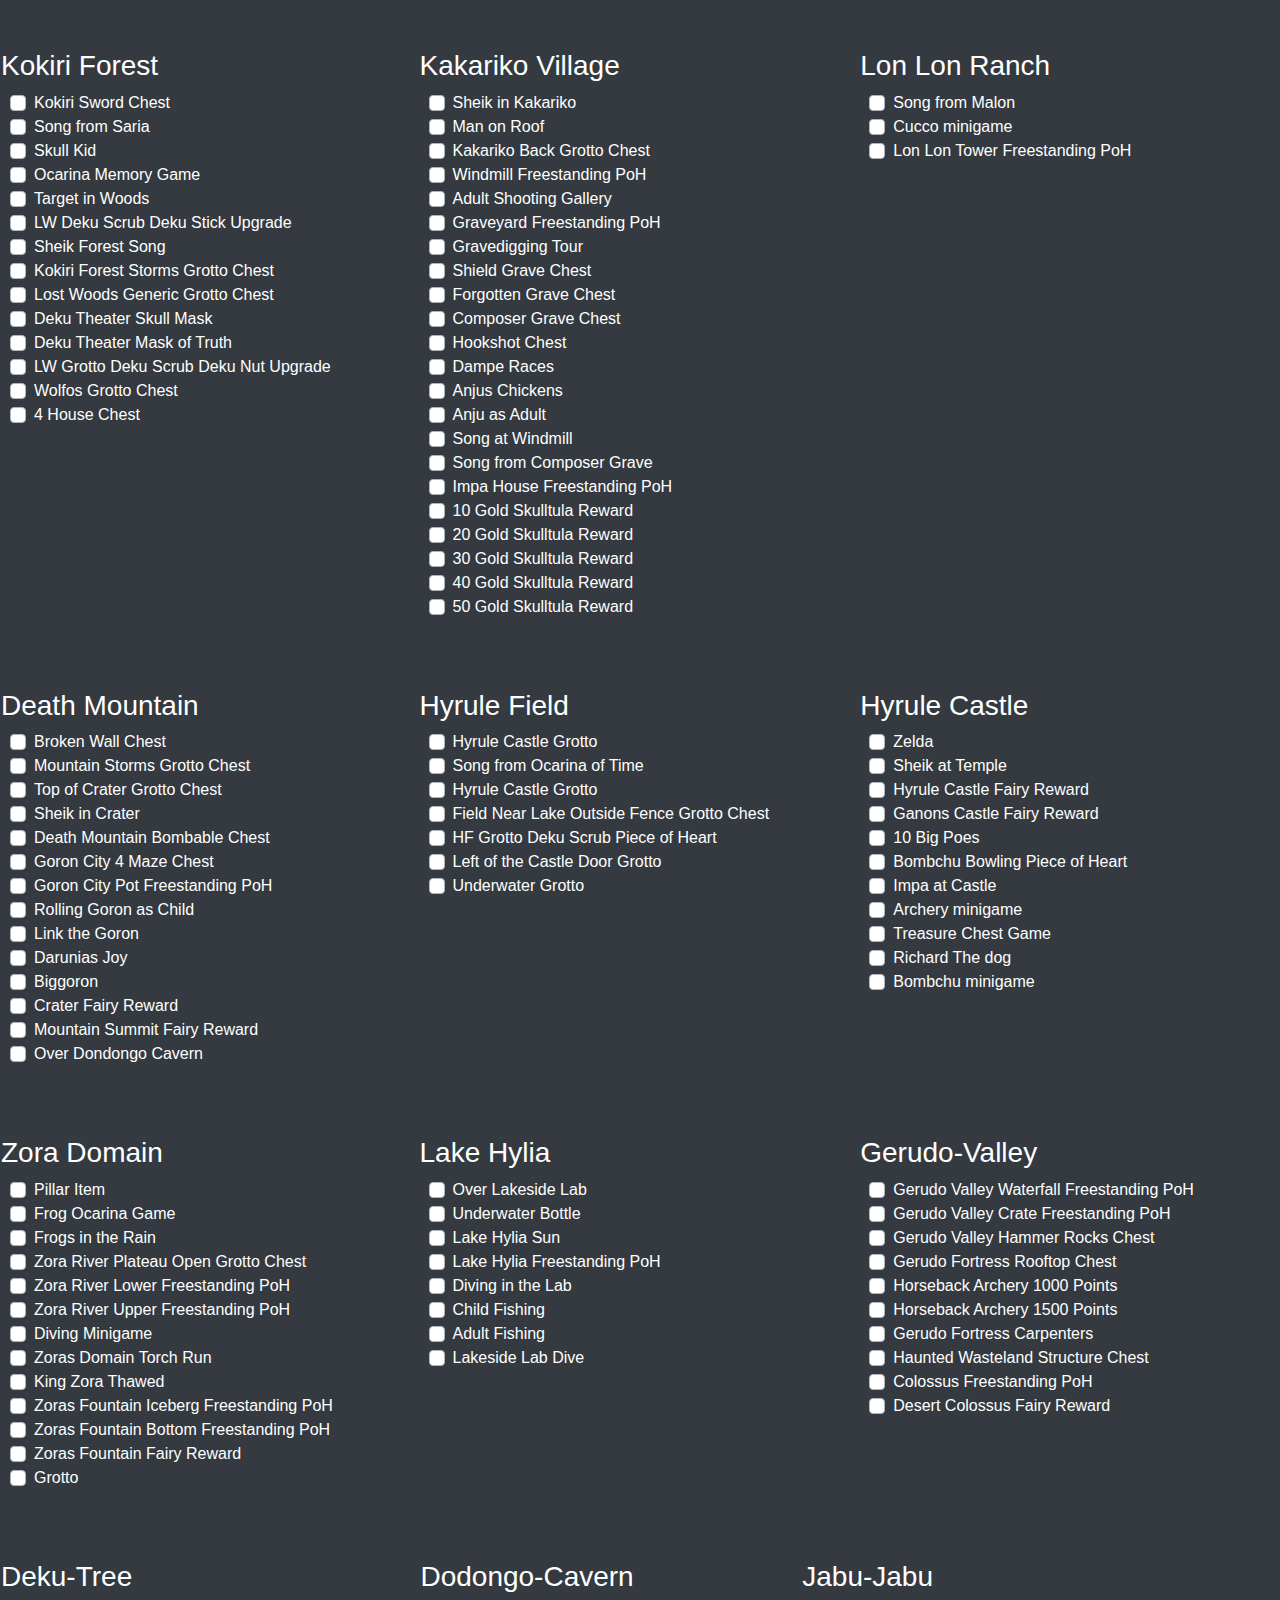
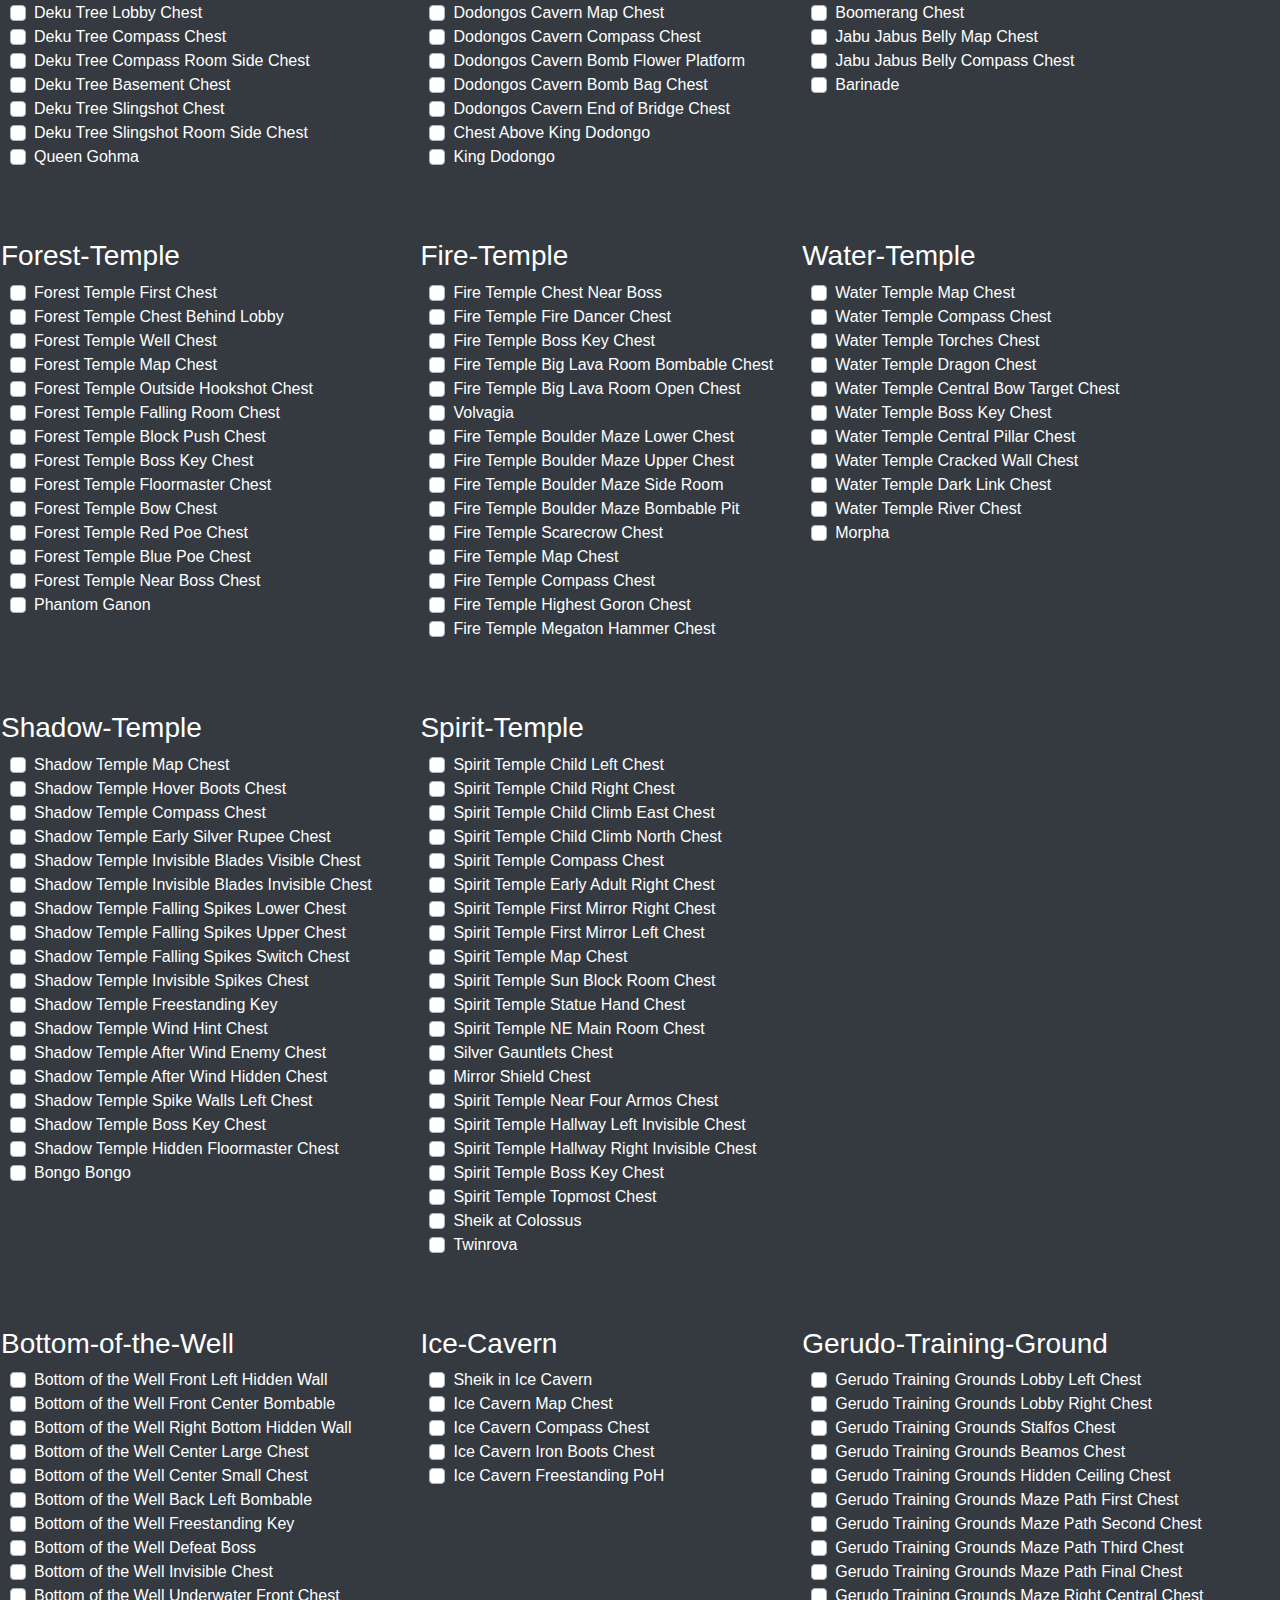
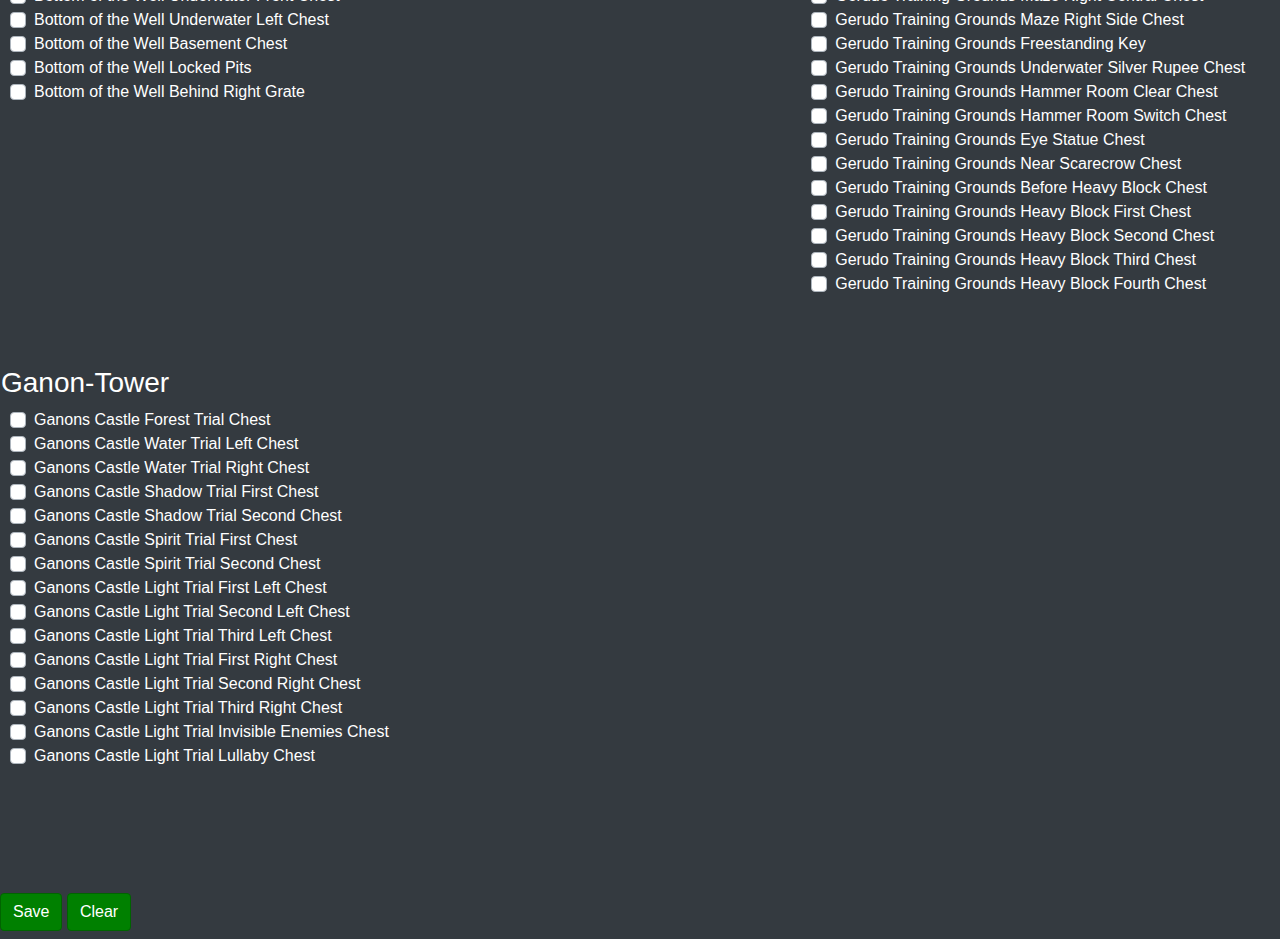
==== commit 0ac88577: "Mini checkboxes" ====
--- a/index.html
+++ b/index.html
@@ -13,7 +13,7 @@
     <script src="js/jquery-3.3.1.min.js"></script>  
 
     <link href="css/bootstrap.min.css" rel="stylesheet">
-    <link href="css/bootstrap3.4.min.css" rel="stylesheet">
+    <!-- <link href="css/bootstrap3.4.min.css" rel="stylesheet"> -->
     <script src="js/bootstrap.min.js"></script>
   </head> 
   
@@ -81,8 +81,8 @@
        ClearCookie();
     }
 
-    $(document).ready(function(){
-    $('[data-toggle="tooltip"]').tooltip();   
-    });    
+    $(document).ready(function() {
+    $("body").tooltip({ selector: '[data-toggle=tooltip]' });
+});
   </script>
 </html>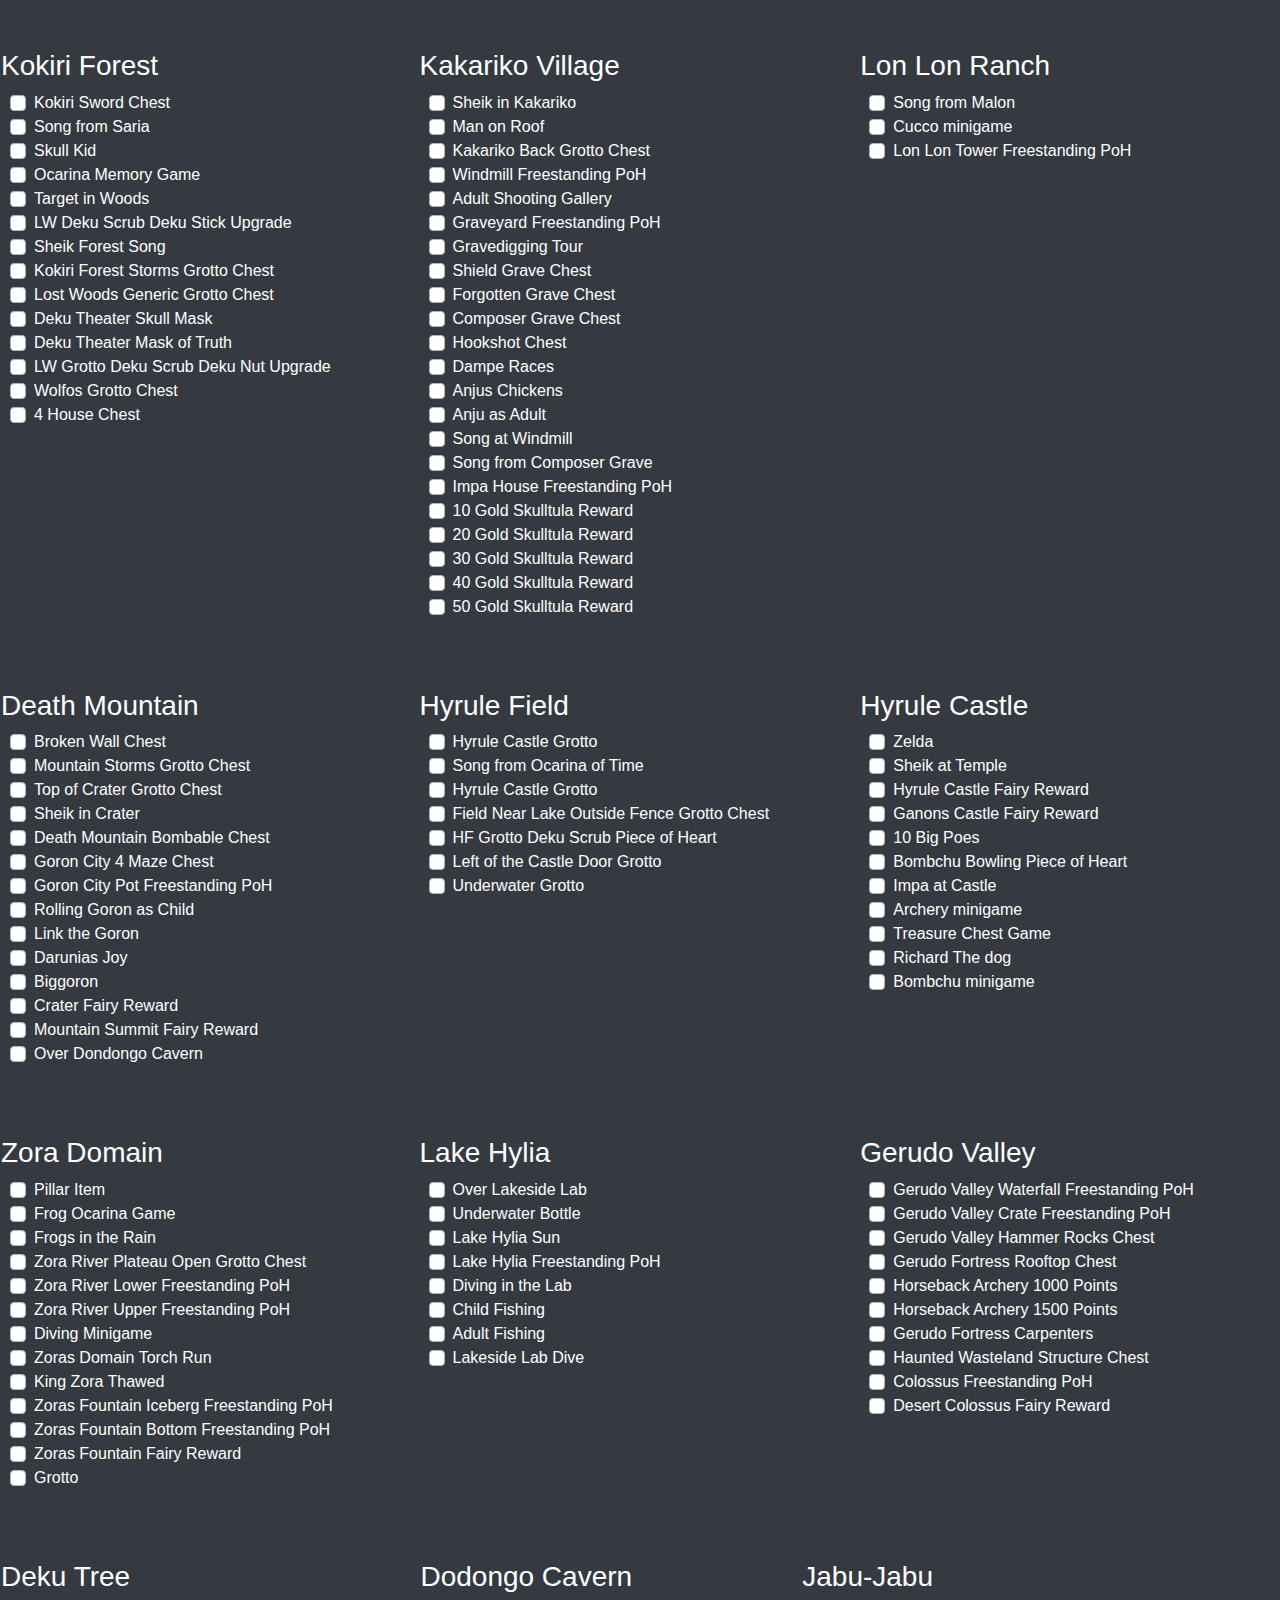
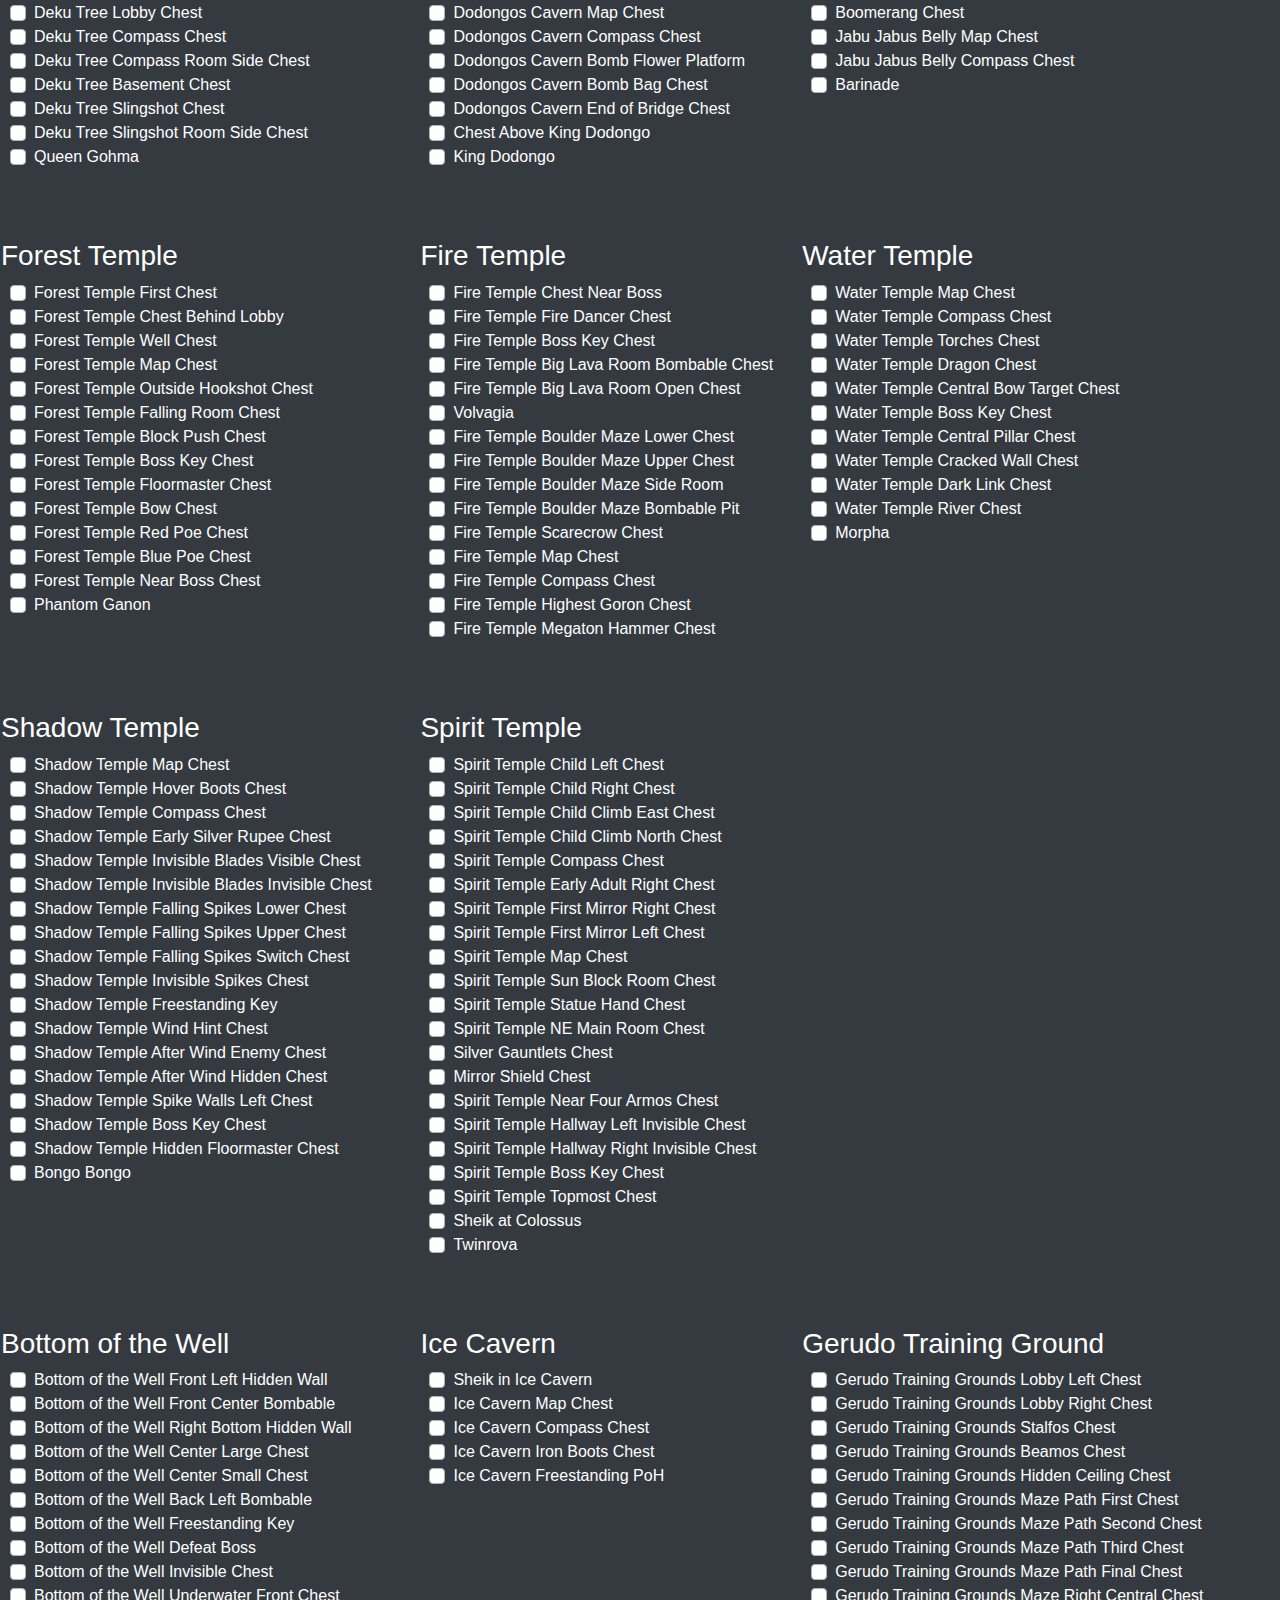
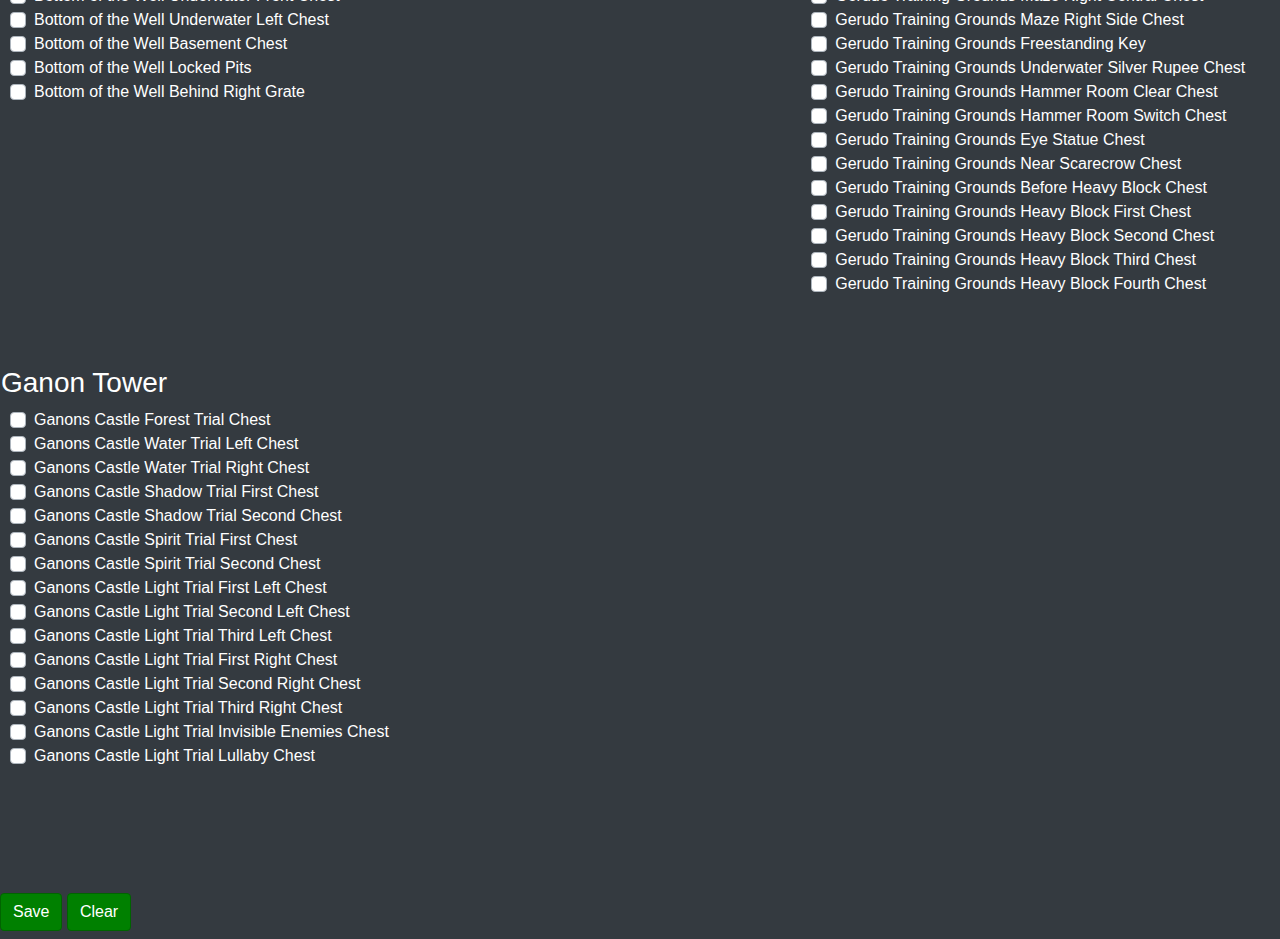
==== commit cd67f6e3: "Added tooltips" ====
--- a/index.html
+++ b/index.html
@@ -10,17 +10,18 @@
     <link rel="stylesheet" href="css/styles.css?v=1.0"> 
     <script src="js/scripts.js"></script> 
     
-    <script src="js/jquery-3.3.1.min.js"></script>  
+    <!-- <script src="js/jquery-3.3.1.min.js"></script>
+    <link href="css/bootstrap.min.css" rel="stylesheet">
+    <link href="css/bootstrap3.4.min.css" rel="stylesheet"> 
+    <script src="js/bootstrap.min.js"></script> -->
 
-    <link href="css/bootstrap.min.css" rel="stylesheet">
-    <!-- <link href="css/bootstrap3.4.min.css" rel="stylesheet"> -->
-    <script src="js/bootstrap.min.js"></script>
+    <link rel="stylesheet" href="https://stackpath.bootstrapcdn.com/bootstrap/4.3.1/css/bootstrap.min.css" integrity="sha384-ggOyR0iXCbMQv3Xipma34MD+dH/1fQ784/j6cY/iJTQUOhcWr7x9JvoRxT2MZw1T" crossorigin="anonymous">
+    <script src="https://code.jquery.com/jquery-3.3.1.slim.min.js" integrity="sha384-q8i/X+965DzO0rT7abK41JStQIAqVgRVzpbzo5smXKp4YfRvH+8abtTE1Pi6jizo" crossorigin="anonymous"></script>
+    <script src="https://cdnjs.cloudflare.com/ajax/libs/popper.js/1.14.7/umd/popper.min.js" integrity="sha384-UO2eT0CpHqdSJQ6hJty5KVphtPhzWj9WO1clHTMGa3JDZwrnQq4sF86dIHNDz0W1" crossorigin="anonymous"></script>
+    <script src="https://stackpath.bootstrapcdn.com/bootstrap/4.3.1/js/bootstrap.min.js" integrity="sha384-JjSmVgyd0p3pXB1rRibZUAYoIIy6OrQ6VrjIEaFf/nJGzIxFDsf4x0xIM+B07jRM" crossorigin="anonymous"></script>
   </head> 
   
   <body class="bg-dark text-white" style="-webkit-user-select: none" unselectable="on" onload="OnLoad()"> 
-      
-
-
     <div class="py-5" id="ItemChecks">
       <Table>
         <tr>
@@ -81,8 +82,10 @@
        ClearCookie();
     }
 
-    $(document).ready(function() {
-    $("body").tooltip({ selector: '[data-toggle=tooltip]' });
-});
+    $(document).ready(function() 
+    {
+      $("body").tooltip({ selector: '[data-toggle=tooltip]' });
+    });
+
   </script>
 </html>